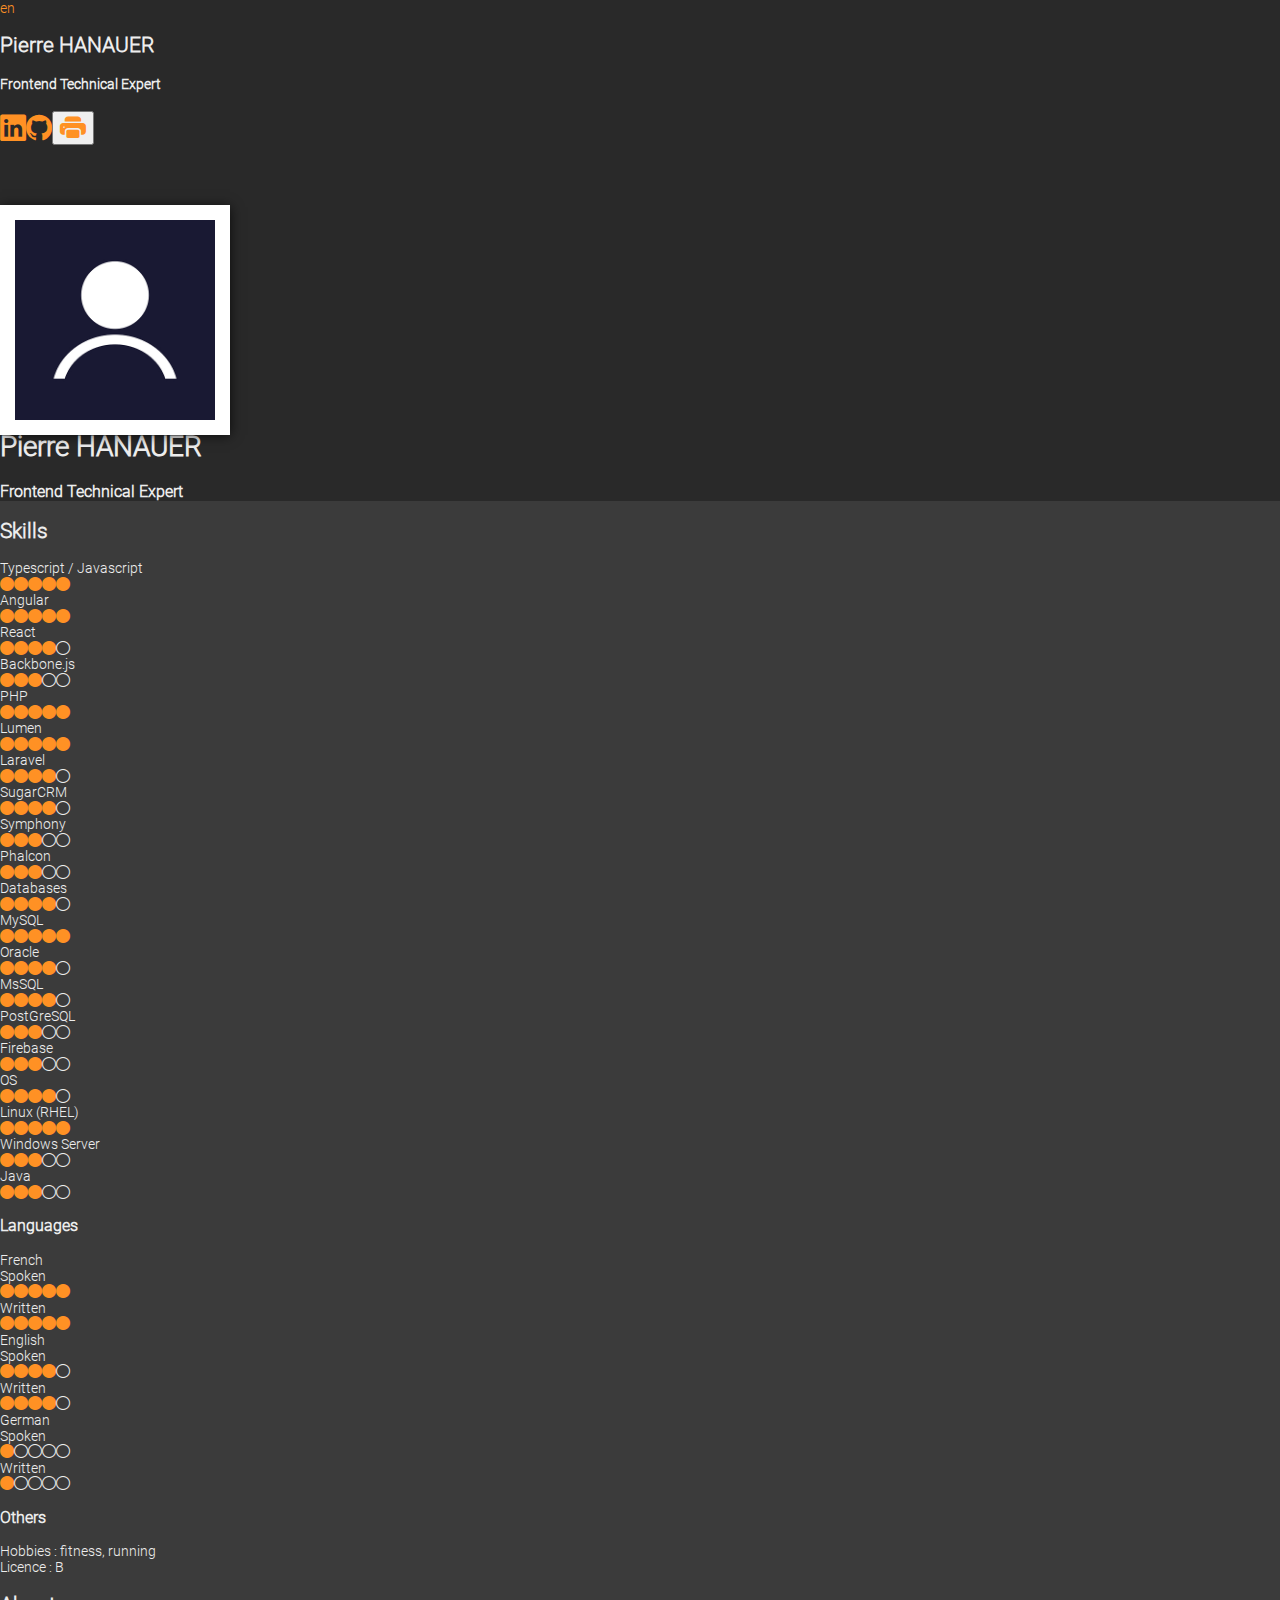
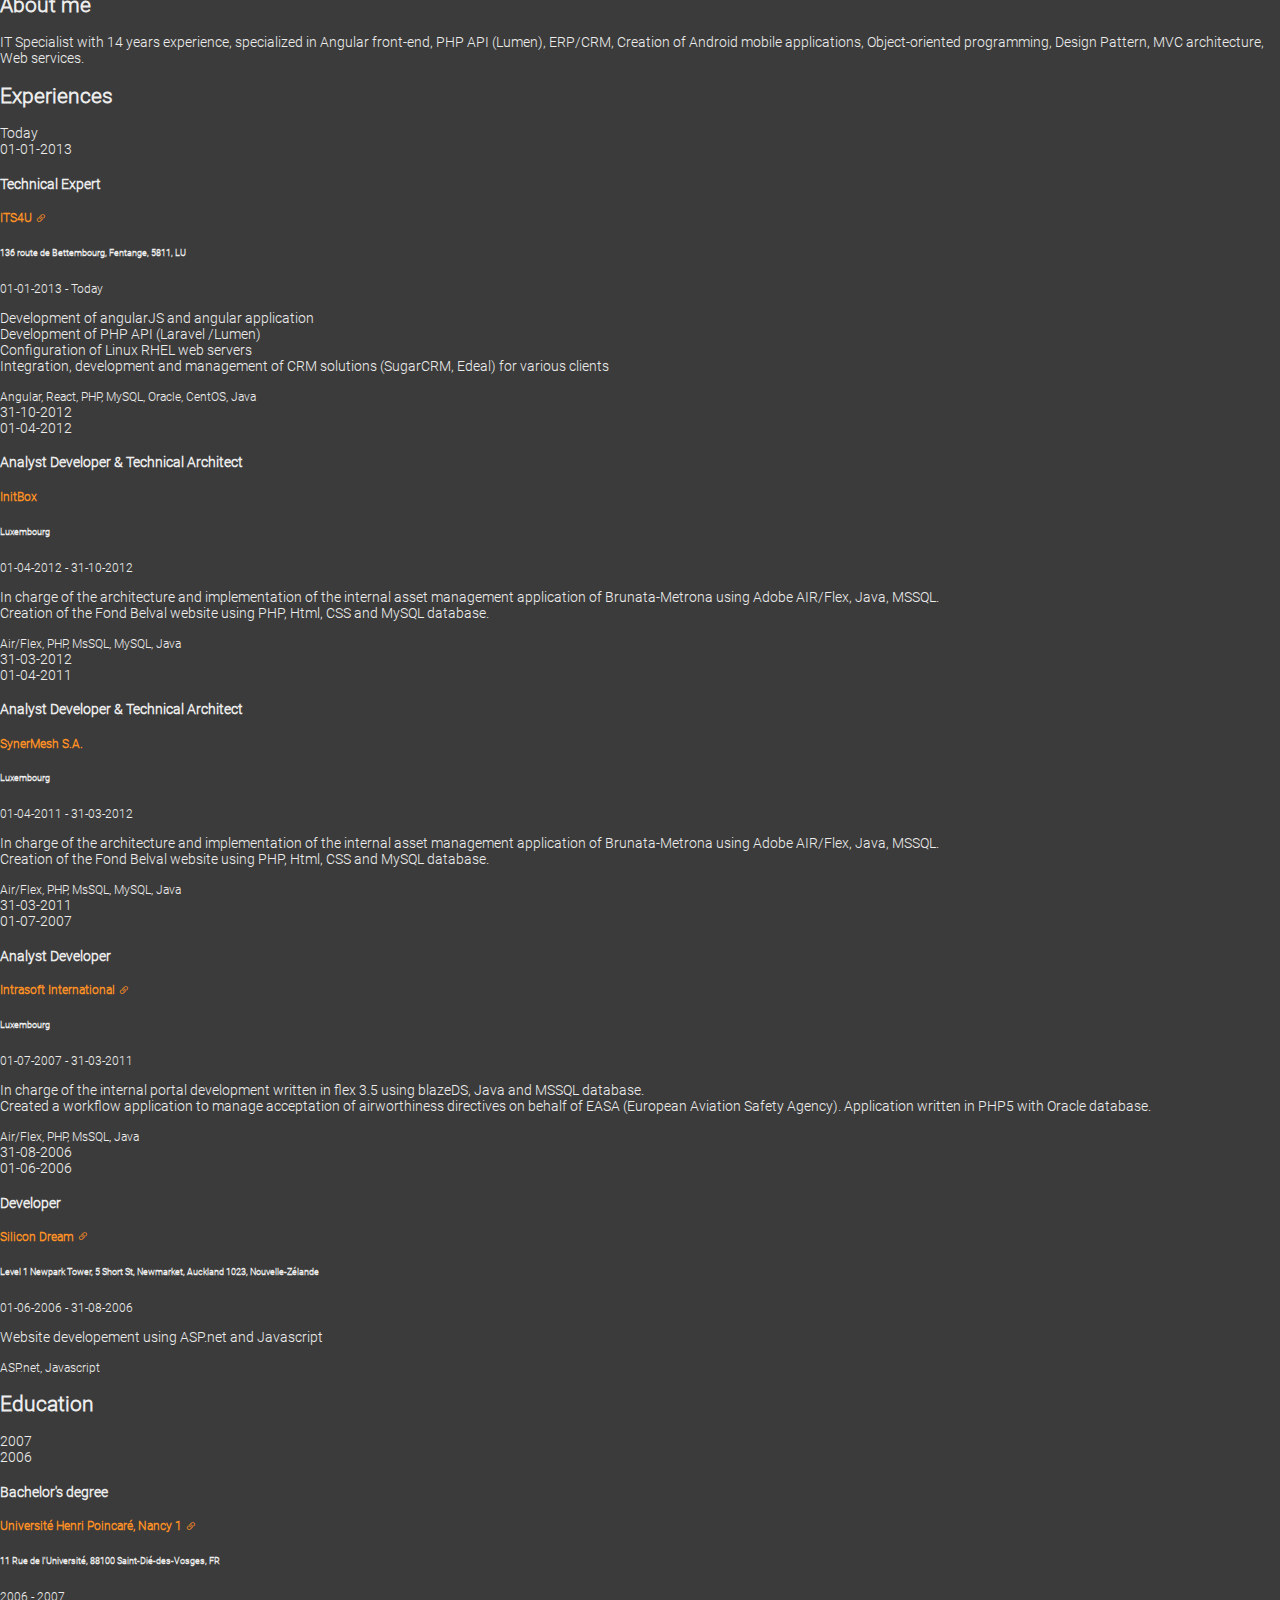
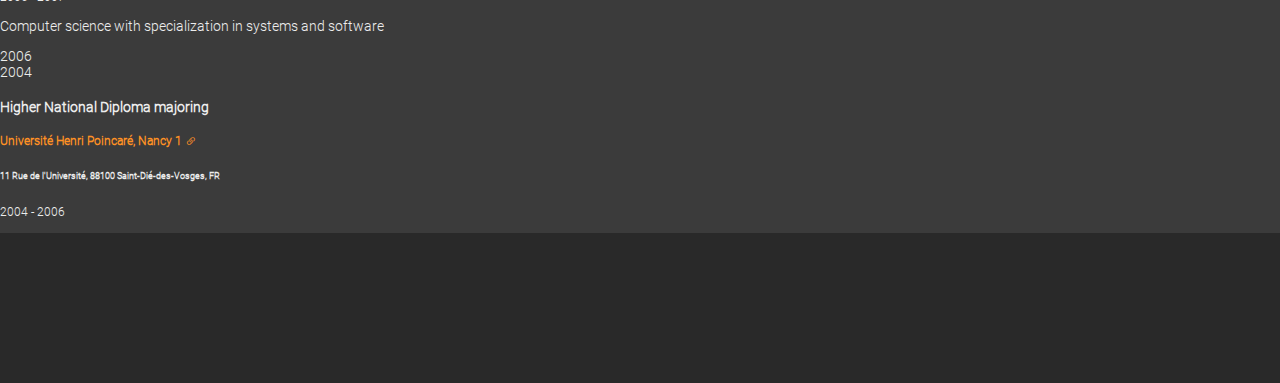
==== detailed-cv/index.html @ a863d9e5 "update" ====
<!doctype html>
<html lang="en">
  <head>
    <meta charset="utf-8">
    <title></title>
    <base href="/">
    <meta name="viewport" content="width=device-width, initial-scale=1">
    <link rel="icon" type="image/x-icon" href="favicon.ico">
    <link rel="stylesheet" href="https://cdn.jsdelivr.net/npm/bootstrap@5.0.0-beta2/dist/css/bootstrap.min.css" integrity="sha384-BmbxuPwQa2lc/FVzBcNJ7UAyJxM6wuqIj61tLrc4wSX0szH/Ev+nYRRuWlolflfl" crossorigin="anonymous">
  <link rel="stylesheet" href="styles.55ea7af941ef9add511e.css"></head>
  <body>
    <app-root></app-root>
  <script src="runtime.7b63b9fd40098a2e8207.js" defer></script><script src="polyfills.94daefd414b8355106ab.js" defer></script><script src="main.763ac369c54e345961b7.js" defer></script></body>
</html>
---- detailed-cv/styles.55ea7af941ef9add511e.css ----
@font-face{font-family:customFont;src:url(Roboto-Light.0cea39826bd36bbfe330.ttf) format("opentype")}body,html{font-family:customFont,sans-serif;margin:0;padding:0;min-height:100%;font-size:14px}a,button{text-decoration:none!important}@media (min-width:576px){.border-sm-none{border:none!important}}@media print{@page{size:A4;margin:15px;marks:none}.pt-print-0{padding-top:0!important}.pe-print-2{padding-right:.5rem!important}.container{width:100%}.container-fluid{margin-top:-60px}.text-print-start{text-align:left!important}.page-break{break-inside:avoid}body{color:#000!important}.col-print-1,.col-print-2,.col-print-3,.col-print-4,.col-print-5,.col-print-6,.col-print-7,.col-print-8,.col-print-9,.col-print-10,.col-print-11,.col-print-12{flex:0 0 auto}.col-print-12{width:100%}.col-print-11{width:91.66666667%}.col-print-10{width:83.33333333%}.col-print-9{width:75%}.col-print-8{width:66.66666667%}.col-print-7{width:58.33333333%}.col-print-6{width:50%}.col-print-5{width:41.66666667%}.col-print-4{width:33.33333333%}.col-print-3{width:25%}.col-print-2{width:16.66666667%}.col-print-1{width:8.33333333%}.order-print-1{order:1!important}.order-print-2{order:2!important}.d-print-none{display:none!important}.d-print-block{display:block!important}.border-print-top{border-top:1px solid #dee2e6!important}}@font-face{font-family:bootstrap-icons;src:url(bootstrap-icons.c1dcd4eed1b0c50ff856.woff2?8bd4575acf83c7696dc7a14a966660a3) format("woff2"),url(bootstrap-icons.cc252f2c65517314a587.woff?8bd4575acf83c7696dc7a14a966660a3) format("woff")}[class*=" bi-"]:before,[class^=bi-]:before{display:inline-block;font-family:bootstrap-icons!important;font-style:normal;font-weight:400!important;font-variant:normal;text-transform:none;line-height:1;vertical-align:-.125em;-webkit-font-smoothing:antialiased;-moz-osx-font-smoothing:grayscale}.bi-alarm-fill:before{content:"\f101"}.bi-alarm:before{content:"\f102"}.bi-align-bottom:before{content:"\f103"}.bi-align-center:before{content:"\f104"}.bi-align-end:before{content:"\f105"}.bi-align-middle:before{content:"\f106"}.bi-align-start:before{content:"\f107"}.bi-align-top:before{content:"\f108"}.bi-alt:before{content:"\f109"}.bi-app-indicator:before{content:"\f10a"}.bi-app:before{content:"\f10b"}.bi-archive-fill:before{content:"\f10c"}.bi-archive:before{content:"\f10d"}.bi-arrow-90deg-down:before{content:"\f10e"}.bi-arrow-90deg-left:before{content:"\f10f"}.bi-arrow-90deg-right:before{content:"\f110"}.bi-arrow-90deg-up:before{content:"\f111"}.bi-arrow-bar-down:before{content:"\f112"}.bi-arrow-bar-left:before{content:"\f113"}.bi-arrow-bar-right:before{content:"\f114"}.bi-arrow-bar-up:before{content:"\f115"}.bi-arrow-clockwise:before{content:"\f116"}.bi-arrow-counterclockwise:before{content:"\f117"}.bi-arrow-down-circle-fill:before{content:"\f118"}.bi-arrow-down-circle:before{content:"\f119"}.bi-arrow-down-left-circle-fill:before{content:"\f11a"}.bi-arrow-down-left-circle:before{content:"\f11b"}.bi-arrow-down-left-square-fill:before{content:"\f11c"}.bi-arrow-down-left-square:before{content:"\f11d"}.bi-arrow-down-left:before{content:"\f11e"}.bi-arrow-down-right-circle-fill:before{content:"\f11f"}.bi-arrow-down-right-circle:before{content:"\f120"}.bi-arrow-down-right-square-fill:before{content:"\f121"}.bi-arrow-down-right-square:before{content:"\f122"}.bi-arrow-down-right:before{content:"\f123"}.bi-arrow-down-short:before{content:"\f124"}.bi-arrow-down-square-fill:before{content:"\f125"}.bi-arrow-down-square:before{content:"\f126"}.bi-arrow-down-up:before{content:"\f127"}.bi-arrow-down:before{content:"\f128"}.bi-arrow-left-circle-fill:before{content:"\f129"}.bi-arrow-left-circle:before{content:"\f12a"}.bi-arrow-left-right:before{content:"\f12b"}.bi-arrow-left-short:before{content:"\f12c"}.bi-arrow-left-square-fill:before{content:"\f12d"}.bi-arrow-left-square:before{content:"\f12e"}.bi-arrow-left:before{content:"\f12f"}.bi-arrow-repeat:before{content:"\f130"}.bi-arrow-return-left:before{content:"\f131"}.bi-arrow-return-right:before{content:"\f132"}.bi-arrow-right-circle-fill:before{content:"\f133"}.bi-arrow-right-circle:before{content:"\f134"}.bi-arrow-right-short:before{content:"\f135"}.bi-arrow-right-square-fill:before{content:"\f136"}.bi-arrow-right-square:before{content:"\f137"}.bi-arrow-right:before{content:"\f138"}.bi-arrow-up-circle-fill:before{content:"\f139"}.bi-arrow-up-circle:before{content:"\f13a"}.bi-arrow-up-left-circle-fill:before{content:"\f13b"}.bi-arrow-up-left-circle:before{content:"\f13c"}.bi-arrow-up-left-square-fill:before{content:"\f13d"}.bi-arrow-up-left-square:before{content:"\f13e"}.bi-arrow-up-left:before{content:"\f13f"}.bi-arrow-up-right-circle-fill:before{content:"\f140"}.bi-arrow-up-right-circle:before{content:"\f141"}.bi-arrow-up-right-square-fill:before{content:"\f142"}.bi-arrow-up-right-square:before{content:"\f143"}.bi-arrow-up-right:before{content:"\f144"}.bi-arrow-up-short:before{content:"\f145"}.bi-arrow-up-square-fill:before{content:"\f146"}.bi-arrow-up-square:before{content:"\f147"}.bi-arrow-up:before{content:"\f148"}.bi-arrows-angle-contract:before{content:"\f149"}.bi-arrows-angle-expand:before{content:"\f14a"}.bi-arrows-collapse:before{content:"\f14b"}.bi-arrows-expand:before{content:"\f14c"}.bi-arrows-fullscreen:before{content:"\f14d"}.bi-arrows-move:before{content:"\f14e"}.bi-aspect-ratio-fill:before{content:"\f14f"}.bi-aspect-ratio:before{content:"\f150"}.bi-asterisk:before{content:"\f151"}.bi-at:before{content:"\f152"}.bi-award-fill:before{content:"\f153"}.bi-award:before{content:"\f154"}.bi-back:before{content:"\f155"}.bi-backspace-fill:before{content:"\f156"}.bi-backspace-reverse-fill:before{content:"\f157"}.bi-backspace-reverse:before{content:"\f158"}.bi-backspace:before{content:"\f159"}.bi-badge-3d-fill:before{content:"\f15a"}.bi-badge-3d:before{content:"\f15b"}.bi-badge-4k-fill:before{content:"\f15c"}.bi-badge-4k:before{content:"\f15d"}.bi-badge-8k-fill:before{content:"\f15e"}.bi-badge-8k:before{content:"\f15f"}.bi-badge-ad-fill:before{content:"\f160"}.bi-badge-ad:before{content:"\f161"}.bi-badge-ar-fill:before{content:"\f162"}.bi-badge-ar:before{content:"\f163"}.bi-badge-cc-fill:before{content:"\f164"}.bi-badge-cc:before{content:"\f165"}.bi-badge-hd-fill:before{content:"\f166"}.bi-badge-hd:before{content:"\f167"}.bi-badge-tm-fill:before{content:"\f168"}.bi-badge-tm:before{content:"\f169"}.bi-badge-vo-fill:before{content:"\f16a"}.bi-badge-vo:before{content:"\f16b"}.bi-badge-vr-fill:before{content:"\f16c"}.bi-badge-vr:before{content:"\f16d"}.bi-badge-wc-fill:before{content:"\f16e"}.bi-badge-wc:before{content:"\f16f"}.bi-bag-check-fill:before{content:"\f170"}.bi-bag-check:before{content:"\f171"}.bi-bag-dash-fill:before{content:"\f172"}.bi-bag-dash:before{content:"\f173"}.bi-bag-fill:before{content:"\f174"}.bi-bag-plus-fill:before{content:"\f175"}.bi-bag-plus:before{content:"\f176"}.bi-bag-x-fill:before{content:"\f177"}.bi-bag-x:before{content:"\f178"}.bi-bag:before{content:"\f179"}.bi-bar-chart-fill:before{content:"\f17a"}.bi-bar-chart-line-fill:before{content:"\f17b"}.bi-bar-chart-line:before{content:"\f17c"}.bi-bar-chart-steps:before{content:"\f17d"}.bi-bar-chart:before{content:"\f17e"}.bi-basket-fill:before{content:"\f17f"}.bi-basket:before{content:"\f180"}.bi-basket2-fill:before{content:"\f181"}.bi-basket2:before{content:"\f182"}.bi-basket3-fill:before{content:"\f183"}.bi-basket3:before{content:"\f184"}.bi-battery-charging:before{content:"\f185"}.bi-battery-full:before{content:"\f186"}.bi-battery-half:before{content:"\f187"}.bi-battery:before{content:"\f188"}.bi-bell-fill:before{content:"\f189"}.bi-bell:before{content:"\f18a"}.bi-bezier:before{content:"\f18b"}.bi-bezier2:before{content:"\f18c"}.bi-bicycle:before{content:"\f18d"}.bi-binoculars-fill:before{content:"\f18e"}.bi-binoculars:before{content:"\f18f"}.bi-blockquote-left:before{content:"\f190"}.bi-blockquote-right:before{content:"\f191"}.bi-book-fill:before{content:"\f192"}.bi-book-half:before{content:"\f193"}.bi-book:before{content:"\f194"}.bi-bookmark-check-fill:before{content:"\f195"}.bi-bookmark-check:before{content:"\f196"}.bi-bookmark-dash-fill:before{content:"\f197"}.bi-bookmark-dash:before{content:"\f198"}.bi-bookmark-fill:before{content:"\f199"}.bi-bookmark-heart-fill:before{content:"\f19a"}.bi-bookmark-heart:before{content:"\f19b"}.bi-bookmark-plus-fill:before{content:"\f19c"}.bi-bookmark-plus:before{content:"\f19d"}.bi-bookmark-star-fill:before{content:"\f19e"}.bi-bookmark-star:before{content:"\f19f"}.bi-bookmark-x-fill:before{content:"\f1a0"}.bi-bookmark-x:before{content:"\f1a1"}.bi-bookmark:before{content:"\f1a2"}.bi-bookmarks-fill:before{content:"\f1a3"}.bi-bookmarks:before{content:"\f1a4"}.bi-bookshelf:before{content:"\f1a5"}.bi-bootstrap-fill:before{content:"\f1a6"}.bi-bootstrap-reboot:before{content:"\f1a7"}.bi-bootstrap:before{content:"\f1a8"}.bi-border-all:before{content:"\f1a9"}.bi-border-bottom:before{content:"\f1aa"}.bi-border-center:before{content:"\f1ab"}.bi-border-inner:before{content:"\f1ac"}.bi-border-left:before{content:"\f1ad"}.bi-border-middle:before{content:"\f1ae"}.bi-border-outer:before{content:"\f1af"}.bi-border-right:before{content:"\f1b0"}.bi-border-style:before{content:"\f1b1"}.bi-border-top:before{content:"\f1b2"}.bi-border-width:before{content:"\f1b3"}.bi-border:before{content:"\f1b4"}.bi-bounding-box-circles:before{content:"\f1b5"}.bi-bounding-box:before{content:"\f1b6"}.bi-box-arrow-down-left:before{content:"\f1b7"}.bi-box-arrow-down-right:before{content:"\f1b8"}.bi-box-arrow-down:before{content:"\f1b9"}.bi-box-arrow-in-down-left:before{content:"\f1ba"}.bi-box-arrow-in-down-right:before{content:"\f1bb"}.bi-box-arrow-in-down:before{content:"\f1bc"}.bi-box-arrow-in-left:before{content:"\f1bd"}.bi-box-arrow-in-right:before{content:"\f1be"}.bi-box-arrow-in-up-left:before{content:"\f1bf"}.bi-box-arrow-in-up-right:before{content:"\f1c0"}.bi-box-arrow-in-up:before{content:"\f1c1"}.bi-box-arrow-left:before{content:"\f1c2"}.bi-box-arrow-right:before{content:"\f1c3"}.bi-box-arrow-up-left:before{content:"\f1c4"}.bi-box-arrow-up-right:before{content:"\f1c5"}.bi-box-arrow-up:before{content:"\f1c6"}.bi-box-seam:before{content:"\f1c7"}.bi-box:before{content:"\f1c8"}.bi-braces:before{content:"\f1c9"}.bi-bricks:before{content:"\f1ca"}.bi-briefcase-fill:before{content:"\f1cb"}.bi-briefcase:before{content:"\f1cc"}.bi-brightness-alt-high-fill:before{content:"\f1cd"}.bi-brightness-alt-high:before{content:"\f1ce"}.bi-brightness-alt-low-fill:before{content:"\f1cf"}.bi-brightness-alt-low:before{content:"\f1d0"}.bi-brightness-high-fill:before{content:"\f1d1"}.bi-brightness-high:before{content:"\f1d2"}.bi-brightness-low-fill:before{content:"\f1d3"}.bi-brightness-low:before{content:"\f1d4"}.bi-broadcast-pin:before{content:"\f1d5"}.bi-broadcast:before{content:"\f1d6"}.bi-brush-fill:before{content:"\f1d7"}.bi-brush:before{content:"\f1d8"}.bi-bucket-fill:before{content:"\f1d9"}.bi-bucket:before{content:"\f1da"}.bi-bug-fill:before{content:"\f1db"}.bi-bug:before{content:"\f1dc"}.bi-building:before{content:"\f1dd"}.bi-bullseye:before{content:"\f1de"}.bi-calculator-fill:before{content:"\f1df"}.bi-calculator:before{content:"\f1e0"}.bi-calendar-check-fill:before{content:"\f1e1"}.bi-calendar-check:before{content:"\f1e2"}.bi-calendar-date-fill:before{content:"\f1e3"}.bi-calendar-date:before{content:"\f1e4"}.bi-calendar-day-fill:before{content:"\f1e5"}.bi-calendar-day:before{content:"\f1e6"}.bi-calendar-event-fill:before{content:"\f1e7"}.bi-calendar-event:before{content:"\f1e8"}.bi-calendar-fill:before{content:"\f1e9"}.bi-calendar-minus-fill:before{content:"\f1ea"}.bi-calendar-minus:before{content:"\f1eb"}.bi-calendar-month-fill:before{content:"\f1ec"}.bi-calendar-month:before{content:"\f1ed"}.bi-calendar-plus-fill:before{content:"\f1ee"}.bi-calendar-plus:before{content:"\f1ef"}.bi-calendar-range-fill:before{content:"\f1f0"}.bi-calendar-range:before{content:"\f1f1"}.bi-calendar-week-fill:before{content:"\f1f2"}.bi-calendar-week:before{content:"\f1f3"}.bi-calendar-x-fill:before{content:"\f1f4"}.bi-calendar-x:before{content:"\f1f5"}.bi-calendar:before{content:"\f1f6"}.bi-calendar2-check-fill:before{content:"\f1f7"}.bi-calendar2-check:before{content:"\f1f8"}.bi-calendar2-date-fill:before{content:"\f1f9"}.bi-calendar2-date:before{content:"\f1fa"}.bi-calendar2-day-fill:before{content:"\f1fb"}.bi-calendar2-day:before{content:"\f1fc"}.bi-calendar2-event-fill:before{content:"\f1fd"}.bi-calendar2-event:before{content:"\f1fe"}.bi-calendar2-fill:before{content:"\f1ff"}.bi-calendar2-minus-fill:before{content:"\f200"}.bi-calendar2-minus:before{content:"\f201"}.bi-calendar2-month-fill:before{content:"\f202"}.bi-calendar2-month:before{content:"\f203"}.bi-calendar2-plus-fill:before{content:"\f204"}.bi-calendar2-plus:before{content:"\f205"}.bi-calendar2-range-fill:before{content:"\f206"}.bi-calendar2-range:before{content:"\f207"}.bi-calendar2-week-fill:before{content:"\f208"}.bi-calendar2-week:before{content:"\f209"}.bi-calendar2-x-fill:before{content:"\f20a"}.bi-calendar2-x:before{content:"\f20b"}.bi-calendar2:before{content:"\f20c"}.bi-calendar3-event-fill:before{content:"\f20d"}.bi-calendar3-event:before{content:"\f20e"}.bi-calendar3-fill:before{content:"\f20f"}.bi-calendar3-range-fill:before{content:"\f210"}.bi-calendar3-range:before{content:"\f211"}.bi-calendar3-week-fill:before{content:"\f212"}.bi-calendar3-week:before{content:"\f213"}.bi-calendar3:before{content:"\f214"}.bi-calendar4-event:before{content:"\f215"}.bi-calendar4-range:before{content:"\f216"}.bi-calendar4-week:before{content:"\f217"}.bi-calendar4:before{content:"\f218"}.bi-camera-fill:before{content:"\f219"}.bi-camera-reels-fill:before{content:"\f21a"}.bi-camera-reels:before{content:"\f21b"}.bi-camera-video-fill:before{content:"\f21c"}.bi-camera-video-off-fill:before{content:"\f21d"}.bi-camera-video-off:before{content:"\f21e"}.bi-camera-video:before{content:"\f21f"}.bi-camera:before{content:"\f220"}.bi-camera2:before{content:"\f221"}.bi-capslock-fill:before{content:"\f222"}.bi-capslock:before{content:"\f223"}.bi-card-checklist:before{content:"\f224"}.bi-card-heading:before{content:"\f225"}.bi-card-image:before{content:"\f226"}.bi-card-list:before{content:"\f227"}.bi-card-text:before{content:"\f228"}.bi-caret-down-fill:before{content:"\f229"}.bi-caret-down-square-fill:before{content:"\f22a"}.bi-caret-down-square:before{content:"\f22b"}.bi-caret-down:before{content:"\f22c"}.bi-caret-left-fill:before{content:"\f22d"}.bi-caret-left-square-fill:before{content:"\f22e"}.bi-caret-left-square:before{content:"\f22f"}.bi-caret-left:before{content:"\f230"}.bi-caret-right-fill:before{content:"\f231"}.bi-caret-right-square-fill:before{content:"\f232"}.bi-caret-right-square:before{content:"\f233"}.bi-caret-right:before{content:"\f234"}.bi-caret-up-fill:before{content:"\f235"}.bi-caret-up-square-fill:before{content:"\f236"}.bi-caret-up-square:before{content:"\f237"}.bi-caret-up:before{content:"\f238"}.bi-cart-check-fill:before{content:"\f239"}.bi-cart-check:before{content:"\f23a"}.bi-cart-dash-fill:before{content:"\f23b"}.bi-cart-dash:before{content:"\f23c"}.bi-cart-fill:before{content:"\f23d"}.bi-cart-plus-fill:before{content:"\f23e"}.bi-cart-plus:before{content:"\f23f"}.bi-cart-x-fill:before{content:"\f240"}.bi-cart-x:before{content:"\f241"}.bi-cart:before{content:"\f242"}.bi-cart2:before{content:"\f243"}.bi-cart3:before{content:"\f244"}.bi-cart4:before{content:"\f245"}.bi-cash-stack:before{content:"\f246"}.bi-cash:before{content:"\f247"}.bi-cast:before{content:"\f248"}.bi-chat-dots-fill:before{content:"\f249"}.bi-chat-dots:before{content:"\f24a"}.bi-chat-fill:before{content:"\f24b"}.bi-chat-left-dots-fill:before{content:"\f24c"}.bi-chat-left-dots:before{content:"\f24d"}.bi-chat-left-fill:before{content:"\f24e"}.bi-chat-left-quote-fill:before{content:"\f24f"}.bi-chat-left-quote:before{content:"\f250"}.bi-chat-left-text-fill:before{content:"\f251"}.bi-chat-left-text:before{content:"\f252"}.bi-chat-left:before{content:"\f253"}.bi-chat-quote-fill:before{content:"\f254"}.bi-chat-quote:before{content:"\f255"}.bi-chat-right-dots-fill:before{content:"\f256"}.bi-chat-right-dots:before{content:"\f257"}.bi-chat-right-fill:before{content:"\f258"}.bi-chat-right-quote-fill:before{content:"\f259"}.bi-chat-right-quote:before{content:"\f25a"}.bi-chat-right-text-fill:before{content:"\f25b"}.bi-chat-right-text:before{content:"\f25c"}.bi-chat-right:before{content:"\f25d"}.bi-chat-square-dots-fill:before{content:"\f25e"}.bi-chat-square-dots:before{content:"\f25f"}.bi-chat-square-fill:before{content:"\f260"}.bi-chat-square-quote-fill:before{content:"\f261"}.bi-chat-square-quote:before{content:"\f262"}.bi-chat-square-text-fill:before{content:"\f263"}.bi-chat-square-text:before{content:"\f264"}.bi-chat-square:before{content:"\f265"}.bi-chat-text-fill:before{content:"\f266"}.bi-chat-text:before{content:"\f267"}.bi-chat:before{content:"\f268"}.bi-check-all:before{content:"\f269"}.bi-check-circle-fill:before{content:"\f26a"}.bi-check-circle:before{content:"\f26b"}.bi-check-square-fill:before{content:"\f26c"}.bi-check-square:before{content:"\f26d"}.bi-check:before{content:"\f26e"}.bi-check2-all:before{content:"\f26f"}.bi-check2-circle:before{content:"\f270"}.bi-check2-square:before{content:"\f271"}.bi-check2:before{content:"\f272"}.bi-chevron-bar-contract:before{content:"\f273"}.bi-chevron-bar-down:before{content:"\f274"}.bi-chevron-bar-expand:before{content:"\f275"}.bi-chevron-bar-left:before{content:"\f276"}.bi-chevron-bar-right:before{content:"\f277"}.bi-chevron-bar-up:before{content:"\f278"}.bi-chevron-compact-down:before{content:"\f279"}.bi-chevron-compact-left:before{content:"\f27a"}.bi-chevron-compact-right:before{content:"\f27b"}.bi-chevron-compact-up:before{content:"\f27c"}.bi-chevron-contract:before{content:"\f27d"}.bi-chevron-double-down:before{content:"\f27e"}.bi-chevron-double-left:before{content:"\f27f"}.bi-chevron-double-right:before{content:"\f280"}.bi-chevron-double-up:before{content:"\f281"}.bi-chevron-down:before{content:"\f282"}.bi-chevron-expand:before{content:"\f283"}.bi-chevron-left:before{content:"\f284"}.bi-chevron-right:before{content:"\f285"}.bi-chevron-up:before{content:"\f286"}.bi-circle-fill:before{content:"\f287"}.bi-circle-half:before{content:"\f288"}.bi-circle-square:before{content:"\f289"}.bi-circle:before{content:"\f28a"}.bi-clipboard-check:before{content:"\f28b"}.bi-clipboard-data:before{content:"\f28c"}.bi-clipboard-minus:before{content:"\f28d"}.bi-clipboard-plus:before{content:"\f28e"}.bi-clipboard-x:before{content:"\f28f"}.bi-clipboard:before{content:"\f290"}.bi-clock-fill:before{content:"\f291"}.bi-clock-history:before{content:"\f292"}.bi-clock:before{content:"\f293"}.bi-cloud-arrow-down-fill:before{content:"\f294"}.bi-cloud-arrow-down:before{content:"\f295"}.bi-cloud-arrow-up-fill:before{content:"\f296"}.bi-cloud-arrow-up:before{content:"\f297"}.bi-cloud-check-fill:before{content:"\f298"}.bi-cloud-check:before{content:"\f299"}.bi-cloud-download-fill:before{content:"\f29a"}.bi-cloud-download:before{content:"\f29b"}.bi-cloud-drizzle-fill:before{content:"\f29c"}.bi-cloud-drizzle:before{content:"\f29d"}.bi-cloud-fill:before{content:"\f29e"}.bi-cloud-fog-fill:before{content:"\f29f"}.bi-cloud-fog:before{content:"\f2a0"}.bi-cloud-fog2-fill:before{content:"\f2a1"}.bi-cloud-fog2:before{content:"\f2a2"}.bi-cloud-hail-fill:before{content:"\f2a3"}.bi-cloud-hail:before{content:"\f2a4"}.bi-cloud-haze-1:before{content:"\f2a5"}.bi-cloud-haze-fill:before{content:"\f2a6"}.bi-cloud-haze:before{content:"\f2a7"}.bi-cloud-haze2-fill:before{content:"\f2a8"}.bi-cloud-lightning-fill:before{content:"\f2a9"}.bi-cloud-lightning-rain-fill:before{content:"\f2aa"}.bi-cloud-lightning-rain:before{content:"\f2ab"}.bi-cloud-lightning:before{content:"\f2ac"}.bi-cloud-minus-fill:before{content:"\f2ad"}.bi-cloud-minus:before{content:"\f2ae"}.bi-cloud-moon-fill:before{content:"\f2af"}.bi-cloud-moon:before{content:"\f2b0"}.bi-cloud-plus-fill:before{content:"\f2b1"}.bi-cloud-plus:before{content:"\f2b2"}.bi-cloud-rain-fill:before{content:"\f2b3"}.bi-cloud-rain-heavy-fill:before{content:"\f2b4"}.bi-cloud-rain-heavy:before{content:"\f2b5"}.bi-cloud-rain:before{content:"\f2b6"}.bi-cloud-slash-fill:before{content:"\f2b7"}.bi-cloud-slash:before{content:"\f2b8"}.bi-cloud-sleet-fill:before{content:"\f2b9"}.bi-cloud-sleet:before{content:"\f2ba"}.bi-cloud-snow-fill:before{content:"\f2bb"}.bi-cloud-snow:before{content:"\f2bc"}.bi-cloud-sun-fill:before{content:"\f2bd"}.bi-cloud-sun:before{content:"\f2be"}.bi-cloud-upload-fill:before{content:"\f2bf"}.bi-cloud-upload:before{content:"\f2c0"}.bi-cloud:before{content:"\f2c1"}.bi-clouds-fill:before{content:"\f2c2"}.bi-clouds:before{content:"\f2c3"}.bi-cloudy-fill:before{content:"\f2c4"}.bi-cloudy:before{content:"\f2c5"}.bi-code-slash:before{content:"\f2c6"}.bi-code-square:before{content:"\f2c7"}.bi-code:before{content:"\f2c8"}.bi-collection-fill:before{content:"\f2c9"}.bi-collection-play-fill:before{content:"\f2ca"}.bi-collection-play:before{content:"\f2cb"}.bi-collection:before{content:"\f2cc"}.bi-columns-gap:before{content:"\f2cd"}.bi-columns:before{content:"\f2ce"}.bi-command:before{content:"\f2cf"}.bi-compass-fill:before{content:"\f2d0"}.bi-compass:before{content:"\f2d1"}.bi-cone-striped:before{content:"\f2d2"}.bi-cone:before{content:"\f2d3"}.bi-controller:before{content:"\f2d4"}.bi-cpu-fill:before{content:"\f2d5"}.bi-cpu:before{content:"\f2d6"}.bi-credit-card-2-back-fill:before{content:"\f2d7"}.bi-credit-card-2-back:before{content:"\f2d8"}.bi-credit-card-2-front-fill:before{content:"\f2d9"}.bi-credit-card-2-front:before{content:"\f2da"}.bi-credit-card-fill:before{content:"\f2db"}.bi-credit-card:before{content:"\f2dc"}.bi-crop:before{content:"\f2dd"}.bi-cup-fill:before{content:"\f2de"}.bi-cup-straw:before{content:"\f2df"}.bi-cup:before{content:"\f2e0"}.bi-cursor-fill:before{content:"\f2e1"}.bi-cursor-text:before{content:"\f2e2"}.bi-cursor:before{content:"\f2e3"}.bi-dash-circle-dotted:before{content:"\f2e4"}.bi-dash-circle-fill:before{content:"\f2e5"}.bi-dash-circle:before{content:"\f2e6"}.bi-dash-square-dotted:before{content:"\f2e7"}.bi-dash-square-fill:before{content:"\f2e8"}.bi-dash-square:before{content:"\f2e9"}.bi-dash:before{content:"\f2ea"}.bi-diagram-2-fill:before{content:"\f2eb"}.bi-diagram-2:before{content:"\f2ec"}.bi-diagram-3-fill:before{content:"\f2ed"}.bi-diagram-3:before{content:"\f2ee"}.bi-diamond-fill:before{content:"\f2ef"}.bi-diamond-half:before{content:"\f2f0"}.bi-diamond:before{content:"\f2f1"}.bi-dice-1-fill:before{content:"\f2f2"}.bi-dice-1:before{content:"\f2f3"}.bi-dice-2-fill:before{content:"\f2f4"}.bi-dice-2:before{content:"\f2f5"}.bi-dice-3-fill:before{content:"\f2f6"}.bi-dice-3:before{content:"\f2f7"}.bi-dice-4-fill:before{content:"\f2f8"}.bi-dice-4:before{content:"\f2f9"}.bi-dice-5-fill:before{content:"\f2fa"}.bi-dice-5:before{content:"\f2fb"}.bi-dice-6-fill:before{content:"\f2fc"}.bi-dice-6:before{content:"\f2fd"}.bi-disc-fill:before{content:"\f2fe"}.bi-disc:before{content:"\f2ff"}.bi-discord:before{content:"\f300"}.bi-display-fill:before{content:"\f301"}.bi-display:before{content:"\f302"}.bi-distribute-horizontal:before{content:"\f303"}.bi-distribute-vertical:before{content:"\f304"}.bi-door-closed-fill:before{content:"\f305"}.bi-door-closed:before{content:"\f306"}.bi-door-open-fill:before{content:"\f307"}.bi-door-open:before{content:"\f308"}.bi-dot:before{content:"\f309"}.bi-download:before{content:"\f30a"}.bi-droplet-fill:before{content:"\f30b"}.bi-droplet-half:before{content:"\f30c"}.bi-droplet:before{content:"\f30d"}.bi-earbuds:before{content:"\f30e"}.bi-easel-fill:before{content:"\f30f"}.bi-easel:before{content:"\f310"}.bi-egg-fill:before{content:"\f311"}.bi-egg-fried:before{content:"\f312"}.bi-egg:before{content:"\f313"}.bi-eject-fill:before{content:"\f314"}.bi-eject:before{content:"\f315"}.bi-emoji-angry-fill:before{content:"\f316"}.bi-emoji-angry:before{content:"\f317"}.bi-emoji-dizzy-fill:before{content:"\f318"}.bi-emoji-dizzy:before{content:"\f319"}.bi-emoji-expressionless-fill:before{content:"\f31a"}.bi-emoji-expressionless:before{content:"\f31b"}.bi-emoji-frown-fill:before{content:"\f31c"}.bi-emoji-frown:before{content:"\f31d"}.bi-emoji-heart-eyes-fill:before{content:"\f31e"}.bi-emoji-heart-eyes:before{content:"\f31f"}.bi-emoji-laughing-fill:before{content:"\f320"}.bi-emoji-laughing:before{content:"\f321"}.bi-emoji-neutral-fill:before{content:"\f322"}.bi-emoji-neutral:before{content:"\f323"}.bi-emoji-smile-fill:before{content:"\f324"}.bi-emoji-smile-upside-down-fill:before{content:"\f325"}.bi-emoji-smile-upside-down:before{content:"\f326"}.bi-emoji-smile:before{content:"\f327"}.bi-emoji-sunglasses-fill:before{content:"\f328"}.bi-emoji-sunglasses:before{content:"\f329"}.bi-emoji-wink-fill:before{content:"\f32a"}.bi-emoji-wink:before{content:"\f32b"}.bi-envelope-fill:before{content:"\f32c"}.bi-envelope-open-fill:before{content:"\f32d"}.bi-envelope-open:before{content:"\f32e"}.bi-envelope:before{content:"\f32f"}.bi-eraser-fill:before{content:"\f330"}.bi-eraser:before{content:"\f331"}.bi-exclamation-circle-fill:before{content:"\f332"}.bi-exclamation-circle:before{content:"\f333"}.bi-exclamation-diamond-fill:before{content:"\f334"}.bi-exclamation-diamond:before{content:"\f335"}.bi-exclamation-octagon-fill:before{content:"\f336"}.bi-exclamation-octagon:before{content:"\f337"}.bi-exclamation-square-fill:before{content:"\f338"}.bi-exclamation-square:before{content:"\f339"}.bi-exclamation-triangle-fill:before{content:"\f33a"}.bi-exclamation-triangle:before{content:"\f33b"}.bi-exclamation:before{content:"\f33c"}.bi-exclude:before{content:"\f33d"}.bi-eye-fill:before{content:"\f33e"}.bi-eye-slash-fill:before{content:"\f33f"}.bi-eye-slash:before{content:"\f340"}.bi-eye:before{content:"\f341"}.bi-eyedropper:before{content:"\f342"}.bi-eyeglasses:before{content:"\f343"}.bi-facebook:before{content:"\f344"}.bi-file-arrow-down-fill:before{content:"\f345"}.bi-file-arrow-down:before{content:"\f346"}.bi-file-arrow-up-fill:before{content:"\f347"}.bi-file-arrow-up:before{content:"\f348"}.bi-file-bar-graph-fill:before{content:"\f349"}.bi-file-bar-graph:before{content:"\f34a"}.bi-file-binary-fill:before{content:"\f34b"}.bi-file-binary:before{content:"\f34c"}.bi-file-break-fill:before{content:"\f34d"}.bi-file-break:before{content:"\f34e"}.bi-file-check-fill:before{content:"\f34f"}.bi-file-check:before{content:"\f350"}.bi-file-code-fill:before{content:"\f351"}.bi-file-code:before{content:"\f352"}.bi-file-diff-fill:before{content:"\f353"}.bi-file-diff:before{content:"\f354"}.bi-file-earmark-arrow-down-fill:before{content:"\f355"}.bi-file-earmark-arrow-down:before{content:"\f356"}.bi-file-earmark-arrow-up-fill:before{content:"\f357"}.bi-file-earmark-arrow-up:before{content:"\f358"}.bi-file-earmark-bar-graph-fill:before{content:"\f359"}.bi-file-earmark-bar-graph:before{content:"\f35a"}.bi-file-earmark-binary-fill:before{content:"\f35b"}.bi-file-earmark-binary:before{content:"\f35c"}.bi-file-earmark-break-fill:before{content:"\f35d"}.bi-file-earmark-break:before{content:"\f35e"}.bi-file-earmark-check-fill:before{content:"\f35f"}.bi-file-earmark-check:before{content:"\f360"}.bi-file-earmark-code-fill:before{content:"\f361"}.bi-file-earmark-code:before{content:"\f362"}.bi-file-earmark-diff-fill:before{content:"\f363"}.bi-file-earmark-diff:before{content:"\f364"}.bi-file-earmark-easel-fill:before{content:"\f365"}.bi-file-earmark-easel:before{content:"\f366"}.bi-file-earmark-excel-fill:before{content:"\f367"}.bi-file-earmark-excel:before{content:"\f368"}.bi-file-earmark-fill:before{content:"\f369"}.bi-file-earmark-font-fill:before{content:"\f36a"}.bi-file-earmark-font:before{content:"\f36b"}.bi-file-earmark-image-fill:before{content:"\f36c"}.bi-file-earmark-image:before{content:"\f36d"}.bi-file-earmark-lock-fill:before{content:"\f36e"}.bi-file-earmark-lock:before{content:"\f36f"}.bi-file-earmark-lock2-fill:before{content:"\f370"}.bi-file-earmark-lock2:before{content:"\f371"}.bi-file-earmark-medical-fill:before{content:"\f372"}.bi-file-earmark-medical:before{content:"\f373"}.bi-file-earmark-minus-fill:before{content:"\f374"}.bi-file-earmark-minus:before{content:"\f375"}.bi-file-earmark-music-fill:before{content:"\f376"}.bi-file-earmark-music:before{content:"\f377"}.bi-file-earmark-person-fill:before{content:"\f378"}.bi-file-earmark-person:before{content:"\f379"}.bi-file-earmark-play-fill:before{content:"\f37a"}.bi-file-earmark-play:before{content:"\f37b"}.bi-file-earmark-plus-fill:before{content:"\f37c"}.bi-file-earmark-plus:before{content:"\f37d"}.bi-file-earmark-post-fill:before{content:"\f37e"}.bi-file-earmark-post:before{content:"\f37f"}.bi-file-earmark-ppt-fill:before{content:"\f380"}.bi-file-earmark-ppt:before{content:"\f381"}.bi-file-earmark-richtext-fill:before{content:"\f382"}.bi-file-earmark-richtext:before{content:"\f383"}.bi-file-earmark-ruled-fill:before{content:"\f384"}.bi-file-earmark-ruled:before{content:"\f385"}.bi-file-earmark-slides-fill:before{content:"\f386"}.bi-file-earmark-slides:before{content:"\f387"}.bi-file-earmark-spreadsheet-fill:before{content:"\f388"}.bi-file-earmark-spreadsheet:before{content:"\f389"}.bi-file-earmark-text-fill:before{content:"\f38a"}.bi-file-earmark-text:before{content:"\f38b"}.bi-file-earmark-word-fill:before{content:"\f38c"}.bi-file-earmark-word:before{content:"\f38d"}.bi-file-earmark-x-fill:before{content:"\f38e"}.bi-file-earmark-x:before{content:"\f38f"}.bi-file-earmark-zip-fill:before{content:"\f390"}.bi-file-earmark-zip:before{content:"\f391"}.bi-file-earmark:before{content:"\f392"}.bi-file-easel-fill:before{content:"\f393"}.bi-file-easel:before{content:"\f394"}.bi-file-excel-fill:before{content:"\f395"}.bi-file-excel:before{content:"\f396"}.bi-file-fill:before{content:"\f397"}.bi-file-font-fill:before{content:"\f398"}.bi-file-font:before{content:"\f399"}.bi-file-image-fill:before{content:"\f39a"}.bi-file-image:before{content:"\f39b"}.bi-file-lock-fill:before{content:"\f39c"}.bi-file-lock:before{content:"\f39d"}.bi-file-lock2-fill:before{content:"\f39e"}.bi-file-lock2:before{content:"\f39f"}.bi-file-medical-fill:before{content:"\f3a0"}.bi-file-medical:before{content:"\f3a1"}.bi-file-minus-fill:before{content:"\f3a2"}.bi-file-minus:before{content:"\f3a3"}.bi-file-music-fill:before{content:"\f3a4"}.bi-file-music:before{content:"\f3a5"}.bi-file-person-fill:before{content:"\f3a6"}.bi-file-person:before{content:"\f3a7"}.bi-file-play-fill:before{content:"\f3a8"}.bi-file-play:before{content:"\f3a9"}.bi-file-plus-fill:before{content:"\f3aa"}.bi-file-plus:before{content:"\f3ab"}.bi-file-post-fill:before{content:"\f3ac"}.bi-file-post:before{content:"\f3ad"}.bi-file-ppt-fill:before{content:"\f3ae"}.bi-file-ppt:before{content:"\f3af"}.bi-file-richtext-fill:before{content:"\f3b0"}.bi-file-richtext:before{content:"\f3b1"}.bi-file-ruled-fill:before{content:"\f3b2"}.bi-file-ruled:before{content:"\f3b3"}.bi-file-slides-fill:before{content:"\f3b4"}.bi-file-slides:before{content:"\f3b5"}.bi-file-spreadsheet-fill:before{content:"\f3b6"}.bi-file-spreadsheet:before{content:"\f3b7"}.bi-file-text-fill:before{content:"\f3b8"}.bi-file-text:before{content:"\f3b9"}.bi-file-word-fill:before{content:"\f3ba"}.bi-file-word:before{content:"\f3bb"}.bi-file-x-fill:before{content:"\f3bc"}.bi-file-x:before{content:"\f3bd"}.bi-file-zip-fill:before{content:"\f3be"}.bi-file-zip:before{content:"\f3bf"}.bi-file:before{content:"\f3c0"}.bi-files-alt:before{content:"\f3c1"}.bi-files:before{content:"\f3c2"}.bi-film:before{content:"\f3c3"}.bi-filter-circle-fill:before{content:"\f3c4"}.bi-filter-circle:before{content:"\f3c5"}.bi-filter-left:before{content:"\f3c6"}.bi-filter-right:before{content:"\f3c7"}.bi-filter-square-fill:before{content:"\f3c8"}.bi-filter-square:before{content:"\f3c9"}.bi-filter:before{content:"\f3ca"}.bi-flag-fill:before{content:"\f3cb"}.bi-flag:before{content:"\f3cc"}.bi-flower1:before{content:"\f3cd"}.bi-flower2:before{content:"\f3ce"}.bi-flower3:before{content:"\f3cf"}.bi-folder-check:before{content:"\f3d0"}.bi-folder-fill:before{content:"\f3d1"}.bi-folder-minus:before{content:"\f3d2"}.bi-folder-plus:before{content:"\f3d3"}.bi-folder-symlink-fill:before{content:"\f3d4"}.bi-folder-symlink:before{content:"\f3d5"}.bi-folder-x:before{content:"\f3d6"}.bi-folder:before{content:"\f3d7"}.bi-folder2-open:before{content:"\f3d8"}.bi-folder2:before{content:"\f3d9"}.bi-fonts:before{content:"\f3da"}.bi-forward-fill:before{content:"\f3db"}.bi-forward:before{content:"\f3dc"}.bi-front:before{content:"\f3dd"}.bi-fullscreen-exit:before{content:"\f3de"}.bi-fullscreen:before{content:"\f3df"}.bi-funnel-fill:before{content:"\f3e0"}.bi-funnel:before{content:"\f3e1"}.bi-gear-fill:before{content:"\f3e2"}.bi-gear-wide-connected:before{content:"\f3e3"}.bi-gear-wide:before{content:"\f3e4"}.bi-gear:before{content:"\f3e5"}.bi-gem:before{content:"\f3e6"}.bi-geo-alt-fill:before{content:"\f3e7"}.bi-geo-alt:before{content:"\f3e8"}.bi-geo-fill:before{content:"\f3e9"}.bi-geo:before{content:"\f3ea"}.bi-gift-fill:before{content:"\f3eb"}.bi-gift:before{content:"\f3ec"}.bi-github:before{content:"\f3ed"}.bi-globe:before{content:"\f3ee"}.bi-globe2:before{content:"\f3ef"}.bi-google:before{content:"\f3f0"}.bi-graph-down:before{content:"\f3f1"}.bi-graph-up:before{content:"\f3f2"}.bi-grid-1x2-fill:before{content:"\f3f3"}.bi-grid-1x2:before{content:"\f3f4"}.bi-grid-3x2-gap-fill:before{content:"\f3f5"}.bi-grid-3x2-gap:before{content:"\f3f6"}.bi-grid-3x2:before{content:"\f3f7"}.bi-grid-3x3-gap-fill:before{content:"\f3f8"}.bi-grid-3x3-gap:before{content:"\f3f9"}.bi-grid-3x3:before{content:"\f3fa"}.bi-grid-fill:before{content:"\f3fb"}.bi-grid:before{content:"\f3fc"}.bi-grip-horizontal:before{content:"\f3fd"}.bi-grip-vertical:before{content:"\f3fe"}.bi-hammer:before{content:"\f3ff"}.bi-hand-index-fill:before{content:"\f400"}.bi-hand-index-thumb-fill:before{content:"\f401"}.bi-hand-index-thumb:before{content:"\f402"}.bi-hand-index:before{content:"\f403"}.bi-hand-thumbs-down-fill:before{content:"\f404"}.bi-hand-thumbs-down:before{content:"\f405"}.bi-hand-thumbs-up-fill:before{content:"\f406"}.bi-hand-thumbs-up:before{content:"\f407"}.bi-handbag-fill:before{content:"\f408"}.bi-handbag:before{content:"\f409"}.bi-hash:before{content:"\f40a"}.bi-hdd-fill:before{content:"\f40b"}.bi-hdd-network-fill:before{content:"\f40c"}.bi-hdd-network:before{content:"\f40d"}.bi-hdd-rack-fill:before{content:"\f40e"}.bi-hdd-rack:before{content:"\f40f"}.bi-hdd-stack-fill:before{content:"\f410"}.bi-hdd-stack:before{content:"\f411"}.bi-hdd:before{content:"\f412"}.bi-headphones:before{content:"\f413"}.bi-headset:before{content:"\f414"}.bi-heart-fill:before{content:"\f415"}.bi-heart-half:before{content:"\f416"}.bi-heart:before{content:"\f417"}.bi-heptagon-fill:before{content:"\f418"}.bi-heptagon-half:before{content:"\f419"}.bi-heptagon:before{content:"\f41a"}.bi-hexagon-fill:before{content:"\f41b"}.bi-hexagon-half:before{content:"\f41c"}.bi-hexagon:before{content:"\f41d"}.bi-hourglass-bottom:before{content:"\f41e"}.bi-hourglass-split:before{content:"\f41f"}.bi-hourglass-top:before{content:"\f420"}.bi-hourglass:before{content:"\f421"}.bi-house-door-fill:before{content:"\f422"}.bi-house-door:before{content:"\f423"}.bi-house-fill:before{content:"\f424"}.bi-house:before{content:"\f425"}.bi-hr:before{content:"\f426"}.bi-hurricane:before{content:"\f427"}.bi-image-alt:before{content:"\f428"}.bi-image-fill:before{content:"\f429"}.bi-image:before{content:"\f42a"}.bi-images:before{content:"\f42b"}.bi-inbox-fill:before{content:"\f42c"}.bi-inbox:before{content:"\f42d"}.bi-inboxes-fill:before{content:"\f42e"}.bi-inboxes:before{content:"\f42f"}.bi-info-circle-fill:before{content:"\f430"}.bi-info-circle:before{content:"\f431"}.bi-info-square-fill:before{content:"\f432"}.bi-info-square:before{content:"\f433"}.bi-info:before{content:"\f434"}.bi-input-cursor-text:before{content:"\f435"}.bi-input-cursor:before{content:"\f436"}.bi-instagram:before{content:"\f437"}.bi-intersect:before{content:"\f438"}.bi-journal-album:before{content:"\f439"}.bi-journal-arrow-down:before{content:"\f43a"}.bi-journal-arrow-up:before{content:"\f43b"}.bi-journal-bookmark-fill:before{content:"\f43c"}.bi-journal-bookmark:before{content:"\f43d"}.bi-journal-check:before{content:"\f43e"}.bi-journal-code:before{content:"\f43f"}.bi-journal-medical:before{content:"\f440"}.bi-journal-minus:before{content:"\f441"}.bi-journal-plus:before{content:"\f442"}.bi-journal-richtext:before{content:"\f443"}.bi-journal-text:before{content:"\f444"}.bi-journal-x:before{content:"\f445"}.bi-journal:before{content:"\f446"}.bi-journals:before{content:"\f447"}.bi-joystick:before{content:"\f448"}.bi-justify-left:before{content:"\f449"}.bi-justify-right:before{content:"\f44a"}.bi-justify:before{content:"\f44b"}.bi-kanban-fill:before{content:"\f44c"}.bi-kanban:before{content:"\f44d"}.bi-key-fill:before{content:"\f44e"}.bi-key:before{content:"\f44f"}.bi-keyboard-fill:before{content:"\f450"}.bi-keyboard:before{content:"\f451"}.bi-ladder:before{content:"\f452"}.bi-lamp-fill:before{content:"\f453"}.bi-lamp:before{content:"\f454"}.bi-laptop-fill:before{content:"\f455"}.bi-laptop:before{content:"\f456"}.bi-layer-backward:before{content:"\f457"}.bi-layer-forward:before{content:"\f458"}.bi-layers-fill:before{content:"\f459"}.bi-layers-half:before{content:"\f45a"}.bi-layers:before{content:"\f45b"}.bi-layout-sidebar-inset-reverse:before{content:"\f45c"}.bi-layout-sidebar-inset:before{content:"\f45d"}.bi-layout-sidebar-reverse:before{content:"\f45e"}.bi-layout-sidebar:before{content:"\f45f"}.bi-layout-split:before{content:"\f460"}.bi-layout-text-sidebar-reverse:before{content:"\f461"}.bi-layout-text-sidebar:before{content:"\f462"}.bi-layout-text-window-reverse:before{content:"\f463"}.bi-layout-text-window:before{content:"\f464"}.bi-layout-three-columns:before{content:"\f465"}.bi-layout-wtf:before{content:"\f466"}.bi-life-preserver:before{content:"\f467"}.bi-lightbulb-fill:before{content:"\f468"}.bi-lightbulb-off-fill:before{content:"\f469"}.bi-lightbulb-off:before{content:"\f46a"}.bi-lightbulb:before{content:"\f46b"}.bi-lightning-charge-fill:before{content:"\f46c"}.bi-lightning-charge:before{content:"\f46d"}.bi-lightning-fill:before{content:"\f46e"}.bi-lightning:before{content:"\f46f"}.bi-link-45deg:before{content:"\f470"}.bi-link:before{content:"\f471"}.bi-linkedin:before{content:"\f472"}.bi-list-check:before{content:"\f473"}.bi-list-nested:before{content:"\f474"}.bi-list-ol:before{content:"\f475"}.bi-list-stars:before{content:"\f476"}.bi-list-task:before{content:"\f477"}.bi-list-ul:before{content:"\f478"}.bi-list:before{content:"\f479"}.bi-lock-fill:before{content:"\f47a"}.bi-lock:before{content:"\f47b"}.bi-mailbox:before{content:"\f47c"}.bi-mailbox2:before{content:"\f47d"}.bi-map-fill:before{content:"\f47e"}.bi-map:before{content:"\f47f"}.bi-markdown-fill:before{content:"\f480"}.bi-markdown:before{content:"\f481"}.bi-mask:before{content:"\f482"}.bi-megaphone-fill:before{content:"\f483"}.bi-megaphone:before{content:"\f484"}.bi-menu-app-fill:before{content:"\f485"}.bi-menu-app:before{content:"\f486"}.bi-menu-button-fill:before{content:"\f487"}.bi-menu-button-wide-fill:before{content:"\f488"}.bi-menu-button-wide:before{content:"\f489"}.bi-menu-button:before{content:"\f48a"}.bi-menu-down:before{content:"\f48b"}.bi-menu-up:before{content:"\f48c"}.bi-mic-fill:before{content:"\f48d"}.bi-mic-mute-fill:before{content:"\f48e"}.bi-mic-mute:before{content:"\f48f"}.bi-mic:before{content:"\f490"}.bi-minecart-loaded:before{content:"\f491"}.bi-minecart:before{content:"\f492"}.bi-moisture:before{content:"\f493"}.bi-moon-fill:before{content:"\f494"}.bi-moon-stars-fill:before{content:"\f495"}.bi-moon-stars:before{content:"\f496"}.bi-moon:before{content:"\f497"}.bi-mouse-fill:before{content:"\f498"}.bi-mouse:before{content:"\f499"}.bi-mouse2-fill:before{content:"\f49a"}.bi-mouse2:before{content:"\f49b"}.bi-mouse3-fill:before{content:"\f49c"}.bi-mouse3:before{content:"\f49d"}.bi-music-note-beamed:before{content:"\f49e"}.bi-music-note-list:before{content:"\f49f"}.bi-music-note:before{content:"\f4a0"}.bi-music-player-fill:before{content:"\f4a1"}.bi-music-player:before{content:"\f4a2"}.bi-newspaper:before{content:"\f4a3"}.bi-node-minus-fill:before{content:"\f4a4"}.bi-node-minus:before{content:"\f4a5"}.bi-node-plus-fill:before{content:"\f4a6"}.bi-node-plus:before{content:"\f4a7"}.bi-nut-fill:before{content:"\f4a8"}.bi-nut:before{content:"\f4a9"}.bi-octagon-fill:before{content:"\f4aa"}.bi-octagon-half:before{content:"\f4ab"}.bi-octagon:before{content:"\f4ac"}.bi-option:before{content:"\f4ad"}.bi-outlet:before{content:"\f4ae"}.bi-paint-bucket:before{content:"\f4af"}.bi-palette-fill:before{content:"\f4b0"}.bi-palette:before{content:"\f4b1"}.bi-palette2:before{content:"\f4b2"}.bi-paperclip:before{content:"\f4b3"}.bi-paragraph:before{content:"\f4b4"}.bi-patch-check-fill:before{content:"\f4b5"}.bi-patch-check:before{content:"\f4b6"}.bi-patch-exclamation-fill:before{content:"\f4b7"}.bi-patch-exclamation:before{content:"\f4b8"}.bi-patch-minus-fill:before{content:"\f4b9"}.bi-patch-minus:before{content:"\f4ba"}.bi-patch-plus-fill:before{content:"\f4bb"}.bi-patch-plus:before{content:"\f4bc"}.bi-patch-question-fill:before{content:"\f4bd"}.bi-patch-question:before{content:"\f4be"}.bi-pause-btn-fill:before{content:"\f4bf"}.bi-pause-btn:before{content:"\f4c0"}.bi-pause-circle-fill:before{content:"\f4c1"}.bi-pause-circle:before{content:"\f4c2"}.bi-pause-fill:before{content:"\f4c3"}.bi-pause:before{content:"\f4c4"}.bi-peace-fill:before{content:"\f4c5"}.bi-peace:before{content:"\f4c6"}.bi-pen-fill:before{content:"\f4c7"}.bi-pen:before{content:"\f4c8"}.bi-pencil-fill:before{content:"\f4c9"}.bi-pencil-square:before{content:"\f4ca"}.bi-pencil:before{content:"\f4cb"}.bi-pentagon-fill:before{content:"\f4cc"}.bi-pentagon-half:before{content:"\f4cd"}.bi-pentagon:before{content:"\f4ce"}.bi-people-fill:before{content:"\f4cf"}.bi-people:before{content:"\f4d0"}.bi-percent:before{content:"\f4d1"}.bi-person-badge-fill:before{content:"\f4d2"}.bi-person-badge:before{content:"\f4d3"}.bi-person-bounding-box:before{content:"\f4d4"}.bi-person-check-fill:before{content:"\f4d5"}.bi-person-check:before{content:"\f4d6"}.bi-person-circle:before{content:"\f4d7"}.bi-person-dash-fill:before{content:"\f4d8"}.bi-person-dash:before{content:"\f4d9"}.bi-person-fill:before{content:"\f4da"}.bi-person-lines-fill:before{content:"\f4db"}.bi-person-plus-fill:before{content:"\f4dc"}.bi-person-plus:before{content:"\f4dd"}.bi-person-square:before{content:"\f4de"}.bi-person-x-fill:before{content:"\f4df"}.bi-person-x:before{content:"\f4e0"}.bi-person:before{content:"\f4e1"}.bi-phone-fill:before{content:"\f4e2"}.bi-phone-landscape-fill:before{content:"\f4e3"}.bi-phone-landscape:before{content:"\f4e4"}.bi-phone-vibrate-fill:before{content:"\f4e5"}.bi-phone-vibrate:before{content:"\f4e6"}.bi-phone:before{content:"\f4e7"}.bi-pie-chart-fill:before{content:"\f4e8"}.bi-pie-chart:before{content:"\f4e9"}.bi-pin-angle-fill:before{content:"\f4ea"}.bi-pin-angle:before{content:"\f4eb"}.bi-pin-fill:before{content:"\f4ec"}.bi-pin:before{content:"\f4ed"}.bi-pip-fill:before{content:"\f4ee"}.bi-pip:before{content:"\f4ef"}.bi-play-btn-fill:before{content:"\f4f0"}.bi-play-btn:before{content:"\f4f1"}.bi-play-circle-fill:before{content:"\f4f2"}.bi-play-circle:before{content:"\f4f3"}.bi-play-fill:before{content:"\f4f4"}.bi-play:before{content:"\f4f5"}.bi-plug-fill:before{content:"\f4f6"}.bi-plug:before{content:"\f4f7"}.bi-plus-circle-dotted:before{content:"\f4f8"}.bi-plus-circle-fill:before{content:"\f4f9"}.bi-plus-circle:before{content:"\f4fa"}.bi-plus-square-dotted:before{content:"\f4fb"}.bi-plus-square-fill:before{content:"\f4fc"}.bi-plus-square:before{content:"\f4fd"}.bi-plus:before{content:"\f4fe"}.bi-power:before{content:"\f4ff"}.bi-printer-fill:before{content:"\f500"}.bi-printer:before{content:"\f501"}.bi-puzzle-fill:before{content:"\f502"}.bi-puzzle:before{content:"\f503"}.bi-question-circle-fill:before{content:"\f504"}.bi-question-circle:before{content:"\f505"}.bi-question-diamond-fill:before{content:"\f506"}.bi-question-diamond:before{content:"\f507"}.bi-question-octagon-fill:before{content:"\f508"}.bi-question-octagon:before{content:"\f509"}.bi-question-square-fill:before{content:"\f50a"}.bi-question-square:before{content:"\f50b"}.bi-question:before{content:"\f50c"}.bi-rainbow:before{content:"\f50d"}.bi-receipt-cutoff:before{content:"\f50e"}.bi-receipt:before{content:"\f50f"}.bi-reception-0:before{content:"\f510"}.bi-reception-1:before{content:"\f511"}.bi-reception-2:before{content:"\f512"}.bi-reception-3:before{content:"\f513"}.bi-reception-4:before{content:"\f514"}.bi-record-btn-fill:before{content:"\f515"}.bi-record-btn:before{content:"\f516"}.bi-record-circle-fill:before{content:"\f517"}.bi-record-circle:before{content:"\f518"}.bi-record-fill:before{content:"\f519"}.bi-record:before{content:"\f51a"}.bi-record2-fill:before{content:"\f51b"}.bi-record2:before{content:"\f51c"}.bi-reply-all-fill:before{content:"\f51d"}.bi-reply-all:before{content:"\f51e"}.bi-reply-fill:before{content:"\f51f"}.bi-reply:before{content:"\f520"}.bi-rss-fill:before{content:"\f521"}.bi-rss:before{content:"\f522"}.bi-rulers:before{content:"\f523"}.bi-save-fill:before{content:"\f524"}.bi-save:before{content:"\f525"}.bi-save2-fill:before{content:"\f526"}.bi-save2:before{content:"\f527"}.bi-scissors:before{content:"\f528"}.bi-screwdriver:before{content:"\f529"}.bi-search:before{content:"\f52a"}.bi-segmented-nav:before{content:"\f52b"}.bi-server:before{content:"\f52c"}.bi-share-fill:before{content:"\f52d"}.bi-share:before{content:"\f52e"}.bi-shield-check:before{content:"\f52f"}.bi-shield-exclamation:before{content:"\f530"}.bi-shield-fill-check:before{content:"\f531"}.bi-shield-fill-exclamation:before{content:"\f532"}.bi-shield-fill-minus:before{content:"\f533"}.bi-shield-fill-plus:before{content:"\f534"}.bi-shield-fill-x:before{content:"\f535"}.bi-shield-fill:before{content:"\f536"}.bi-shield-lock-fill:before{content:"\f537"}.bi-shield-lock:before{content:"\f538"}.bi-shield-minus:before{content:"\f539"}.bi-shield-plus:before{content:"\f53a"}.bi-shield-shaded:before{content:"\f53b"}.bi-shield-slash-fill:before{content:"\f53c"}.bi-shield-slash:before{content:"\f53d"}.bi-shield-x:before{content:"\f53e"}.bi-shield:before{content:"\f53f"}.bi-shift-fill:before{content:"\f540"}.bi-shift:before{content:"\f541"}.bi-shop-window:before{content:"\f542"}.bi-shop:before{content:"\f543"}.bi-shuffle:before{content:"\f544"}.bi-signpost-2-fill:before{content:"\f545"}.bi-signpost-2:before{content:"\f546"}.bi-signpost-fill:before{content:"\f547"}.bi-signpost-split-fill:before{content:"\f548"}.bi-signpost-split:before{content:"\f549"}.bi-signpost:before{content:"\f54a"}.bi-sim-fill:before{content:"\f54b"}.bi-sim:before{content:"\f54c"}.bi-skip-backward-btn-fill:before{content:"\f54d"}.bi-skip-backward-btn:before{content:"\f54e"}.bi-skip-backward-circle-fill:before{content:"\f54f"}.bi-skip-backward-circle:before{content:"\f550"}.bi-skip-backward-fill:before{content:"\f551"}.bi-skip-backward:before{content:"\f552"}.bi-skip-end-btn-fill:before{content:"\f553"}.bi-skip-end-btn:before{content:"\f554"}.bi-skip-end-circle-fill:before{content:"\f555"}.bi-skip-end-circle:before{content:"\f556"}.bi-skip-end-fill:before{content:"\f557"}.bi-skip-end:before{content:"\f558"}.bi-skip-forward-btn-fill:before{content:"\f559"}.bi-skip-forward-btn:before{content:"\f55a"}.bi-skip-forward-circle-fill:before{content:"\f55b"}.bi-skip-forward-circle:before{content:"\f55c"}.bi-skip-forward-fill:before{content:"\f55d"}.bi-skip-forward:before{content:"\f55e"}.bi-skip-start-btn-fill:before{content:"\f55f"}.bi-skip-start-btn:before{content:"\f560"}.bi-skip-start-circle-fill:before{content:"\f561"}.bi-skip-start-circle:before{content:"\f562"}.bi-skip-start-fill:before{content:"\f563"}.bi-skip-start:before{content:"\f564"}.bi-slack:before{content:"\f565"}.bi-slash-circle-fill:before{content:"\f566"}.bi-slash-circle:before{content:"\f567"}.bi-slash-square-fill:before{content:"\f568"}.bi-slash-square:before{content:"\f569"}.bi-slash:before{content:"\f56a"}.bi-sliders:before{content:"\f56b"}.bi-smartwatch:before{content:"\f56c"}.bi-snow:before{content:"\f56d"}.bi-snow2:before{content:"\f56e"}.bi-snow3:before{content:"\f56f"}.bi-sort-alpha-down-alt:before{content:"\f570"}.bi-sort-alpha-down:before{content:"\f571"}.bi-sort-alpha-up-alt:before{content:"\f572"}.bi-sort-alpha-up:before{content:"\f573"}.bi-sort-down-alt:before{content:"\f574"}.bi-sort-down:before{content:"\f575"}.bi-sort-numeric-down-alt:before{content:"\f576"}.bi-sort-numeric-down:before{content:"\f577"}.bi-sort-numeric-up-alt:before{content:"\f578"}.bi-sort-numeric-up:before{content:"\f579"}.bi-sort-up-alt:before{content:"\f57a"}.bi-sort-up:before{content:"\f57b"}.bi-soundwave:before{content:"\f57c"}.bi-speaker-fill:before{content:"\f57d"}.bi-speaker:before{content:"\f57e"}.bi-speedometer:before{content:"\f57f"}.bi-speedometer2:before{content:"\f580"}.bi-spellcheck:before{content:"\f581"}.bi-square-fill:before{content:"\f582"}.bi-square-half:before{content:"\f583"}.bi-square:before{content:"\f584"}.bi-stack:before{content:"\f585"}.bi-star-fill:before{content:"\f586"}.bi-star-half:before{content:"\f587"}.bi-star:before{content:"\f588"}.bi-stars:before{content:"\f589"}.bi-stickies-fill:before{content:"\f58a"}.bi-stickies:before{content:"\f58b"}.bi-sticky-fill:before{content:"\f58c"}.bi-sticky:before{content:"\f58d"}.bi-stop-btn-fill:before{content:"\f58e"}.bi-stop-btn:before{content:"\f58f"}.bi-stop-circle-fill:before{content:"\f590"}.bi-stop-circle:before{content:"\f591"}.bi-stop-fill:before{content:"\f592"}.bi-stop:before{content:"\f593"}.bi-stoplights-fill:before{content:"\f594"}.bi-stoplights:before{content:"\f595"}.bi-stopwatch-fill:before{content:"\f596"}.bi-stopwatch:before{content:"\f597"}.bi-subtract:before{content:"\f598"}.bi-suit-club-fill:before{content:"\f599"}.bi-suit-club:before{content:"\f59a"}.bi-suit-diamond-fill:before{content:"\f59b"}.bi-suit-diamond:before{content:"\f59c"}.bi-suit-heart-fill:before{content:"\f59d"}.bi-suit-heart:before{content:"\f59e"}.bi-suit-spade-fill:before{content:"\f59f"}.bi-suit-spade:before{content:"\f5a0"}.bi-sun-fill:before{content:"\f5a1"}.bi-sun:before{content:"\f5a2"}.bi-sunglasses:before{content:"\f5a3"}.bi-sunrise-fill:before{content:"\f5a4"}.bi-sunrise:before{content:"\f5a5"}.bi-sunset-fill:before{content:"\f5a6"}.bi-sunset:before{content:"\f5a7"}.bi-symmetry-horizontal:before{content:"\f5a8"}.bi-symmetry-vertical:before{content:"\f5a9"}.bi-table:before{content:"\f5aa"}.bi-tablet-fill:before{content:"\f5ab"}.bi-tablet-landscape-fill:before{content:"\f5ac"}.bi-tablet-landscape:before{content:"\f5ad"}.bi-tablet:before{content:"\f5ae"}.bi-tag-fill:before{content:"\f5af"}.bi-tag:before{content:"\f5b0"}.bi-tags-fill:before{content:"\f5b1"}.bi-tags:before{content:"\f5b2"}.bi-telegram:before{content:"\f5b3"}.bi-telephone-fill:before{content:"\f5b4"}.bi-telephone-forward-fill:before{content:"\f5b5"}.bi-telephone-forward:before{content:"\f5b6"}.bi-telephone-inbound-fill:before{content:"\f5b7"}.bi-telephone-inbound:before{content:"\f5b8"}.bi-telephone-minus-fill:before{content:"\f5b9"}.bi-telephone-minus:before{content:"\f5ba"}.bi-telephone-outbound-fill:before{content:"\f5bb"}.bi-telephone-outbound:before{content:"\f5bc"}.bi-telephone-plus-fill:before{content:"\f5bd"}.bi-telephone-plus:before{content:"\f5be"}.bi-telephone-x-fill:before{content:"\f5bf"}.bi-telephone-x:before{content:"\f5c0"}.bi-telephone:before{content:"\f5c1"}.bi-terminal-fill:before{content:"\f5c2"}.bi-terminal:before{content:"\f5c3"}.bi-text-center:before{content:"\f5c4"}.bi-text-indent-left:before{content:"\f5c5"}.bi-text-indent-right:before{content:"\f5c6"}.bi-text-left:before{content:"\f5c7"}.bi-text-paragraph:before{content:"\f5c8"}.bi-text-right:before{content:"\f5c9"}.bi-textarea-resize:before{content:"\f5ca"}.bi-textarea-t:before{content:"\f5cb"}.bi-textarea:before{content:"\f5cc"}.bi-thermometer-half:before{content:"\f5cd"}.bi-thermometer-high:before{content:"\f5ce"}.bi-thermometer-low:before{content:"\f5cf"}.bi-thermometer-snow:before{content:"\f5d0"}.bi-thermometer-sun:before{content:"\f5d1"}.bi-thermometer:before{content:"\f5d2"}.bi-three-dots-vertical:before{content:"\f5d3"}.bi-three-dots:before{content:"\f5d4"}.bi-toggle-off:before{content:"\f5d5"}.bi-toggle-on:before{content:"\f5d6"}.bi-toggle2-off:before{content:"\f5d7"}.bi-toggle2-on:before{content:"\f5d8"}.bi-toggles:before{content:"\f5d9"}.bi-toggles2:before{content:"\f5da"}.bi-tools:before{content:"\f5db"}.bi-tornado:before{content:"\f5dc"}.bi-trash-fill:before{content:"\f5dd"}.bi-trash:before{content:"\f5de"}.bi-trash2-fill:before{content:"\f5df"}.bi-trash2:before{content:"\f5e0"}.bi-tree-fill:before{content:"\f5e1"}.bi-tree:before{content:"\f5e2"}.bi-triangle-fill:before{content:"\f5e3"}.bi-triangle-half:before{content:"\f5e4"}.bi-triangle:before{content:"\f5e5"}.bi-trophy-fill:before{content:"\f5e6"}.bi-trophy:before{content:"\f5e7"}.bi-tropical-storm:before{content:"\f5e8"}.bi-truck-flatbed:before{content:"\f5e9"}.bi-truck:before{content:"\f5ea"}.bi-tsunami:before{content:"\f5eb"}.bi-tv-fill:before{content:"\f5ec"}.bi-tv:before{content:"\f5ed"}.bi-twitch:before{content:"\f5ee"}.bi-twitter:before{content:"\f5ef"}.bi-type-bold:before{content:"\f5f0"}.bi-type-h1:before{content:"\f5f1"}.bi-type-h2:before{content:"\f5f2"}.bi-type-h3:before{content:"\f5f3"}.bi-type-italic:before{content:"\f5f4"}.bi-type-strikethrough:before{content:"\f5f5"}.bi-type-underline:before{content:"\f5f6"}.bi-type:before{content:"\f5f7"}.bi-ui-checks-grid:before{content:"\f5f8"}.bi-ui-checks:before{content:"\f5f9"}.bi-ui-radios-grid:before{content:"\f5fa"}.bi-ui-radios:before{content:"\f5fb"}.bi-umbrella-fill:before{content:"\f5fc"}.bi-umbrella:before{content:"\f5fd"}.bi-union:before{content:"\f5fe"}.bi-unlock-fill:before{content:"\f5ff"}.bi-unlock:before{content:"\f600"}.bi-upc-scan:before{content:"\f601"}.bi-upc:before{content:"\f602"}.bi-upload:before{content:"\f603"}.bi-vector-pen:before{content:"\f604"}.bi-view-list:before{content:"\f605"}.bi-view-stacked:before{content:"\f606"}.bi-vinyl-fill:before{content:"\f607"}.bi-vinyl:before{content:"\f608"}.bi-voicemail:before{content:"\f609"}.bi-volume-down-fill:before{content:"\f60a"}.bi-volume-down:before{content:"\f60b"}.bi-volume-mute-fill:before{content:"\f60c"}.bi-volume-mute:before{content:"\f60d"}.bi-volume-off-fill:before{content:"\f60e"}.bi-volume-off:before{content:"\f60f"}.bi-volume-up-fill:before{content:"\f610"}.bi-volume-up:before{content:"\f611"}.bi-vr:before{content:"\f612"}.bi-wallet-fill:before{content:"\f613"}.bi-wallet:before{content:"\f614"}.bi-wallet2:before{content:"\f615"}.bi-watch:before{content:"\f616"}.bi-water:before{content:"\f617"}.bi-whatsapp:before{content:"\f618"}.bi-wifi-1:before{content:"\f619"}.bi-wifi-2:before{content:"\f61a"}.bi-wifi-off:before{content:"\f61b"}.bi-wifi:before{content:"\f61c"}.bi-wind:before{content:"\f61d"}.bi-window-dock:before{content:"\f61e"}.bi-window-sidebar:before{content:"\f61f"}.bi-window:before{content:"\f620"}.bi-wrench:before{content:"\f621"}.bi-x-circle-fill:before{content:"\f622"}.bi-x-circle:before{content:"\f623"}.bi-x-diamond-fill:before{content:"\f624"}.bi-x-diamond:before{content:"\f625"}.bi-x-octagon-fill:before{content:"\f626"}.bi-x-octagon:before{content:"\f627"}.bi-x-square-fill:before{content:"\f628"}.bi-x-square:before{content:"\f629"}.bi-x:before{content:"\f62a"}.bi-youtube:before{content:"\f62b"}.bi-zoom-in:before{content:"\f62c"}.bi-zoom-out:before{content:"\f62d"}
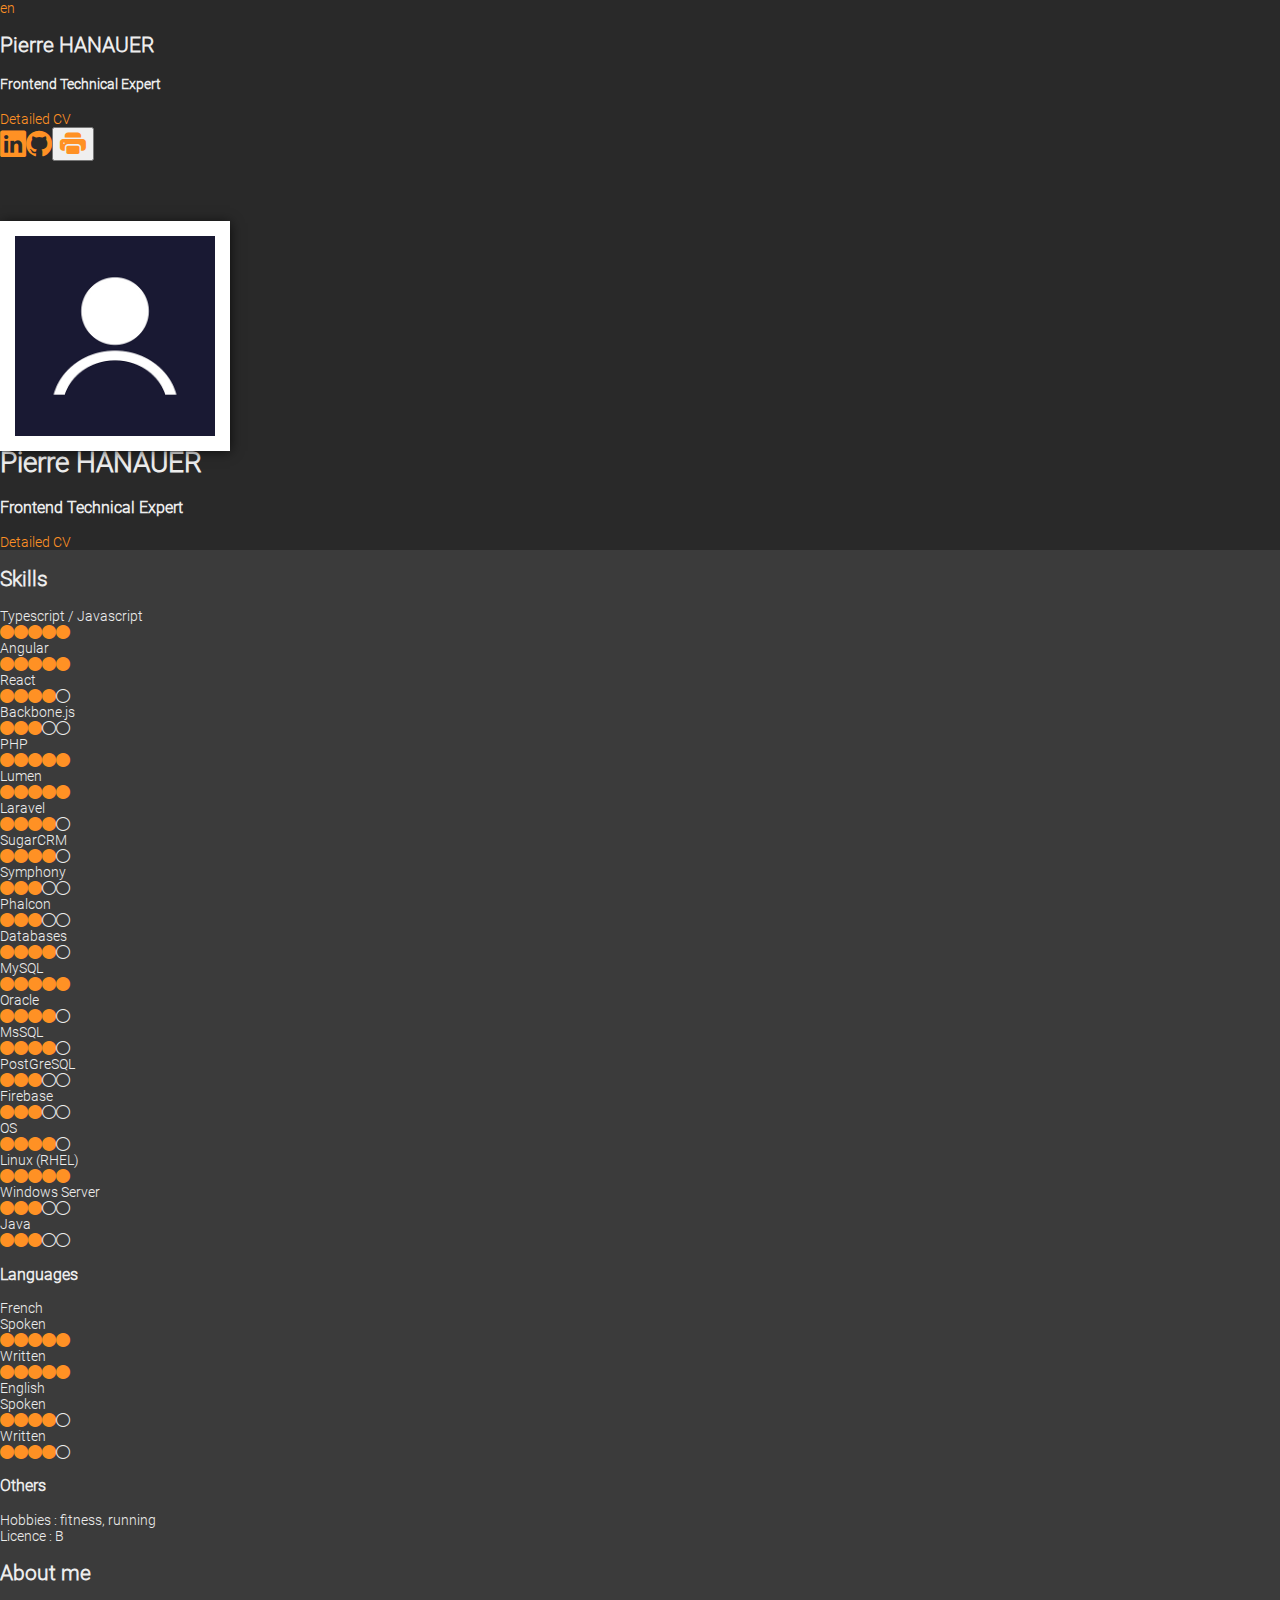
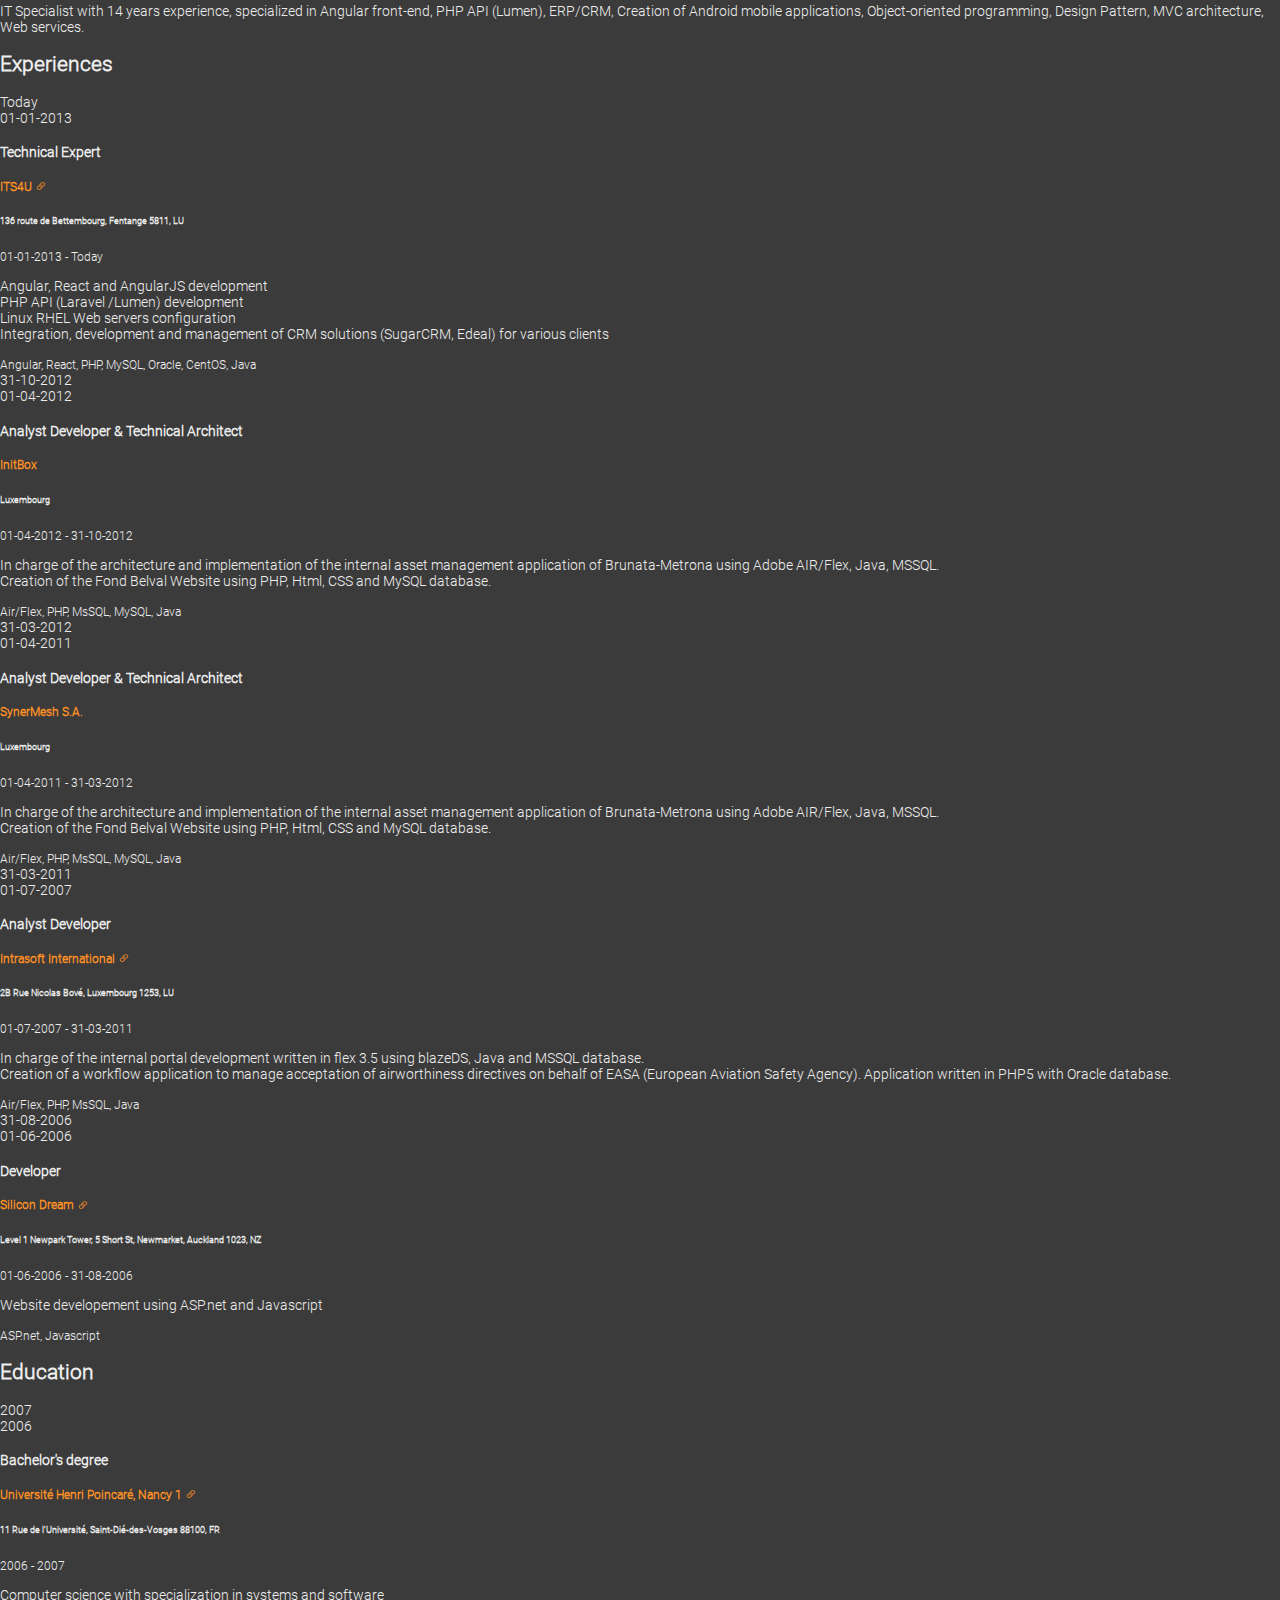
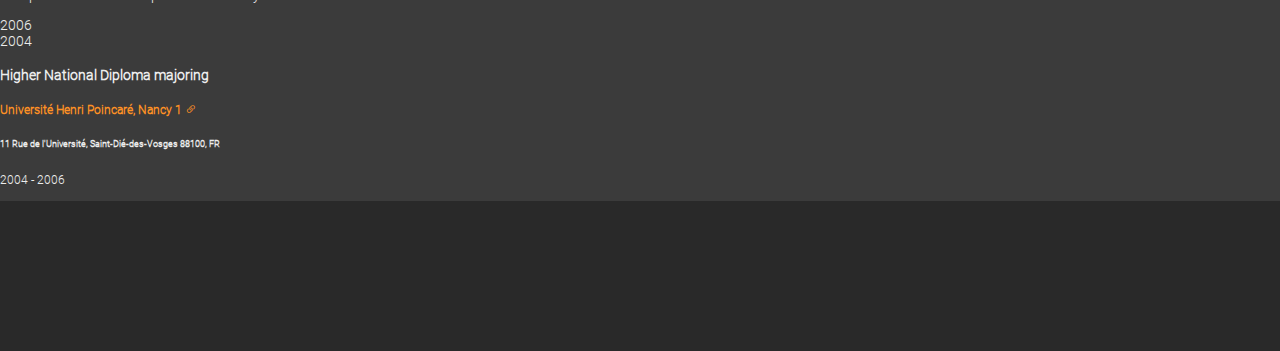
==== commit 8415f6f8: "update" ====
--- a/detailed-cv/index.html
+++ b/detailed-cv/index.html
@@ -3,7 +3,7 @@
   <head>
     <meta charset="utf-8">
     <title></title>
-    <base href="/">
+    <base href="/detailed-cv">
     <meta name="viewport" content="width=device-width, initial-scale=1">
     <link rel="icon" type="image/x-icon" href="favicon.ico">
     <link rel="stylesheet" href="https://cdn.jsdelivr.net/npm/bootstrap@5.0.0-beta2/dist/css/bootstrap.min.css" integrity="sha384-BmbxuPwQa2lc/FVzBcNJ7UAyJxM6wuqIj61tLrc4wSX0szH/Ev+nYRRuWlolflfl" crossorigin="anonymous">
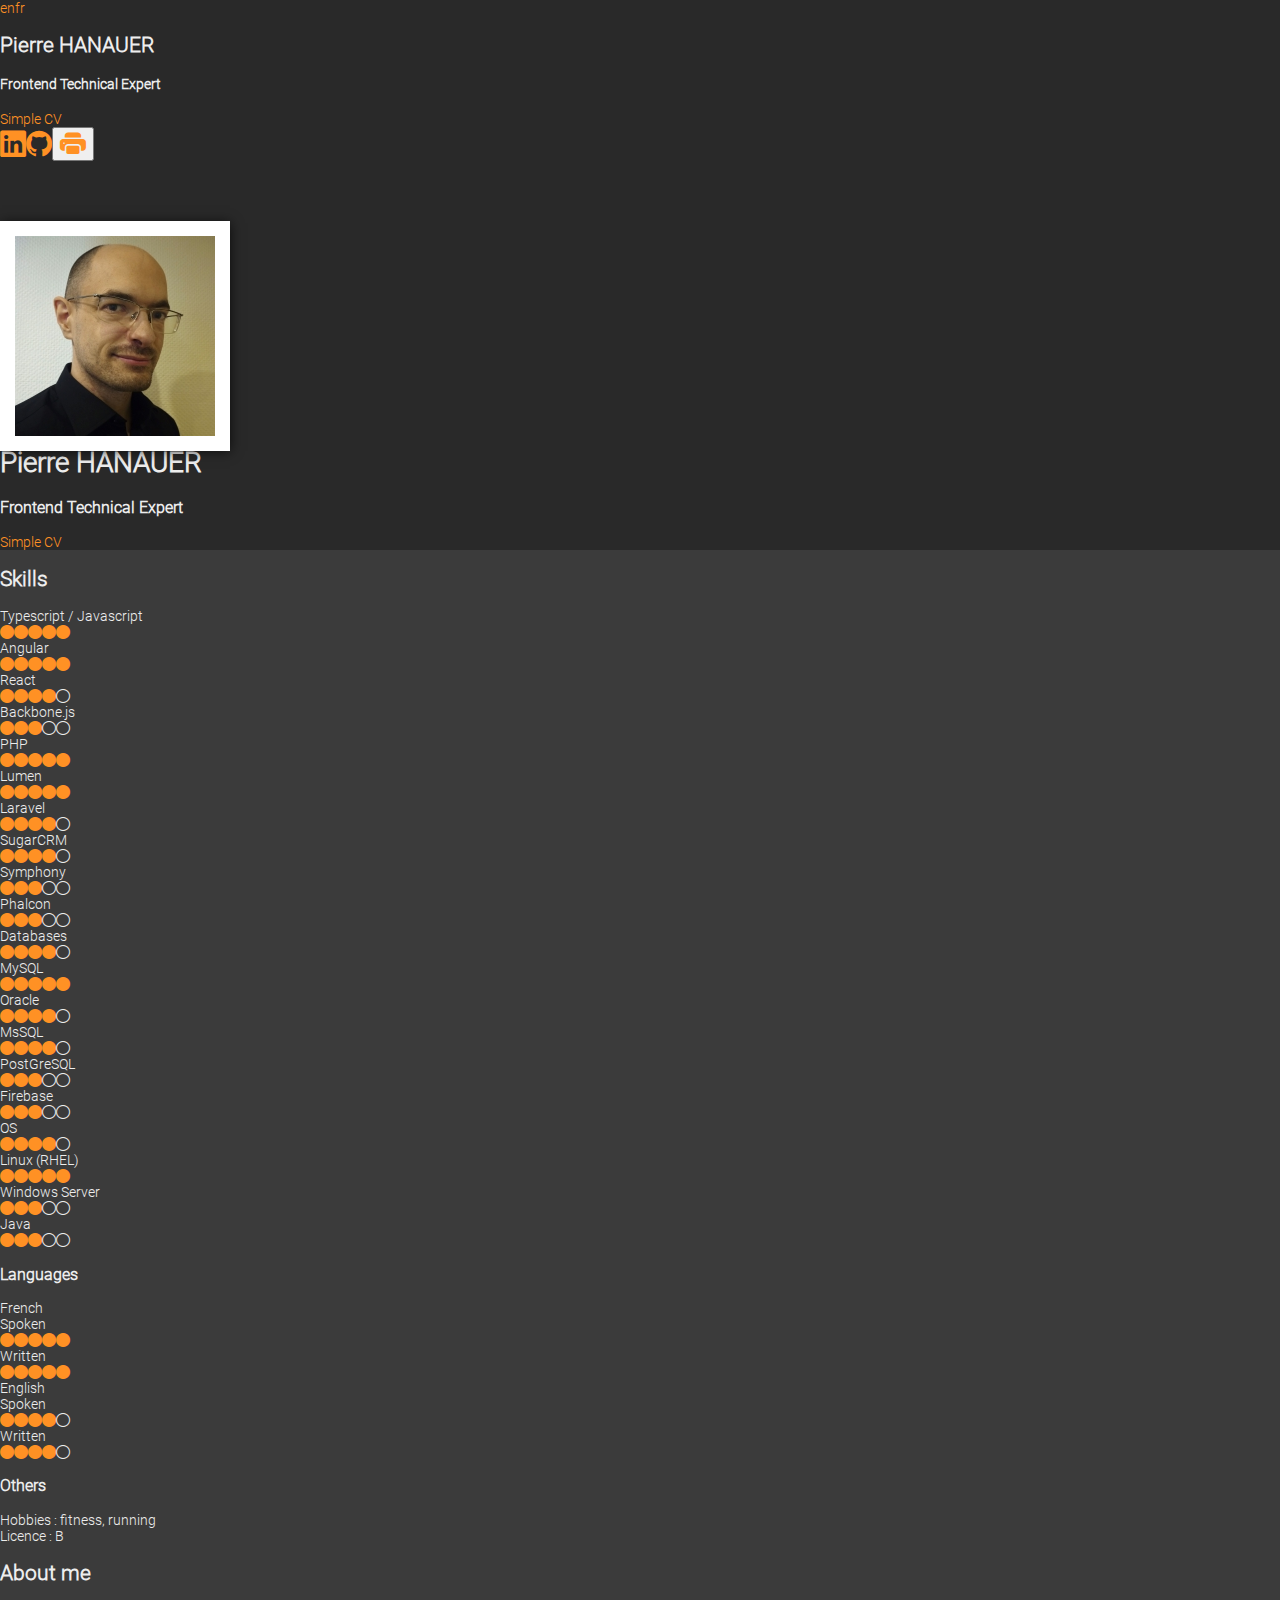
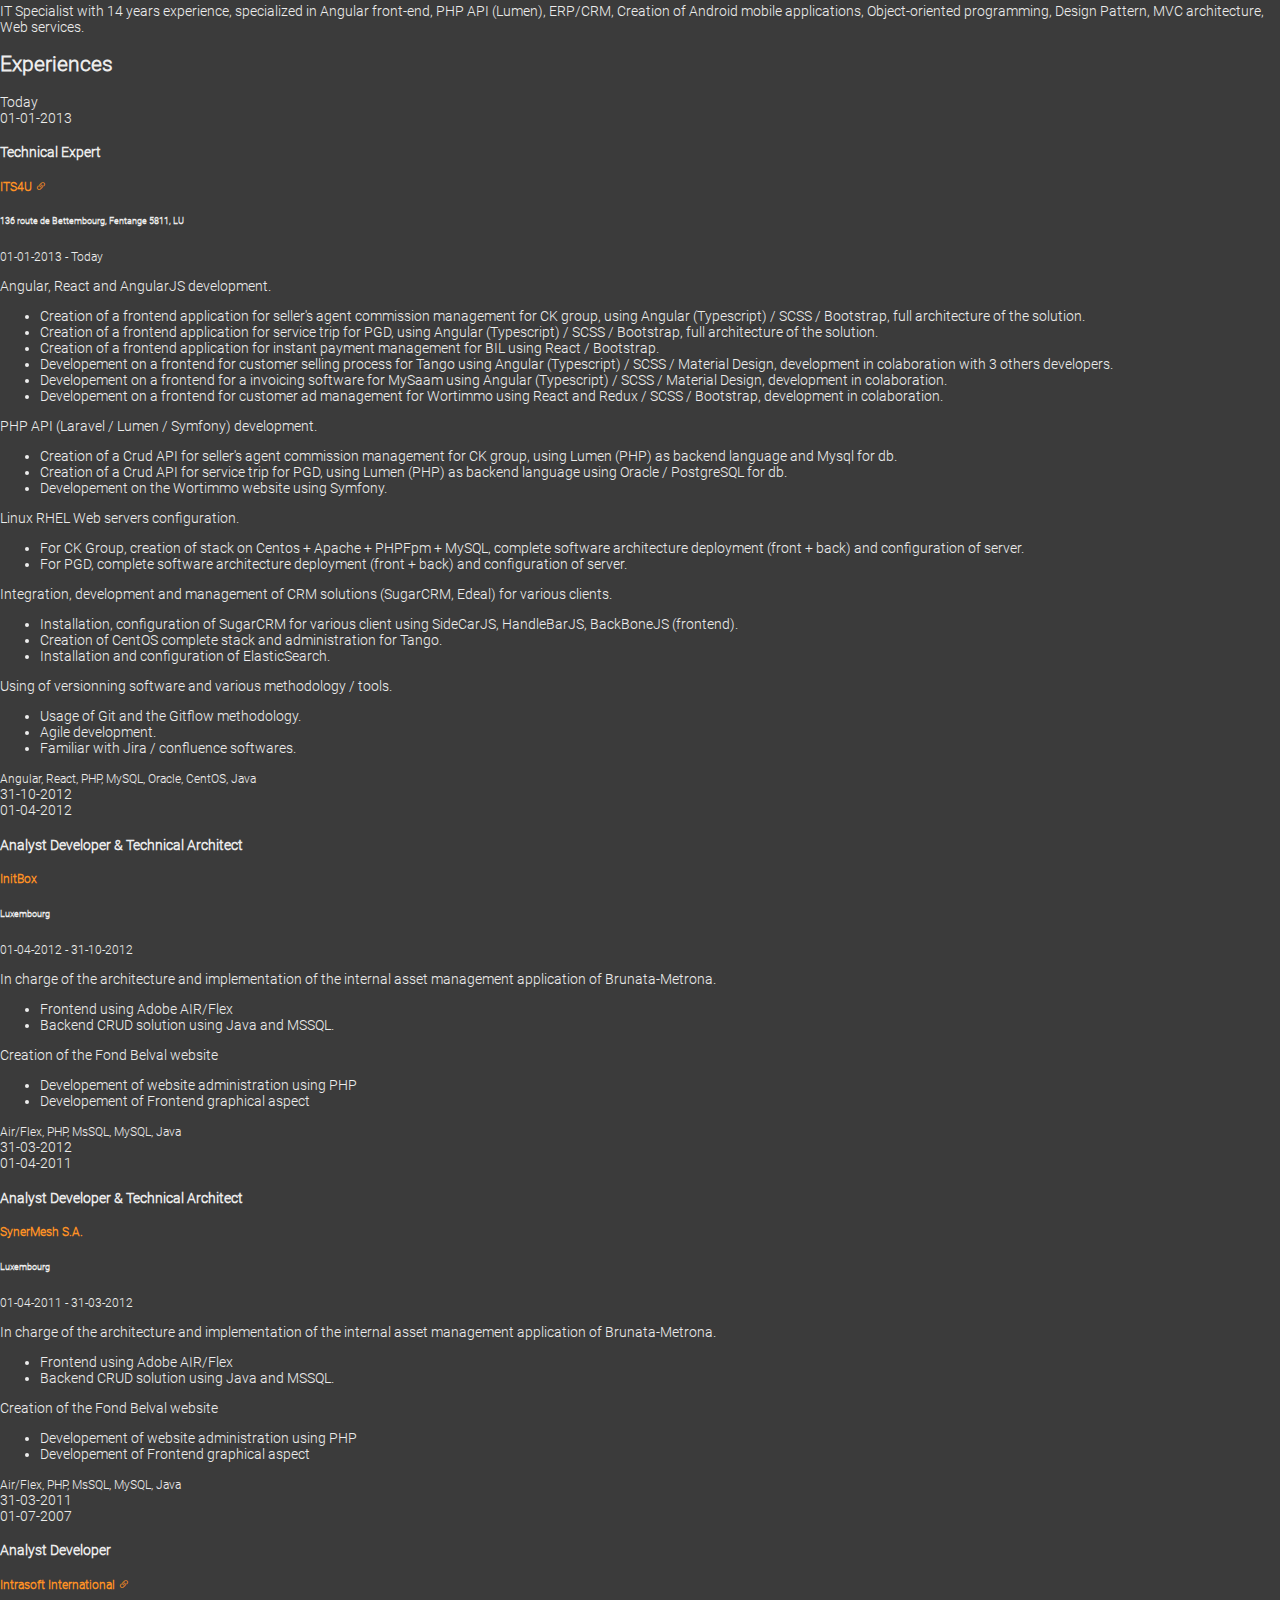
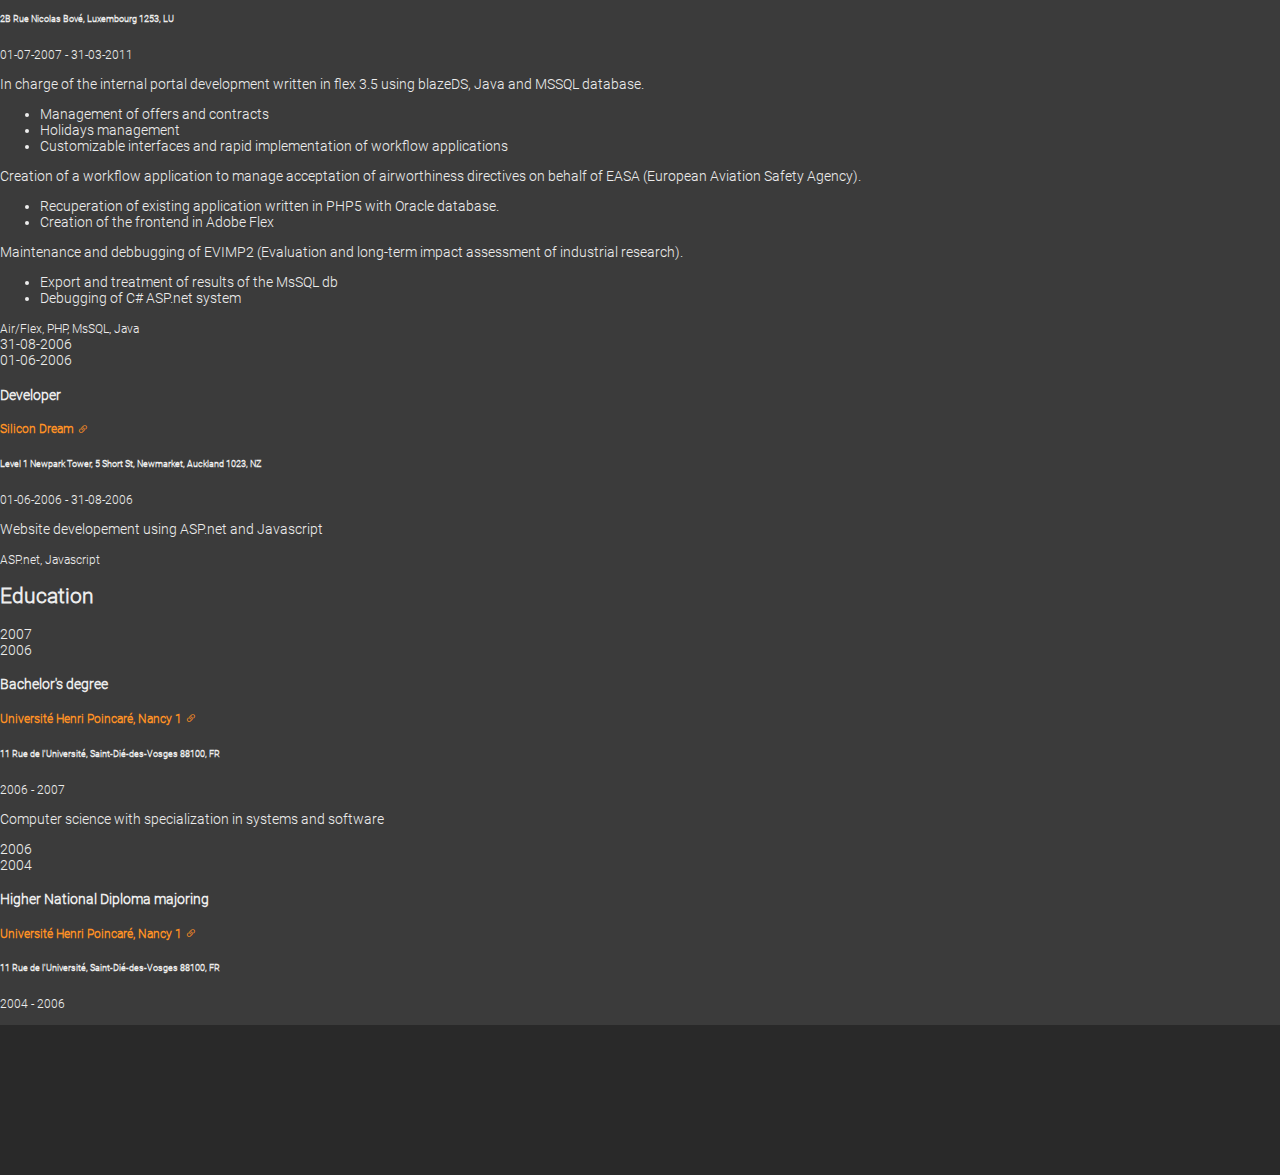
==== commit 74bdd2cd: "update" ====
--- a/detailed-cv/index.html
+++ b/detailed-cv/index.html
@@ -3,12 +3,12 @@
   <head>
     <meta charset="utf-8">
     <title></title>
-    <base href="/detailed-cv">
+    <base href="/detailed-cv/">
     <meta name="viewport" content="width=device-width, initial-scale=1">
     <link rel="icon" type="image/x-icon" href="favicon.ico">
     <link rel="stylesheet" href="https://cdn.jsdelivr.net/npm/bootstrap@5.0.0-beta2/dist/css/bootstrap.min.css" integrity="sha384-BmbxuPwQa2lc/FVzBcNJ7UAyJxM6wuqIj61tLrc4wSX0szH/Ev+nYRRuWlolflfl" crossorigin="anonymous">
   <link rel="stylesheet" href="styles.55ea7af941ef9add511e.css"></head>
   <body>
     <app-root></app-root>
-  <script src="runtime.7b63b9fd40098a2e8207.js" defer></script><script src="polyfills.94daefd414b8355106ab.js" defer></script><script src="main.763ac369c54e345961b7.js" defer></script></body>
+  <script src="runtime.7b63b9fd40098a2e8207.js" defer></script><script src="polyfills.94daefd414b8355106ab.js" defer></script><script src="main.e0e8dfeeb209fc7df9bb.js" defer></script></body>
 </html>
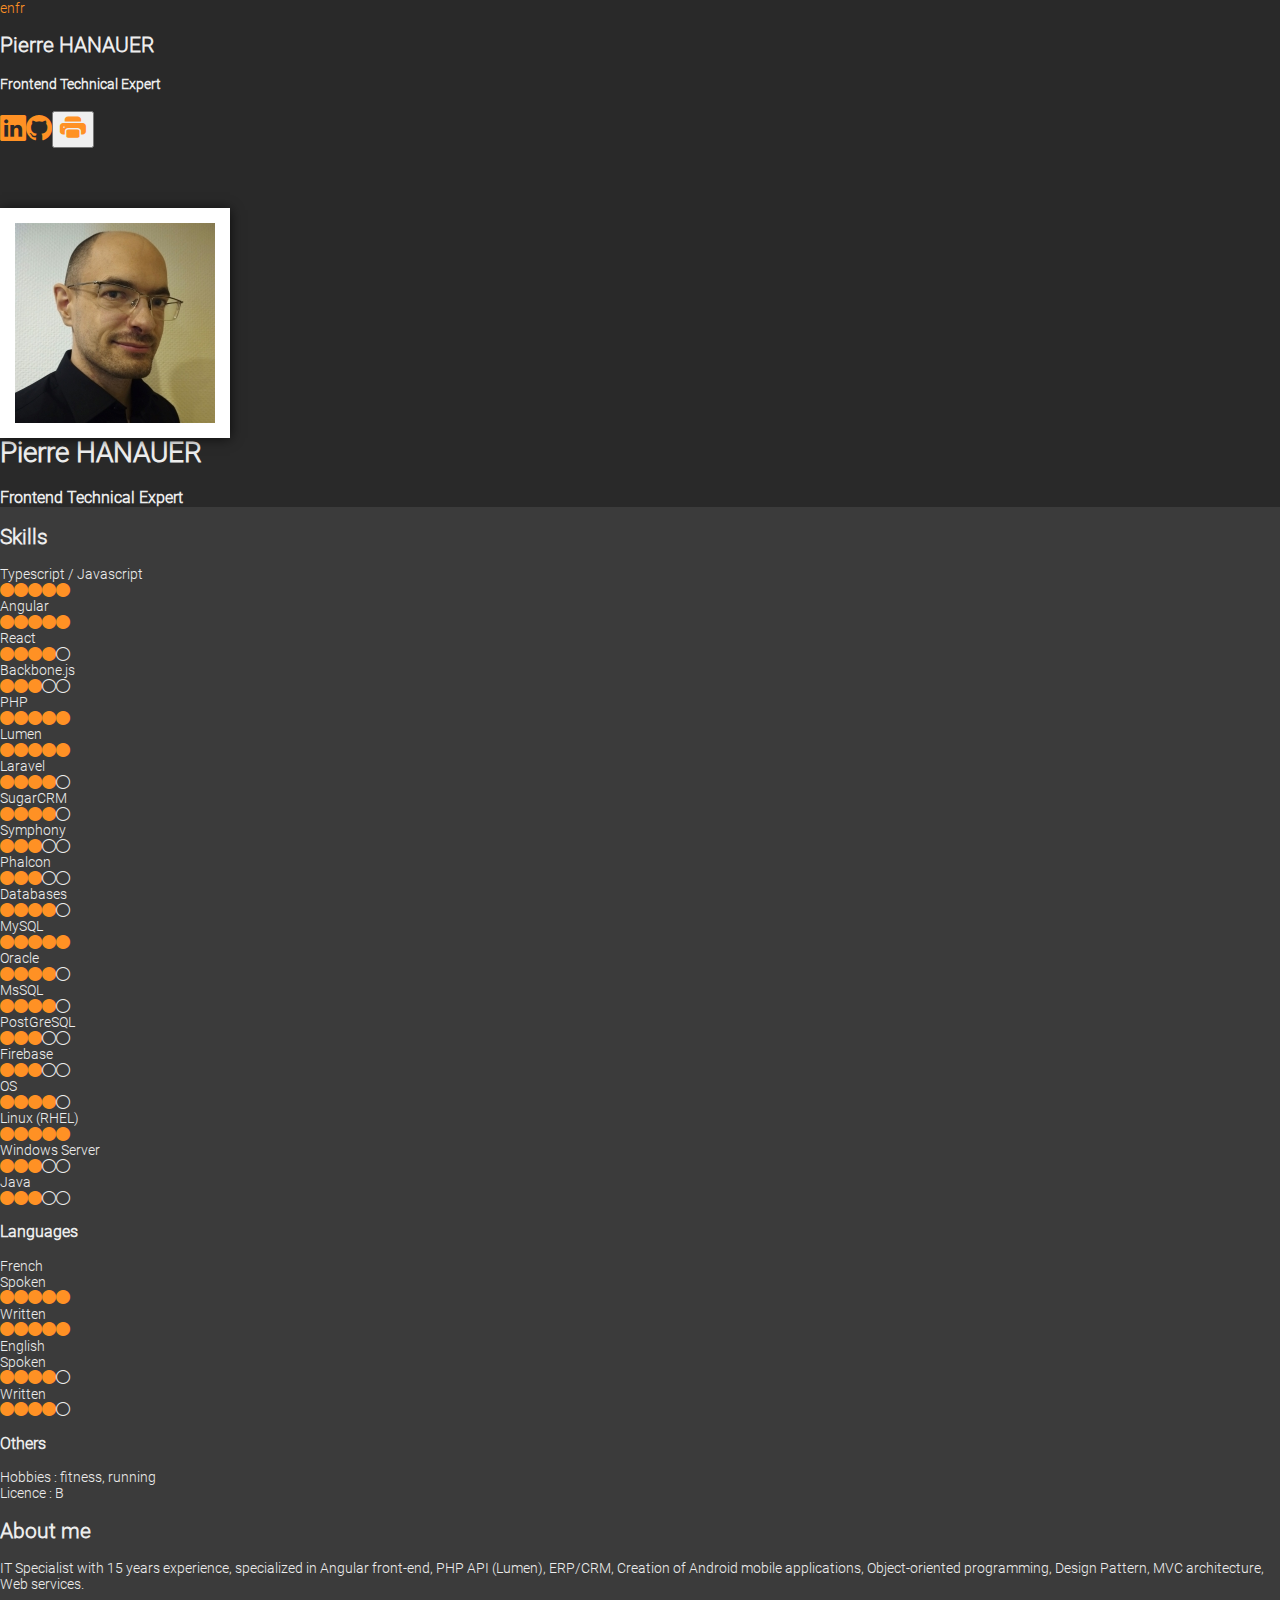
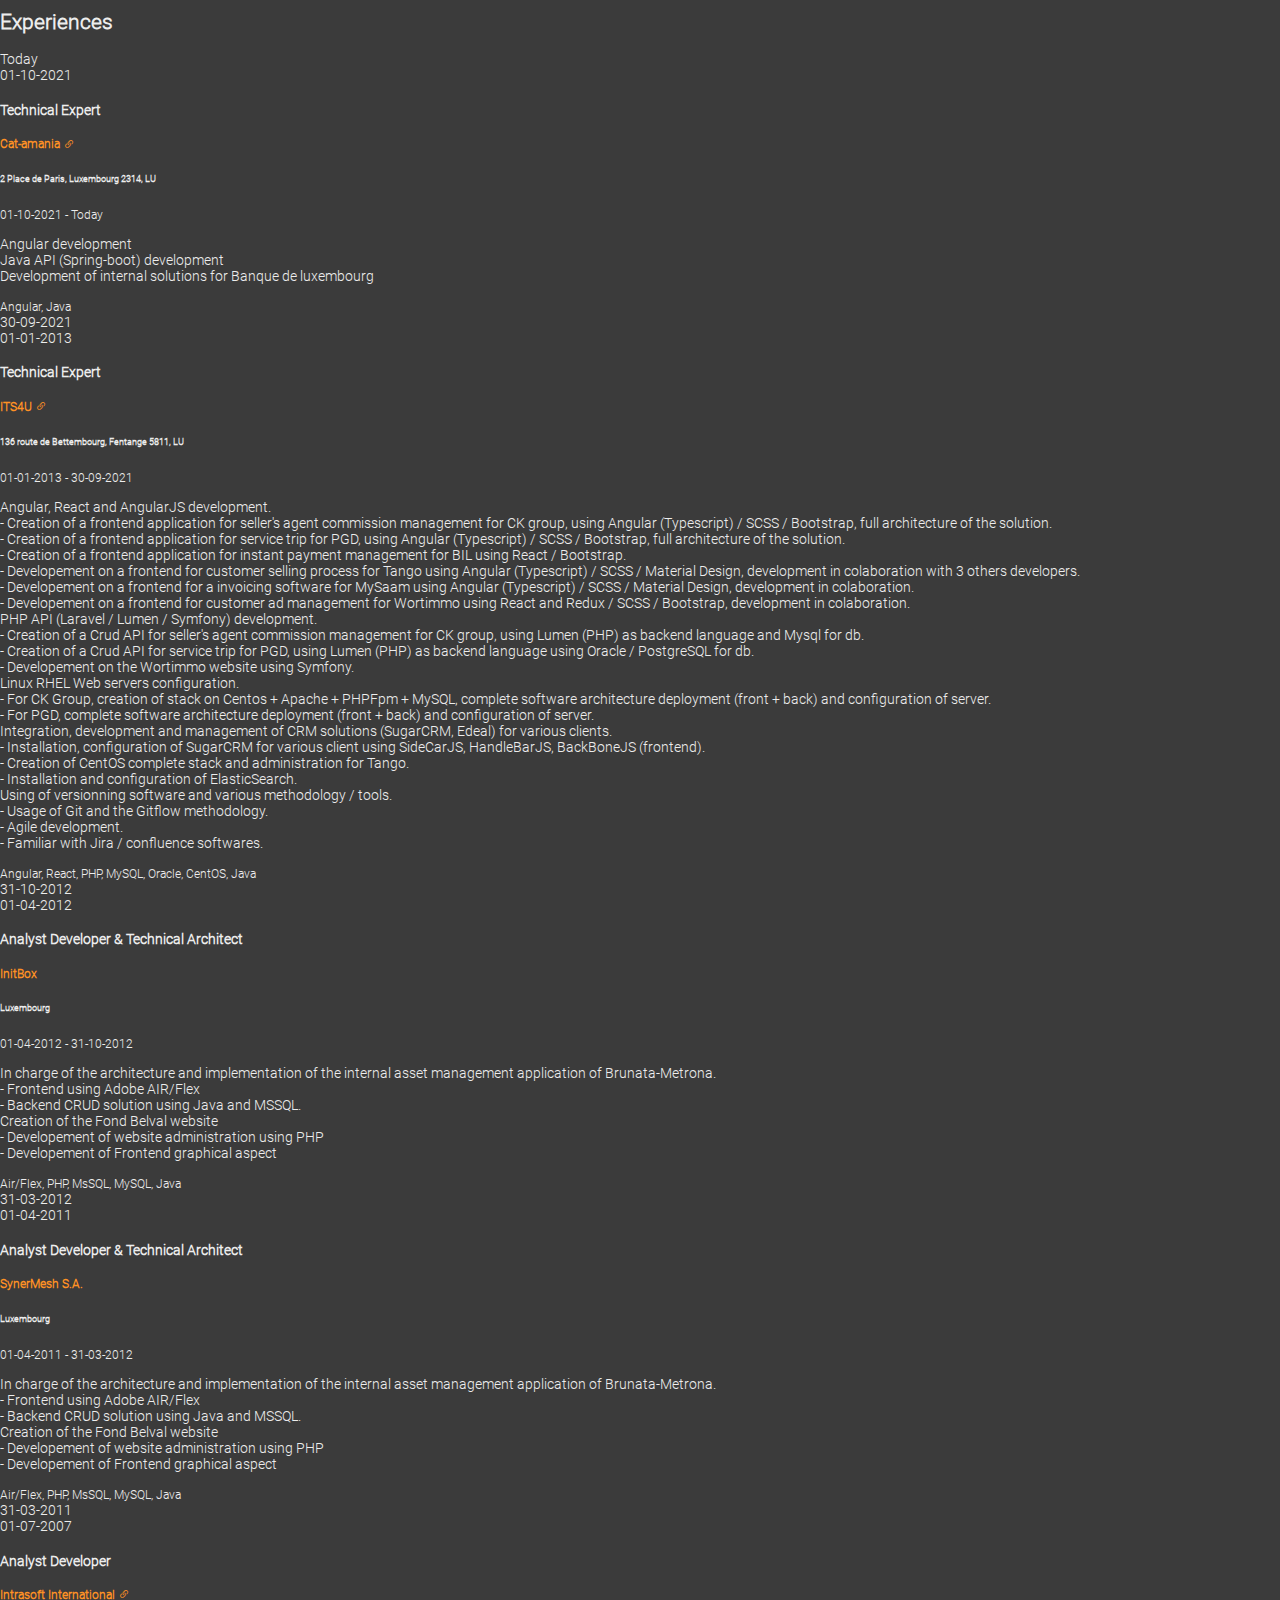
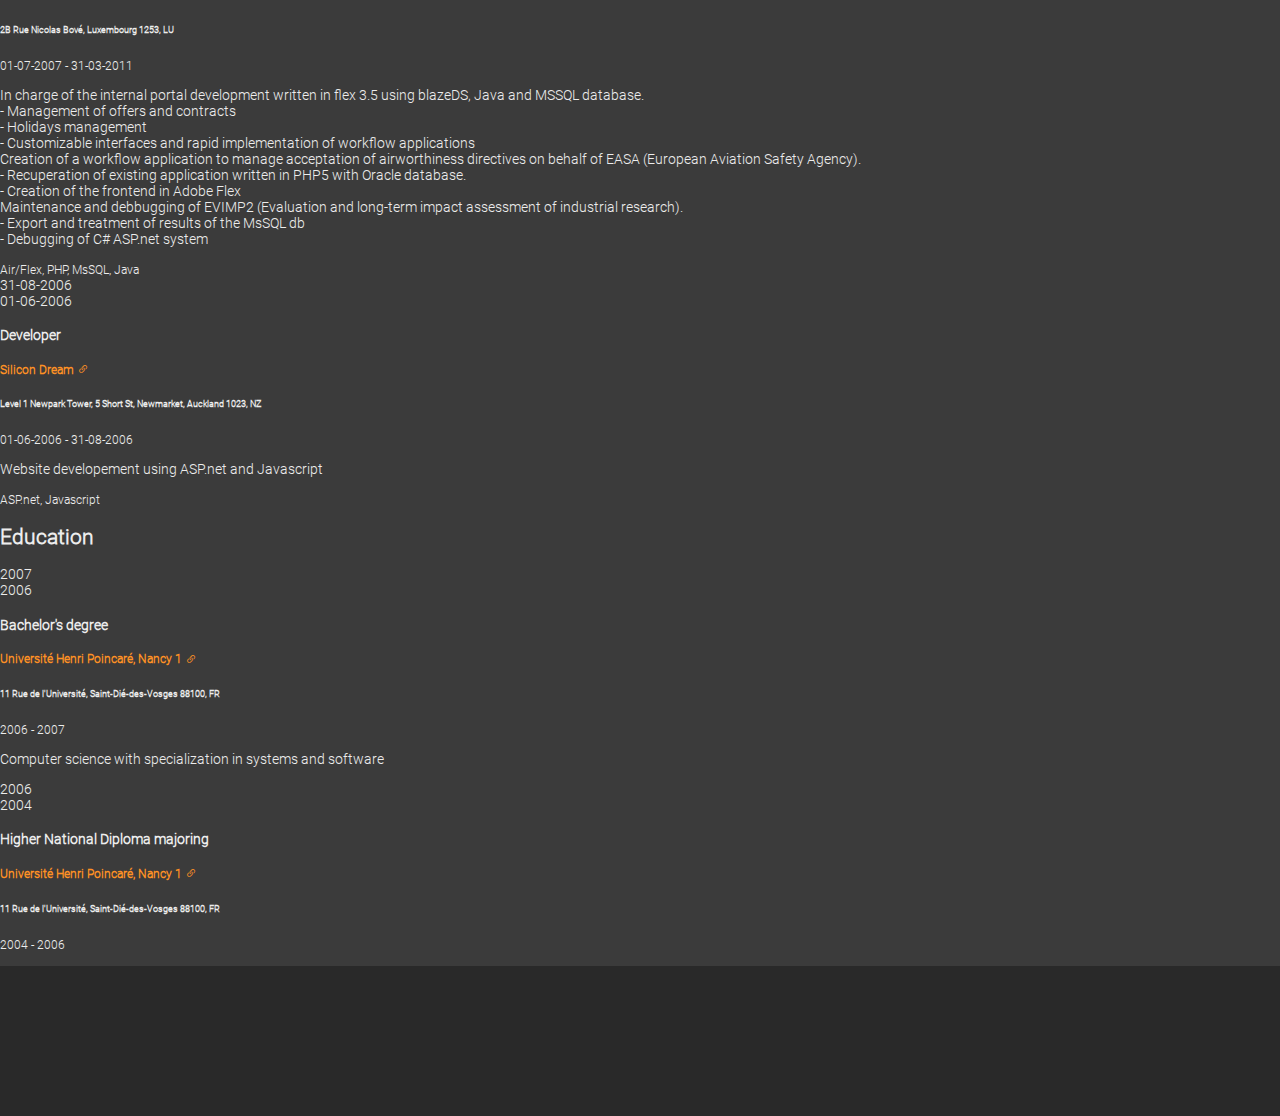
==== commit d6e3cdcc: "update cv" ====
--- a/detailed-cv/index.html
+++ b/detailed-cv/index.html
@@ -1,14 +1,13 @@
-<!doctype html>
-<html lang="en">
-  <head>
+<!DOCTYPE html><html lang="en"><head>
     <meta charset="utf-8">
     <title></title>
     <base href="/detailed-cv/">
     <meta name="viewport" content="width=device-width, initial-scale=1">
     <link rel="icon" type="image/x-icon" href="favicon.ico">
     <link rel="stylesheet" href="https://cdn.jsdelivr.net/npm/bootstrap@5.0.0-beta2/dist/css/bootstrap.min.css" integrity="sha384-BmbxuPwQa2lc/FVzBcNJ7UAyJxM6wuqIj61tLrc4wSX0szH/Ev+nYRRuWlolflfl" crossorigin="anonymous">
-  <link rel="stylesheet" href="styles.55ea7af941ef9add511e.css"></head>
+  <style>@font-face{font-family:customFont;src:url(Roboto-Light.f2e7274e6697147f.ttf) format("opentype")}html,body{font-family:customFont,sans-serif;margin:0;padding:0;min-height:100%;font-size:14px}@media print{@page{size:A4;margin:15px;marks:none}body{color:#000!important}}</style><link rel="stylesheet" href="styles.e763666cabb0c273.css" media="print" onload="this.media='all'"><noscript><link rel="stylesheet" href="styles.e763666cabb0c273.css"></noscript></head>
   <body>
     <app-root></app-root>
-  <script src="runtime.7b63b9fd40098a2e8207.js" defer></script><script src="polyfills.94daefd414b8355106ab.js" defer></script><script src="main.e0e8dfeeb209fc7df9bb.js" defer></script></body>
-</html>
+  <script src="runtime.d1d6401e7da0a051.js" type="module"></script><script src="polyfills.e95c8f7938524b89.js" type="module"></script><script src="main.3242d2dae4cad861.js" type="module"></script>
+
+</body></html>--- a/detailed-cv/styles.e763666cabb0c273.css
+++ b/detailed-cv/styles.e763666cabb0c273.css
@@ -0,0 +1 @@
+@font-face{font-family:customFont;src:url(Roboto-Light.f2e7274e6697147f.ttf) format("opentype")}html,body{font-family:customFont,sans-serif;margin:0;padding:0;min-height:100%;font-size:14px}button,a{text-decoration:none!important}@media (min-width: 576px){.border-sm-none{border:none!important}}@media print{@page{size:A4;margin:15px;marks:none}.pt-print-0{padding-top:0!important}.pe-print-2{padding-right:.5rem!important}.container{width:100%}.container-fluid{margin-top:-60px}.text-print-start{text-align:left!important}.page-break{page-break-inside:avoid;break-inside:avoid}body{color:#000!important}.col-print-1,.col-print-2,.col-print-3,.col-print-4,.col-print-5,.col-print-6,.col-print-7,.col-print-8,.col-print-9,.col-print-10,.col-print-11,.col-print-12{flex:0 0 auto}.col-print-12{width:100%}.col-print-11{width:91.66666667%}.col-print-10{width:83.33333333%}.col-print-9{width:75%}.col-print-8{width:66.66666667%}.col-print-7{width:58.33333333%}.col-print-6{width:50%}.col-print-5{width:41.66666667%}.col-print-4{width:33.33333333%}.col-print-3{width:25%}.col-print-2{width:16.66666667%}.col-print-1{width:8.33333333%}.order-print-1{order:1!important}.order-print-2{order:2!important}.d-print-none{display:none!important}.d-print-block{display:block!important}.border-print-top{border-top:1px solid #dee2e6!important}}@font-face{font-family:bootstrap-icons;src:url(bootstrap-icons.988b20fa812f3498.woff2?524846017b983fc8ded9325d94ed40f3) format("woff2"),url(bootstrap-icons.51e2826a5e883791.woff?524846017b983fc8ded9325d94ed40f3) format("woff")}.bi:before,[class^=bi-]:before,[class*=" bi-"]:before{display:inline-block;font-family:bootstrap-icons!important;font-style:normal;font-weight:400!important;font-feature-settings:normal;font-variant:normal;text-transform:none;line-height:1;vertical-align:-.125em;-webkit-font-smoothing:antialiased;-moz-osx-font-smoothing:grayscale}.bi-123:before{content:"\f67f"}.bi-alarm-fill:before{content:"\f101"}.bi-alarm:before{content:"\f102"}.bi-align-bottom:before{content:"\f103"}.bi-align-center:before{content:"\f104"}.bi-align-end:before{content:"\f105"}.bi-align-middle:before{content:"\f106"}.bi-align-start:before{content:"\f107"}.bi-align-top:before{content:"\f108"}.bi-alt:before{content:"\f109"}.bi-app-indicator:before{content:"\f10a"}.bi-app:before{content:"\f10b"}.bi-archive-fill:before{content:"\f10c"}.bi-archive:before{content:"\f10d"}.bi-arrow-90deg-down:before{content:"\f10e"}.bi-arrow-90deg-left:before{content:"\f10f"}.bi-arrow-90deg-right:before{content:"\f110"}.bi-arrow-90deg-up:before{content:"\f111"}.bi-arrow-bar-down:before{content:"\f112"}.bi-arrow-bar-left:before{content:"\f113"}.bi-arrow-bar-right:before{content:"\f114"}.bi-arrow-bar-up:before{content:"\f115"}.bi-arrow-clockwise:before{content:"\f116"}.bi-arrow-counterclockwise:before{content:"\f117"}.bi-arrow-down-circle-fill:before{content:"\f118"}.bi-arrow-down-circle:before{content:"\f119"}.bi-arrow-down-left-circle-fill:before{content:"\f11a"}.bi-arrow-down-left-circle:before{content:"\f11b"}.bi-arrow-down-left-square-fill:before{content:"\f11c"}.bi-arrow-down-left-square:before{content:"\f11d"}.bi-arrow-down-left:before{content:"\f11e"}.bi-arrow-down-right-circle-fill:before{content:"\f11f"}.bi-arrow-down-right-circle:before{content:"\f120"}.bi-arrow-down-right-square-fill:before{content:"\f121"}.bi-arrow-down-right-square:before{content:"\f122"}.bi-arrow-down-right:before{content:"\f123"}.bi-arrow-down-short:before{content:"\f124"}.bi-arrow-down-square-fill:before{content:"\f125"}.bi-arrow-down-square:before{content:"\f126"}.bi-arrow-down-up:before{content:"\f127"}.bi-arrow-down:before{content:"\f128"}.bi-arrow-left-circle-fill:before{content:"\f129"}.bi-arrow-left-circle:before{content:"\f12a"}.bi-arrow-left-right:before{content:"\f12b"}.bi-arrow-left-short:before{content:"\f12c"}.bi-arrow-left-square-fill:before{content:"\f12d"}.bi-arrow-left-square:before{content:"\f12e"}.bi-arrow-left:before{content:"\f12f"}.bi-arrow-repeat:before{content:"\f130"}.bi-arrow-return-left:before{content:"\f131"}.bi-arrow-return-right:before{content:"\f132"}.bi-arrow-right-circle-fill:before{content:"\f133"}.bi-arrow-right-circle:before{content:"\f134"}.bi-arrow-right-short:before{content:"\f135"}.bi-arrow-right-square-fill:before{content:"\f136"}.bi-arrow-right-square:before{content:"\f137"}.bi-arrow-right:before{content:"\f138"}.bi-arrow-up-circle-fill:before{content:"\f139"}.bi-arrow-up-circle:before{content:"\f13a"}.bi-arrow-up-left-circle-fill:before{content:"\f13b"}.bi-arrow-up-left-circle:before{content:"\f13c"}.bi-arrow-up-left-square-fill:before{content:"\f13d"}.bi-arrow-up-left-square:before{content:"\f13e"}.bi-arrow-up-left:before{content:"\f13f"}.bi-arrow-up-right-circle-fill:before{content:"\f140"}.bi-arrow-up-right-circle:before{content:"\f141"}.bi-arrow-up-right-square-fill:before{content:"\f142"}.bi-arrow-up-right-square:before{content:"\f143"}.bi-arrow-up-right:before{content:"\f144"}.bi-arrow-up-short:before{content:"\f145"}.bi-arrow-up-square-fill:before{content:"\f146"}.bi-arrow-up-square:before{content:"\f147"}.bi-arrow-up:before{content:"\f148"}.bi-arrows-angle-contract:before{content:"\f149"}.bi-arrows-angle-expand:before{content:"\f14a"}.bi-arrows-collapse:before{content:"\f14b"}.bi-arrows-expand:before{content:"\f14c"}.bi-arrows-fullscreen:before{content:"\f14d"}.bi-arrows-move:before{content:"\f14e"}.bi-aspect-ratio-fill:before{content:"\f14f"}.bi-aspect-ratio:before{content:"\f150"}.bi-asterisk:before{content:"\f151"}.bi-at:before{content:"\f152"}.bi-award-fill:before{content:"\f153"}.bi-award:before{content:"\f154"}.bi-back:before{content:"\f155"}.bi-backspace-fill:before{content:"\f156"}.bi-backspace-reverse-fill:before{content:"\f157"}.bi-backspace-reverse:before{content:"\f158"}.bi-backspace:before{content:"\f159"}.bi-badge-3d-fill:before{content:"\f15a"}.bi-badge-3d:before{content:"\f15b"}.bi-badge-4k-fill:before{content:"\f15c"}.bi-badge-4k:before{content:"\f15d"}.bi-badge-8k-fill:before{content:"\f15e"}.bi-badge-8k:before{content:"\f15f"}.bi-badge-ad-fill:before{content:"\f160"}.bi-badge-ad:before{content:"\f161"}.bi-badge-ar-fill:before{content:"\f162"}.bi-badge-ar:before{content:"\f163"}.bi-badge-cc-fill:before{content:"\f164"}.bi-badge-cc:before{content:"\f165"}.bi-badge-hd-fill:before{content:"\f166"}.bi-badge-hd:before{content:"\f167"}.bi-badge-tm-fill:before{content:"\f168"}.bi-badge-tm:before{content:"\f169"}.bi-badge-vo-fill:before{content:"\f16a"}.bi-badge-vo:before{content:"\f16b"}.bi-badge-vr-fill:before{content:"\f16c"}.bi-badge-vr:before{content:"\f16d"}.bi-badge-wc-fill:before{content:"\f16e"}.bi-badge-wc:before{content:"\f16f"}.bi-bag-check-fill:before{content:"\f170"}.bi-bag-check:before{content:"\f171"}.bi-bag-dash-fill:before{content:"\f172"}.bi-bag-dash:before{content:"\f173"}.bi-bag-fill:before{content:"\f174"}.bi-bag-plus-fill:before{content:"\f175"}.bi-bag-plus:before{content:"\f176"}.bi-bag-x-fill:before{content:"\f177"}.bi-bag-x:before{content:"\f178"}.bi-bag:before{content:"\f179"}.bi-bar-chart-fill:before{content:"\f17a"}.bi-bar-chart-line-fill:before{content:"\f17b"}.bi-bar-chart-line:before{content:"\f17c"}.bi-bar-chart-steps:before{content:"\f17d"}.bi-bar-chart:before{content:"\f17e"}.bi-basket-fill:before{content:"\f17f"}.bi-basket:before{content:"\f180"}.bi-basket2-fill:before{content:"\f181"}.bi-basket2:before{content:"\f182"}.bi-basket3-fill:before{content:"\f183"}.bi-basket3:before{content:"\f184"}.bi-battery-charging:before{content:"\f185"}.bi-battery-full:before{content:"\f186"}.bi-battery-half:before{content:"\f187"}.bi-battery:before{content:"\f188"}.bi-bell-fill:before{content:"\f189"}.bi-bell:before{content:"\f18a"}.bi-bezier:before{content:"\f18b"}.bi-bezier2:before{content:"\f18c"}.bi-bicycle:before{content:"\f18d"}.bi-binoculars-fill:before{content:"\f18e"}.bi-binoculars:before{content:"\f18f"}.bi-blockquote-left:before{content:"\f190"}.bi-blockquote-right:before{content:"\f191"}.bi-book-fill:before{content:"\f192"}.bi-book-half:before{content:"\f193"}.bi-book:before{content:"\f194"}.bi-bookmark-check-fill:before{content:"\f195"}.bi-bookmark-check:before{content:"\f196"}.bi-bookmark-dash-fill:before{content:"\f197"}.bi-bookmark-dash:before{content:"\f198"}.bi-bookmark-fill:before{content:"\f199"}.bi-bookmark-heart-fill:before{content:"\f19a"}.bi-bookmark-heart:before{content:"\f19b"}.bi-bookmark-plus-fill:before{content:"\f19c"}.bi-bookmark-plus:before{content:"\f19d"}.bi-bookmark-star-fill:before{content:"\f19e"}.bi-bookmark-star:before{content:"\f19f"}.bi-bookmark-x-fill:before{content:"\f1a0"}.bi-bookmark-x:before{content:"\f1a1"}.bi-bookmark:before{content:"\f1a2"}.bi-bookmarks-fill:before{content:"\f1a3"}.bi-bookmarks:before{content:"\f1a4"}.bi-bookshelf:before{content:"\f1a5"}.bi-bootstrap-fill:before{content:"\f1a6"}.bi-bootstrap-reboot:before{content:"\f1a7"}.bi-bootstrap:before{content:"\f1a8"}.bi-border-all:before{content:"\f1a9"}.bi-border-bottom:before{content:"\f1aa"}.bi-border-center:before{content:"\f1ab"}.bi-border-inner:before{content:"\f1ac"}.bi-border-left:before{content:"\f1ad"}.bi-border-middle:before{content:"\f1ae"}.bi-border-outer:before{content:"\f1af"}.bi-border-right:before{content:"\f1b0"}.bi-border-style:before{content:"\f1b1"}.bi-border-top:before{content:"\f1b2"}.bi-border-width:before{content:"\f1b3"}.bi-border:before{content:"\f1b4"}.bi-bounding-box-circles:before{content:"\f1b5"}.bi-bounding-box:before{content:"\f1b6"}.bi-box-arrow-down-left:before{content:"\f1b7"}.bi-box-arrow-down-right:before{content:"\f1b8"}.bi-box-arrow-down:before{content:"\f1b9"}.bi-box-arrow-in-down-left:before{content:"\f1ba"}.bi-box-arrow-in-down-right:before{content:"\f1bb"}.bi-box-arrow-in-down:before{content:"\f1bc"}.bi-box-arrow-in-left:before{content:"\f1bd"}.bi-box-arrow-in-right:before{content:"\f1be"}.bi-box-arrow-in-up-left:before{content:"\f1bf"}.bi-box-arrow-in-up-right:before{content:"\f1c0"}.bi-box-arrow-in-up:before{content:"\f1c1"}.bi-box-arrow-left:before{content:"\f1c2"}.bi-box-arrow-right:before{content:"\f1c3"}.bi-box-arrow-up-left:before{content:"\f1c4"}.bi-box-arrow-up-right:before{content:"\f1c5"}.bi-box-arrow-up:before{content:"\f1c6"}.bi-box-seam:before{content:"\f1c7"}.bi-box:before{content:"\f1c8"}.bi-braces:before{content:"\f1c9"}.bi-bricks:before{content:"\f1ca"}.bi-briefcase-fill:before{content:"\f1cb"}.bi-briefcase:before{content:"\f1cc"}.bi-brightness-alt-high-fill:before{content:"\f1cd"}.bi-brightness-alt-high:before{content:"\f1ce"}.bi-brightness-alt-low-fill:before{content:"\f1cf"}.bi-brightness-alt-low:before{content:"\f1d0"}.bi-brightness-high-fill:before{content:"\f1d1"}.bi-brightness-high:before{content:"\f1d2"}.bi-brightness-low-fill:before{content:"\f1d3"}.bi-brightness-low:before{content:"\f1d4"}.bi-broadcast-pin:before{content:"\f1d5"}.bi-broadcast:before{content:"\f1d6"}.bi-brush-fill:before{content:"\f1d7"}.bi-brush:before{content:"\f1d8"}.bi-bucket-fill:before{content:"\f1d9"}.bi-bucket:before{content:"\f1da"}.bi-bug-fill:before{content:"\f1db"}.bi-bug:before{content:"\f1dc"}.bi-building:before{content:"\f1dd"}.bi-bullseye:before{content:"\f1de"}.bi-calculator-fill:before{content:"\f1df"}.bi-calculator:before{content:"\f1e0"}.bi-calendar-check-fill:before{content:"\f1e1"}.bi-calendar-check:before{content:"\f1e2"}.bi-calendar-date-fill:before{content:"\f1e3"}.bi-calendar-date:before{content:"\f1e4"}.bi-calendar-day-fill:before{content:"\f1e5"}.bi-calendar-day:before{content:"\f1e6"}.bi-calendar-event-fill:before{content:"\f1e7"}.bi-calendar-event:before{content:"\f1e8"}.bi-calendar-fill:before{content:"\f1e9"}.bi-calendar-minus-fill:before{content:"\f1ea"}.bi-calendar-minus:before{content:"\f1eb"}.bi-calendar-month-fill:before{content:"\f1ec"}.bi-calendar-month:before{content:"\f1ed"}.bi-calendar-plus-fill:before{content:"\f1ee"}.bi-calendar-plus:before{content:"\f1ef"}.bi-calendar-range-fill:before{content:"\f1f0"}.bi-calendar-range:before{content:"\f1f1"}.bi-calendar-week-fill:before{content:"\f1f2"}.bi-calendar-week:before{content:"\f1f3"}.bi-calendar-x-fill:before{content:"\f1f4"}.bi-calendar-x:before{content:"\f1f5"}.bi-calendar:before{content:"\f1f6"}.bi-calendar2-check-fill:before{content:"\f1f7"}.bi-calendar2-check:before{content:"\f1f8"}.bi-calendar2-date-fill:before{content:"\f1f9"}.bi-calendar2-date:before{content:"\f1fa"}.bi-calendar2-day-fill:before{content:"\f1fb"}.bi-calendar2-day:before{content:"\f1fc"}.bi-calendar2-event-fill:before{content:"\f1fd"}.bi-calendar2-event:before{content:"\f1fe"}.bi-calendar2-fill:before{content:"\f1ff"}.bi-calendar2-minus-fill:before{content:"\f200"}.bi-calendar2-minus:before{content:"\f201"}.bi-calendar2-month-fill:before{content:"\f202"}.bi-calendar2-month:before{content:"\f203"}.bi-calendar2-plus-fill:before{content:"\f204"}.bi-calendar2-plus:before{content:"\f205"}.bi-calendar2-range-fill:before{content:"\f206"}.bi-calendar2-range:before{content:"\f207"}.bi-calendar2-week-fill:before{content:"\f208"}.bi-calendar2-week:before{content:"\f209"}.bi-calendar2-x-fill:before{content:"\f20a"}.bi-calendar2-x:before{content:"\f20b"}.bi-calendar2:before{content:"\f20c"}.bi-calendar3-event-fill:before{content:"\f20d"}.bi-calendar3-event:before{content:"\f20e"}.bi-calendar3-fill:before{content:"\f20f"}.bi-calendar3-range-fill:before{content:"\f210"}.bi-calendar3-range:before{content:"\f211"}.bi-calendar3-week-fill:before{content:"\f212"}.bi-calendar3-week:before{content:"\f213"}.bi-calendar3:before{content:"\f214"}.bi-calendar4-event:before{content:"\f215"}.bi-calendar4-range:before{content:"\f216"}.bi-calendar4-week:before{content:"\f217"}.bi-calendar4:before{content:"\f218"}.bi-camera-fill:before{content:"\f219"}.bi-camera-reels-fill:before{content:"\f21a"}.bi-camera-reels:before{content:"\f21b"}.bi-camera-video-fill:before{content:"\f21c"}.bi-camera-video-off-fill:before{content:"\f21d"}.bi-camera-video-off:before{content:"\f21e"}.bi-camera-video:before{content:"\f21f"}.bi-camera:before{content:"\f220"}.bi-camera2:before{content:"\f221"}.bi-capslock-fill:before{content:"\f222"}.bi-capslock:before{content:"\f223"}.bi-card-checklist:before{content:"\f224"}.bi-card-heading:before{content:"\f225"}.bi-card-image:before{content:"\f226"}.bi-card-list:before{content:"\f227"}.bi-card-text:before{content:"\f228"}.bi-caret-down-fill:before{content:"\f229"}.bi-caret-down-square-fill:before{content:"\f22a"}.bi-caret-down-square:before{content:"\f22b"}.bi-caret-down:before{content:"\f22c"}.bi-caret-left-fill:before{content:"\f22d"}.bi-caret-left-square-fill:before{content:"\f22e"}.bi-caret-left-square:before{content:"\f22f"}.bi-caret-left:before{content:"\f230"}.bi-caret-right-fill:before{content:"\f231"}.bi-caret-right-square-fill:before{content:"\f232"}.bi-caret-right-square:before{content:"\f233"}.bi-caret-right:before{content:"\f234"}.bi-caret-up-fill:before{content:"\f235"}.bi-caret-up-square-fill:before{content:"\f236"}.bi-caret-up-square:before{content:"\f237"}.bi-caret-up:before{content:"\f238"}.bi-cart-check-fill:before{content:"\f239"}.bi-cart-check:before{content:"\f23a"}.bi-cart-dash-fill:before{content:"\f23b"}.bi-cart-dash:before{content:"\f23c"}.bi-cart-fill:before{content:"\f23d"}.bi-cart-plus-fill:before{content:"\f23e"}.bi-cart-plus:before{content:"\f23f"}.bi-cart-x-fill:before{content:"\f240"}.bi-cart-x:before{content:"\f241"}.bi-cart:before{content:"\f242"}.bi-cart2:before{content:"\f243"}.bi-cart3:before{content:"\f244"}.bi-cart4:before{content:"\f245"}.bi-cash-stack:before{content:"\f246"}.bi-cash:before{content:"\f247"}.bi-cast:before{content:"\f248"}.bi-chat-dots-fill:before{content:"\f249"}.bi-chat-dots:before{content:"\f24a"}.bi-chat-fill:before{content:"\f24b"}.bi-chat-left-dots-fill:before{content:"\f24c"}.bi-chat-left-dots:before{content:"\f24d"}.bi-chat-left-fill:before{content:"\f24e"}.bi-chat-left-quote-fill:before{content:"\f24f"}.bi-chat-left-quote:before{content:"\f250"}.bi-chat-left-text-fill:before{content:"\f251"}.bi-chat-left-text:before{content:"\f252"}.bi-chat-left:before{content:"\f253"}.bi-chat-quote-fill:before{content:"\f254"}.bi-chat-quote:before{content:"\f255"}.bi-chat-right-dots-fill:before{content:"\f256"}.bi-chat-right-dots:before{content:"\f257"}.bi-chat-right-fill:before{content:"\f258"}.bi-chat-right-quote-fill:before{content:"\f259"}.bi-chat-right-quote:before{content:"\f25a"}.bi-chat-right-text-fill:before{content:"\f25b"}.bi-chat-right-text:before{content:"\f25c"}.bi-chat-right:before{content:"\f25d"}.bi-chat-square-dots-fill:before{content:"\f25e"}.bi-chat-square-dots:before{content:"\f25f"}.bi-chat-square-fill:before{content:"\f260"}.bi-chat-square-quote-fill:before{content:"\f261"}.bi-chat-square-quote:before{content:"\f262"}.bi-chat-square-text-fill:before{content:"\f263"}.bi-chat-square-text:before{content:"\f264"}.bi-chat-square:before{content:"\f265"}.bi-chat-text-fill:before{content:"\f266"}.bi-chat-text:before{content:"\f267"}.bi-chat:before{content:"\f268"}.bi-check-all:before{content:"\f269"}.bi-check-circle-fill:before{content:"\f26a"}.bi-check-circle:before{content:"\f26b"}.bi-check-square-fill:before{content:"\f26c"}.bi-check-square:before{content:"\f26d"}.bi-check:before{content:"\f26e"}.bi-check2-all:before{content:"\f26f"}.bi-check2-circle:before{content:"\f270"}.bi-check2-square:before{content:"\f271"}.bi-check2:before{content:"\f272"}.bi-chevron-bar-contract:before{content:"\f273"}.bi-chevron-bar-down:before{content:"\f274"}.bi-chevron-bar-expand:before{content:"\f275"}.bi-chevron-bar-left:before{content:"\f276"}.bi-chevron-bar-right:before{content:"\f277"}.bi-chevron-bar-up:before{content:"\f278"}.bi-chevron-compact-down:before{content:"\f279"}.bi-chevron-compact-left:before{content:"\f27a"}.bi-chevron-compact-right:before{content:"\f27b"}.bi-chevron-compact-up:before{content:"\f27c"}.bi-chevron-contract:before{content:"\f27d"}.bi-chevron-double-down:before{content:"\f27e"}.bi-chevron-double-left:before{content:"\f27f"}.bi-chevron-double-right:before{content:"\f280"}.bi-chevron-double-up:before{content:"\f281"}.bi-chevron-down:before{content:"\f282"}.bi-chevron-expand:before{content:"\f283"}.bi-chevron-left:before{content:"\f284"}.bi-chevron-right:before{content:"\f285"}.bi-chevron-up:before{content:"\f286"}.bi-circle-fill:before{content:"\f287"}.bi-circle-half:before{content:"\f288"}.bi-circle-square:before{content:"\f289"}.bi-circle:before{content:"\f28a"}.bi-clipboard-check:before{content:"\f28b"}.bi-clipboard-data:before{content:"\f28c"}.bi-clipboard-minus:before{content:"\f28d"}.bi-clipboard-plus:before{content:"\f28e"}.bi-clipboard-x:before{content:"\f28f"}.bi-clipboard:before{content:"\f290"}.bi-clock-fill:before{content:"\f291"}.bi-clock-history:before{content:"\f292"}.bi-clock:before{content:"\f293"}.bi-cloud-arrow-down-fill:before{content:"\f294"}.bi-cloud-arrow-down:before{content:"\f295"}.bi-cloud-arrow-up-fill:before{content:"\f296"}.bi-cloud-arrow-up:before{content:"\f297"}.bi-cloud-check-fill:before{content:"\f298"}.bi-cloud-check:before{content:"\f299"}.bi-cloud-download-fill:before{content:"\f29a"}.bi-cloud-download:before{content:"\f29b"}.bi-cloud-drizzle-fill:before{content:"\f29c"}.bi-cloud-drizzle:before{content:"\f29d"}.bi-cloud-fill:before{content:"\f29e"}.bi-cloud-fog-fill:before{content:"\f29f"}.bi-cloud-fog:before{content:"\f2a0"}.bi-cloud-fog2-fill:before{content:"\f2a1"}.bi-cloud-fog2:before{content:"\f2a2"}.bi-cloud-hail-fill:before{content:"\f2a3"}.bi-cloud-hail:before{content:"\f2a4"}.bi-cloud-haze-1:before{content:"\f2a5"}.bi-cloud-haze-fill:before{content:"\f2a6"}.bi-cloud-haze:before{content:"\f2a7"}.bi-cloud-haze2-fill:before{content:"\f2a8"}.bi-cloud-lightning-fill:before{content:"\f2a9"}.bi-cloud-lightning-rain-fill:before{content:"\f2aa"}.bi-cloud-lightning-rain:before{content:"\f2ab"}.bi-cloud-lightning:before{content:"\f2ac"}.bi-cloud-minus-fill:before{content:"\f2ad"}.bi-cloud-minus:before{content:"\f2ae"}.bi-cloud-moon-fill:before{content:"\f2af"}.bi-cloud-moon:before{content:"\f2b0"}.bi-cloud-plus-fill:before{content:"\f2b1"}.bi-cloud-plus:before{content:"\f2b2"}.bi-cloud-rain-fill:before{content:"\f2b3"}.bi-cloud-rain-heavy-fill:before{content:"\f2b4"}.bi-cloud-rain-heavy:before{content:"\f2b5"}.bi-cloud-rain:before{content:"\f2b6"}.bi-cloud-slash-fill:before{content:"\f2b7"}.bi-cloud-slash:before{content:"\f2b8"}.bi-cloud-sleet-fill:before{content:"\f2b9"}.bi-cloud-sleet:before{content:"\f2ba"}.bi-cloud-snow-fill:before{content:"\f2bb"}.bi-cloud-snow:before{content:"\f2bc"}.bi-cloud-sun-fill:before{content:"\f2bd"}.bi-cloud-sun:before{content:"\f2be"}.bi-cloud-upload-fill:before{content:"\f2bf"}.bi-cloud-upload:before{content:"\f2c0"}.bi-cloud:before{content:"\f2c1"}.bi-clouds-fill:before{content:"\f2c2"}.bi-clouds:before{content:"\f2c3"}.bi-cloudy-fill:before{content:"\f2c4"}.bi-cloudy:before{content:"\f2c5"}.bi-code-slash:before{content:"\f2c6"}.bi-code-square:before{content:"\f2c7"}.bi-code:before{content:"\f2c8"}.bi-collection-fill:before{content:"\f2c9"}.bi-collection-play-fill:before{content:"\f2ca"}.bi-collection-play:before{content:"\f2cb"}.bi-collection:before{content:"\f2cc"}.bi-columns-gap:before{content:"\f2cd"}.bi-columns:before{content:"\f2ce"}.bi-command:before{content:"\f2cf"}.bi-compass-fill:before{content:"\f2d0"}.bi-compass:before{content:"\f2d1"}.bi-cone-striped:before{content:"\f2d2"}.bi-cone:before{content:"\f2d3"}.bi-controller:before{content:"\f2d4"}.bi-cpu-fill:before{content:"\f2d5"}.bi-cpu:before{content:"\f2d6"}.bi-credit-card-2-back-fill:before{content:"\f2d7"}.bi-credit-card-2-back:before{content:"\f2d8"}.bi-credit-card-2-front-fill:before{content:"\f2d9"}.bi-credit-card-2-front:before{content:"\f2da"}.bi-credit-card-fill:before{content:"\f2db"}.bi-credit-card:before{content:"\f2dc"}.bi-crop:before{content:"\f2dd"}.bi-cup-fill:before{content:"\f2de"}.bi-cup-straw:before{content:"\f2df"}.bi-cup:before{content:"\f2e0"}.bi-cursor-fill:before{content:"\f2e1"}.bi-cursor-text:before{content:"\f2e2"}.bi-cursor:before{content:"\f2e3"}.bi-dash-circle-dotted:before{content:"\f2e4"}.bi-dash-circle-fill:before{content:"\f2e5"}.bi-dash-circle:before{content:"\f2e6"}.bi-dash-square-dotted:before{content:"\f2e7"}.bi-dash-square-fill:before{content:"\f2e8"}.bi-dash-square:before{content:"\f2e9"}.bi-dash:before{content:"\f2ea"}.bi-diagram-2-fill:before{content:"\f2eb"}.bi-diagram-2:before{content:"\f2ec"}.bi-diagram-3-fill:before{content:"\f2ed"}.bi-diagram-3:before{content:"\f2ee"}.bi-diamond-fill:before{content:"\f2ef"}.bi-diamond-half:before{content:"\f2f0"}.bi-diamond:before{content:"\f2f1"}.bi-dice-1-fill:before{content:"\f2f2"}.bi-dice-1:before{content:"\f2f3"}.bi-dice-2-fill:before{content:"\f2f4"}.bi-dice-2:before{content:"\f2f5"}.bi-dice-3-fill:before{content:"\f2f6"}.bi-dice-3:before{content:"\f2f7"}.bi-dice-4-fill:before{content:"\f2f8"}.bi-dice-4:before{content:"\f2f9"}.bi-dice-5-fill:before{content:"\f2fa"}.bi-dice-5:before{content:"\f2fb"}.bi-dice-6-fill:before{content:"\f2fc"}.bi-dice-6:before{content:"\f2fd"}.bi-disc-fill:before{content:"\f2fe"}.bi-disc:before{content:"\f2ff"}.bi-discord:before{content:"\f300"}.bi-display-fill:before{content:"\f301"}.bi-display:before{content:"\f302"}.bi-distribute-horizontal:before{content:"\f303"}.bi-distribute-vertical:before{content:"\f304"}.bi-door-closed-fill:before{content:"\f305"}.bi-door-closed:before{content:"\f306"}.bi-door-open-fill:before{content:"\f307"}.bi-door-open:before{content:"\f308"}.bi-dot:before{content:"\f309"}.bi-download:before{content:"\f30a"}.bi-droplet-fill:before{content:"\f30b"}.bi-droplet-half:before{content:"\f30c"}.bi-droplet:before{content:"\f30d"}.bi-earbuds:before{content:"\f30e"}.bi-easel-fill:before{content:"\f30f"}.bi-easel:before{content:"\f310"}.bi-egg-fill:before{content:"\f311"}.bi-egg-fried:before{content:"\f312"}.bi-egg:before{content:"\f313"}.bi-eject-fill:before{content:"\f314"}.bi-eject:before{content:"\f315"}.bi-emoji-angry-fill:before{content:"\f316"}.bi-emoji-angry:before{content:"\f317"}.bi-emoji-dizzy-fill:before{content:"\f318"}.bi-emoji-dizzy:before{content:"\f319"}.bi-emoji-expressionless-fill:before{content:"\f31a"}.bi-emoji-expressionless:before{content:"\f31b"}.bi-emoji-frown-fill:before{content:"\f31c"}.bi-emoji-frown:before{content:"\f31d"}.bi-emoji-heart-eyes-fill:before{content:"\f31e"}.bi-emoji-heart-eyes:before{content:"\f31f"}.bi-emoji-laughing-fill:before{content:"\f320"}.bi-emoji-laughing:before{content:"\f321"}.bi-emoji-neutral-fill:before{content:"\f322"}.bi-emoji-neutral:before{content:"\f323"}.bi-emoji-smile-fill:before{content:"\f324"}.bi-emoji-smile-upside-down-fill:before{content:"\f325"}.bi-emoji-smile-upside-down:before{content:"\f326"}.bi-emoji-smile:before{content:"\f327"}.bi-emoji-sunglasses-fill:before{content:"\f328"}.bi-emoji-sunglasses:before{content:"\f329"}.bi-emoji-wink-fill:before{content:"\f32a"}.bi-emoji-wink:before{content:"\f32b"}.bi-envelope-fill:before{content:"\f32c"}.bi-envelope-open-fill:before{content:"\f32d"}.bi-envelope-open:before{content:"\f32e"}.bi-envelope:before{content:"\f32f"}.bi-eraser-fill:before{content:"\f330"}.bi-eraser:before{content:"\f331"}.bi-exclamation-circle-fill:before{content:"\f332"}.bi-exclamation-circle:before{content:"\f333"}.bi-exclamation-diamond-fill:before{content:"\f334"}.bi-exclamation-diamond:before{content:"\f335"}.bi-exclamation-octagon-fill:before{content:"\f336"}.bi-exclamation-octagon:before{content:"\f337"}.bi-exclamation-square-fill:before{content:"\f338"}.bi-exclamation-square:before{content:"\f339"}.bi-exclamation-triangle-fill:before{content:"\f33a"}.bi-exclamation-triangle:before{content:"\f33b"}.bi-exclamation:before{content:"\f33c"}.bi-exclude:before{content:"\f33d"}.bi-eye-fill:before{content:"\f33e"}.bi-eye-slash-fill:before{content:"\f33f"}.bi-eye-slash:before{content:"\f340"}.bi-eye:before{content:"\f341"}.bi-eyedropper:before{content:"\f342"}.bi-eyeglasses:before{content:"\f343"}.bi-facebook:before{content:"\f344"}.bi-file-arrow-down-fill:before{content:"\f345"}.bi-file-arrow-down:before{content:"\f346"}.bi-file-arrow-up-fill:before{content:"\f347"}.bi-file-arrow-up:before{content:"\f348"}.bi-file-bar-graph-fill:before{content:"\f349"}.bi-file-bar-graph:before{content:"\f34a"}.bi-file-binary-fill:before{content:"\f34b"}.bi-file-binary:before{content:"\f34c"}.bi-file-break-fill:before{content:"\f34d"}.bi-file-break:before{content:"\f34e"}.bi-file-check-fill:before{content:"\f34f"}.bi-file-check:before{content:"\f350"}.bi-file-code-fill:before{content:"\f351"}.bi-file-code:before{content:"\f352"}.bi-file-diff-fill:before{content:"\f353"}.bi-file-diff:before{content:"\f354"}.bi-file-earmark-arrow-down-fill:before{content:"\f355"}.bi-file-earmark-arrow-down:before{content:"\f356"}.bi-file-earmark-arrow-up-fill:before{content:"\f357"}.bi-file-earmark-arrow-up:before{content:"\f358"}.bi-file-earmark-bar-graph-fill:before{content:"\f359"}.bi-file-earmark-bar-graph:before{content:"\f35a"}.bi-file-earmark-binary-fill:before{content:"\f35b"}.bi-file-earmark-binary:before{content:"\f35c"}.bi-file-earmark-break-fill:before{content:"\f35d"}.bi-file-earmark-break:before{content:"\f35e"}.bi-file-earmark-check-fill:before{content:"\f35f"}.bi-file-earmark-check:before{content:"\f360"}.bi-file-earmark-code-fill:before{content:"\f361"}.bi-file-earmark-code:before{content:"\f362"}.bi-file-earmark-diff-fill:before{content:"\f363"}.bi-file-earmark-diff:before{content:"\f364"}.bi-file-earmark-easel-fill:before{content:"\f365"}.bi-file-earmark-easel:before{content:"\f366"}.bi-file-earmark-excel-fill:before{content:"\f367"}.bi-file-earmark-excel:before{content:"\f368"}.bi-file-earmark-fill:before{content:"\f369"}.bi-file-earmark-font-fill:before{content:"\f36a"}.bi-file-earmark-font:before{content:"\f36b"}.bi-file-earmark-image-fill:before{content:"\f36c"}.bi-file-earmark-image:before{content:"\f36d"}.bi-file-earmark-lock-fill:before{content:"\f36e"}.bi-file-earmark-lock:before{content:"\f36f"}.bi-file-earmark-lock2-fill:before{content:"\f370"}.bi-file-earmark-lock2:before{content:"\f371"}.bi-file-earmark-medical-fill:before{content:"\f372"}.bi-file-earmark-medical:before{content:"\f373"}.bi-file-earmark-minus-fill:before{content:"\f374"}.bi-file-earmark-minus:before{content:"\f375"}.bi-file-earmark-music-fill:before{content:"\f376"}.bi-file-earmark-music:before{content:"\f377"}.bi-file-earmark-person-fill:before{content:"\f378"}.bi-file-earmark-person:before{content:"\f379"}.bi-file-earmark-play-fill:before{content:"\f37a"}.bi-file-earmark-play:before{content:"\f37b"}.bi-file-earmark-plus-fill:before{content:"\f37c"}.bi-file-earmark-plus:before{content:"\f37d"}.bi-file-earmark-post-fill:before{content:"\f37e"}.bi-file-earmark-post:before{content:"\f37f"}.bi-file-earmark-ppt-fill:before{content:"\f380"}.bi-file-earmark-ppt:before{content:"\f381"}.bi-file-earmark-richtext-fill:before{content:"\f382"}.bi-file-earmark-richtext:before{content:"\f383"}.bi-file-earmark-ruled-fill:before{content:"\f384"}.bi-file-earmark-ruled:before{content:"\f385"}.bi-file-earmark-slides-fill:before{content:"\f386"}.bi-file-earmark-slides:before{content:"\f387"}.bi-file-earmark-spreadsheet-fill:before{content:"\f388"}.bi-file-earmark-spreadsheet:before{content:"\f389"}.bi-file-earmark-text-fill:before{content:"\f38a"}.bi-file-earmark-text:before{content:"\f38b"}.bi-file-earmark-word-fill:before{content:"\f38c"}.bi-file-earmark-word:before{content:"\f38d"}.bi-file-earmark-x-fill:before{content:"\f38e"}.bi-file-earmark-x:before{content:"\f38f"}.bi-file-earmark-zip-fill:before{content:"\f390"}.bi-file-earmark-zip:before{content:"\f391"}.bi-file-earmark:before{content:"\f392"}.bi-file-easel-fill:before{content:"\f393"}.bi-file-easel:before{content:"\f394"}.bi-file-excel-fill:before{content:"\f395"}.bi-file-excel:before{content:"\f396"}.bi-file-fill:before{content:"\f397"}.bi-file-font-fill:before{content:"\f398"}.bi-file-font:before{content:"\f399"}.bi-file-image-fill:before{content:"\f39a"}.bi-file-image:before{content:"\f39b"}.bi-file-lock-fill:before{content:"\f39c"}.bi-file-lock:before{content:"\f39d"}.bi-file-lock2-fill:before{content:"\f39e"}.bi-file-lock2:before{content:"\f39f"}.bi-file-medical-fill:before{content:"\f3a0"}.bi-file-medical:before{content:"\f3a1"}.bi-file-minus-fill:before{content:"\f3a2"}.bi-file-minus:before{content:"\f3a3"}.bi-file-music-fill:before{content:"\f3a4"}.bi-file-music:before{content:"\f3a5"}.bi-file-person-fill:before{content:"\f3a6"}.bi-file-person:before{content:"\f3a7"}.bi-file-play-fill:before{content:"\f3a8"}.bi-file-play:before{content:"\f3a9"}.bi-file-plus-fill:before{content:"\f3aa"}.bi-file-plus:before{content:"\f3ab"}.bi-file-post-fill:before{content:"\f3ac"}.bi-file-post:before{content:"\f3ad"}.bi-file-ppt-fill:before{content:"\f3ae"}.bi-file-ppt:before{content:"\f3af"}.bi-file-richtext-fill:before{content:"\f3b0"}.bi-file-richtext:before{content:"\f3b1"}.bi-file-ruled-fill:before{content:"\f3b2"}.bi-file-ruled:before{content:"\f3b3"}.bi-file-slides-fill:before{content:"\f3b4"}.bi-file-slides:before{content:"\f3b5"}.bi-file-spreadsheet-fill:before{content:"\f3b6"}.bi-file-spreadsheet:before{content:"\f3b7"}.bi-file-text-fill:before{content:"\f3b8"}.bi-file-text:before{content:"\f3b9"}.bi-file-word-fill:before{content:"\f3ba"}.bi-file-word:before{content:"\f3bb"}.bi-file-x-fill:before{content:"\f3bc"}.bi-file-x:before{content:"\f3bd"}.bi-file-zip-fill:before{content:"\f3be"}.bi-file-zip:before{content:"\f3bf"}.bi-file:before{content:"\f3c0"}.bi-files-alt:before{content:"\f3c1"}.bi-files:before{content:"\f3c2"}.bi-film:before{content:"\f3c3"}.bi-filter-circle-fill:before{content:"\f3c4"}.bi-filter-circle:before{content:"\f3c5"}.bi-filter-left:before{content:"\f3c6"}.bi-filter-right:before{content:"\f3c7"}.bi-filter-square-fill:before{content:"\f3c8"}.bi-filter-square:before{content:"\f3c9"}.bi-filter:before{content:"\f3ca"}.bi-flag-fill:before{content:"\f3cb"}.bi-flag:before{content:"\f3cc"}.bi-flower1:before{content:"\f3cd"}.bi-flower2:before{content:"\f3ce"}.bi-flower3:before{content:"\f3cf"}.bi-folder-check:before{content:"\f3d0"}.bi-folder-fill:before{content:"\f3d1"}.bi-folder-minus:before{content:"\f3d2"}.bi-folder-plus:before{content:"\f3d3"}.bi-folder-symlink-fill:before{content:"\f3d4"}.bi-folder-symlink:before{content:"\f3d5"}.bi-folder-x:before{content:"\f3d6"}.bi-folder:before{content:"\f3d7"}.bi-folder2-open:before{content:"\f3d8"}.bi-folder2:before{content:"\f3d9"}.bi-fonts:before{content:"\f3da"}.bi-forward-fill:before{content:"\f3db"}.bi-forward:before{content:"\f3dc"}.bi-front:before{content:"\f3dd"}.bi-fullscreen-exit:before{content:"\f3de"}.bi-fullscreen:before{content:"\f3df"}.bi-funnel-fill:before{content:"\f3e0"}.bi-funnel:before{content:"\f3e1"}.bi-gear-fill:before{content:"\f3e2"}.bi-gear-wide-connected:before{content:"\f3e3"}.bi-gear-wide:before{content:"\f3e4"}.bi-gear:before{content:"\f3e5"}.bi-gem:before{content:"\f3e6"}.bi-geo-alt-fill:before{content:"\f3e7"}.bi-geo-alt:before{content:"\f3e8"}.bi-geo-fill:before{content:"\f3e9"}.bi-geo:before{content:"\f3ea"}.bi-gift-fill:before{content:"\f3eb"}.bi-gift:before{content:"\f3ec"}.bi-github:before{content:"\f3ed"}.bi-globe:before{content:"\f3ee"}.bi-globe2:before{content:"\f3ef"}.bi-google:before{content:"\f3f0"}.bi-graph-down:before{content:"\f3f1"}.bi-graph-up:before{content:"\f3f2"}.bi-grid-1x2-fill:before{content:"\f3f3"}.bi-grid-1x2:before{content:"\f3f4"}.bi-grid-3x2-gap-fill:before{content:"\f3f5"}.bi-grid-3x2-gap:before{content:"\f3f6"}.bi-grid-3x2:before{content:"\f3f7"}.bi-grid-3x3-gap-fill:before{content:"\f3f8"}.bi-grid-3x3-gap:before{content:"\f3f9"}.bi-grid-3x3:before{content:"\f3fa"}.bi-grid-fill:before{content:"\f3fb"}.bi-grid:before{content:"\f3fc"}.bi-grip-horizontal:before{content:"\f3fd"}.bi-grip-vertical:before{content:"\f3fe"}.bi-hammer:before{content:"\f3ff"}.bi-hand-index-fill:before{content:"\f400"}.bi-hand-index-thumb-fill:before{content:"\f401"}.bi-hand-index-thumb:before{content:"\f402"}.bi-hand-index:before{content:"\f403"}.bi-hand-thumbs-down-fill:before{content:"\f404"}.bi-hand-thumbs-down:before{content:"\f405"}.bi-hand-thumbs-up-fill:before{content:"\f406"}.bi-hand-thumbs-up:before{content:"\f407"}.bi-handbag-fill:before{content:"\f408"}.bi-handbag:before{content:"\f409"}.bi-hash:before{content:"\f40a"}.bi-hdd-fill:before{content:"\f40b"}.bi-hdd-network-fill:before{content:"\f40c"}.bi-hdd-network:before{content:"\f40d"}.bi-hdd-rack-fill:before{content:"\f40e"}.bi-hdd-rack:before{content:"\f40f"}.bi-hdd-stack-fill:before{content:"\f410"}.bi-hdd-stack:before{content:"\f411"}.bi-hdd:before{content:"\f412"}.bi-headphones:before{content:"\f413"}.bi-headset:before{content:"\f414"}.bi-heart-fill:before{content:"\f415"}.bi-heart-half:before{content:"\f416"}.bi-heart:before{content:"\f417"}.bi-heptagon-fill:before{content:"\f418"}.bi-heptagon-half:before{content:"\f419"}.bi-heptagon:before{content:"\f41a"}.bi-hexagon-fill:before{content:"\f41b"}.bi-hexagon-half:before{content:"\f41c"}.bi-hexagon:before{content:"\f41d"}.bi-hourglass-bottom:before{content:"\f41e"}.bi-hourglass-split:before{content:"\f41f"}.bi-hourglass-top:before{content:"\f420"}.bi-hourglass:before{content:"\f421"}.bi-house-door-fill:before{content:"\f422"}.bi-house-door:before{content:"\f423"}.bi-house-fill:before{content:"\f424"}.bi-house:before{content:"\f425"}.bi-hr:before{content:"\f426"}.bi-hurricane:before{content:"\f427"}.bi-image-alt:before{content:"\f428"}.bi-image-fill:before{content:"\f429"}.bi-image:before{content:"\f42a"}.bi-images:before{content:"\f42b"}.bi-inbox-fill:before{content:"\f42c"}.bi-inbox:before{content:"\f42d"}.bi-inboxes-fill:before{content:"\f42e"}.bi-inboxes:before{content:"\f42f"}.bi-info-circle-fill:before{content:"\f430"}.bi-info-circle:before{content:"\f431"}.bi-info-square-fill:before{content:"\f432"}.bi-info-square:before{content:"\f433"}.bi-info:before{content:"\f434"}.bi-input-cursor-text:before{content:"\f435"}.bi-input-cursor:before{content:"\f436"}.bi-instagram:before{content:"\f437"}.bi-intersect:before{content:"\f438"}.bi-journal-album:before{content:"\f439"}.bi-journal-arrow-down:before{content:"\f43a"}.bi-journal-arrow-up:before{content:"\f43b"}.bi-journal-bookmark-fill:before{content:"\f43c"}.bi-journal-bookmark:before{content:"\f43d"}.bi-journal-check:before{content:"\f43e"}.bi-journal-code:before{content:"\f43f"}.bi-journal-medical:before{content:"\f440"}.bi-journal-minus:before{content:"\f441"}.bi-journal-plus:before{content:"\f442"}.bi-journal-richtext:before{content:"\f443"}.bi-journal-text:before{content:"\f444"}.bi-journal-x:before{content:"\f445"}.bi-journal:before{content:"\f446"}.bi-journals:before{content:"\f447"}.bi-joystick:before{content:"\f448"}.bi-justify-left:before{content:"\f449"}.bi-justify-right:before{content:"\f44a"}.bi-justify:before{content:"\f44b"}.bi-kanban-fill:before{content:"\f44c"}.bi-kanban:before{content:"\f44d"}.bi-key-fill:before{content:"\f44e"}.bi-key:before{content:"\f44f"}.bi-keyboard-fill:before{content:"\f450"}.bi-keyboard:before{content:"\f451"}.bi-ladder:before{content:"\f452"}.bi-lamp-fill:before{content:"\f453"}.bi-lamp:before{content:"\f454"}.bi-laptop-fill:before{content:"\f455"}.bi-laptop:before{content:"\f456"}.bi-layer-backward:before{content:"\f457"}.bi-layer-forward:before{content:"\f458"}.bi-layers-fill:before{content:"\f459"}.bi-layers-half:before{content:"\f45a"}.bi-layers:before{content:"\f45b"}.bi-layout-sidebar-inset-reverse:before{content:"\f45c"}.bi-layout-sidebar-inset:before{content:"\f45d"}.bi-layout-sidebar-reverse:before{content:"\f45e"}.bi-layout-sidebar:before{content:"\f45f"}.bi-layout-split:before{content:"\f460"}.bi-layout-text-sidebar-reverse:before{content:"\f461"}.bi-layout-text-sidebar:before{content:"\f462"}.bi-layout-text-window-reverse:before{content:"\f463"}.bi-layout-text-window:before{content:"\f464"}.bi-layout-three-columns:before{content:"\f465"}.bi-layout-wtf:before{content:"\f466"}.bi-life-preserver:before{content:"\f467"}.bi-lightbulb-fill:before{content:"\f468"}.bi-lightbulb-off-fill:before{content:"\f469"}.bi-lightbulb-off:before{content:"\f46a"}.bi-lightbulb:before{content:"\f46b"}.bi-lightning-charge-fill:before{content:"\f46c"}.bi-lightning-charge:before{content:"\f46d"}.bi-lightning-fill:before{content:"\f46e"}.bi-lightning:before{content:"\f46f"}.bi-link-45deg:before{content:"\f470"}.bi-link:before{content:"\f471"}.bi-linkedin:before{content:"\f472"}.bi-list-check:before{content:"\f473"}.bi-list-nested:before{content:"\f474"}.bi-list-ol:before{content:"\f475"}.bi-list-stars:before{content:"\f476"}.bi-list-task:before{content:"\f477"}.bi-list-ul:before{content:"\f478"}.bi-list:before{content:"\f479"}.bi-lock-fill:before{content:"\f47a"}.bi-lock:before{content:"\f47b"}.bi-mailbox:before{content:"\f47c"}.bi-mailbox2:before{content:"\f47d"}.bi-map-fill:before{content:"\f47e"}.bi-map:before{content:"\f47f"}.bi-markdown-fill:before{content:"\f480"}.bi-markdown:before{content:"\f481"}.bi-mask:before{content:"\f482"}.bi-megaphone-fill:before{content:"\f483"}.bi-megaphone:before{content:"\f484"}.bi-menu-app-fill:before{content:"\f485"}.bi-menu-app:before{content:"\f486"}.bi-menu-button-fill:before{content:"\f487"}.bi-menu-button-wide-fill:before{content:"\f488"}.bi-menu-button-wide:before{content:"\f489"}.bi-menu-button:before{content:"\f48a"}.bi-menu-down:before{content:"\f48b"}.bi-menu-up:before{content:"\f48c"}.bi-mic-fill:before{content:"\f48d"}.bi-mic-mute-fill:before{content:"\f48e"}.bi-mic-mute:before{content:"\f48f"}.bi-mic:before{content:"\f490"}.bi-minecart-loaded:before{content:"\f491"}.bi-minecart:before{content:"\f492"}.bi-moisture:before{content:"\f493"}.bi-moon-fill:before{content:"\f494"}.bi-moon-stars-fill:before{content:"\f495"}.bi-moon-stars:before{content:"\f496"}.bi-moon:before{content:"\f497"}.bi-mouse-fill:before{content:"\f498"}.bi-mouse:before{content:"\f499"}.bi-mouse2-fill:before{content:"\f49a"}.bi-mouse2:before{content:"\f49b"}.bi-mouse3-fill:before{content:"\f49c"}.bi-mouse3:before{content:"\f49d"}.bi-music-note-beamed:before{content:"\f49e"}.bi-music-note-list:before{content:"\f49f"}.bi-music-note:before{content:"\f4a0"}.bi-music-player-fill:before{content:"\f4a1"}.bi-music-player:before{content:"\f4a2"}.bi-newspaper:before{content:"\f4a3"}.bi-node-minus-fill:before{content:"\f4a4"}.bi-node-minus:before{content:"\f4a5"}.bi-node-plus-fill:before{content:"\f4a6"}.bi-node-plus:before{content:"\f4a7"}.bi-nut-fill:before{content:"\f4a8"}.bi-nut:before{content:"\f4a9"}.bi-octagon-fill:before{content:"\f4aa"}.bi-octagon-half:before{content:"\f4ab"}.bi-octagon:before{content:"\f4ac"}.bi-option:before{content:"\f4ad"}.bi-outlet:before{content:"\f4ae"}.bi-paint-bucket:before{content:"\f4af"}.bi-palette-fill:before{content:"\f4b0"}.bi-palette:before{content:"\f4b1"}.bi-palette2:before{content:"\f4b2"}.bi-paperclip:before{content:"\f4b3"}.bi-paragraph:before{content:"\f4b4"}.bi-patch-check-fill:before{content:"\f4b5"}.bi-patch-check:before{content:"\f4b6"}.bi-patch-exclamation-fill:before{content:"\f4b7"}.bi-patch-exclamation:before{content:"\f4b8"}.bi-patch-minus-fill:before{content:"\f4b9"}.bi-patch-minus:before{content:"\f4ba"}.bi-patch-plus-fill:before{content:"\f4bb"}.bi-patch-plus:before{content:"\f4bc"}.bi-patch-question-fill:before{content:"\f4bd"}.bi-patch-question:before{content:"\f4be"}.bi-pause-btn-fill:before{content:"\f4bf"}.bi-pause-btn:before{content:"\f4c0"}.bi-pause-circle-fill:before{content:"\f4c1"}.bi-pause-circle:before{content:"\f4c2"}.bi-pause-fill:before{content:"\f4c3"}.bi-pause:before{content:"\f4c4"}.bi-peace-fill:before{content:"\f4c5"}.bi-peace:before{content:"\f4c6"}.bi-pen-fill:before{content:"\f4c7"}.bi-pen:before{content:"\f4c8"}.bi-pencil-fill:before{content:"\f4c9"}.bi-pencil-square:before{content:"\f4ca"}.bi-pencil:before{content:"\f4cb"}.bi-pentagon-fill:before{content:"\f4cc"}.bi-pentagon-half:before{content:"\f4cd"}.bi-pentagon:before{content:"\f4ce"}.bi-people-fill:before{content:"\f4cf"}.bi-people:before{content:"\f4d0"}.bi-percent:before{content:"\f4d1"}.bi-person-badge-fill:before{content:"\f4d2"}.bi-person-badge:before{content:"\f4d3"}.bi-person-bounding-box:before{content:"\f4d4"}.bi-person-check-fill:before{content:"\f4d5"}.bi-person-check:before{content:"\f4d6"}.bi-person-circle:before{content:"\f4d7"}.bi-person-dash-fill:before{content:"\f4d8"}.bi-person-dash:before{content:"\f4d9"}.bi-person-fill:before{content:"\f4da"}.bi-person-lines-fill:before{content:"\f4db"}.bi-person-plus-fill:before{content:"\f4dc"}.bi-person-plus:before{content:"\f4dd"}.bi-person-square:before{content:"\f4de"}.bi-person-x-fill:before{content:"\f4df"}.bi-person-x:before{content:"\f4e0"}.bi-person:before{content:"\f4e1"}.bi-phone-fill:before{content:"\f4e2"}.bi-phone-landscape-fill:before{content:"\f4e3"}.bi-phone-landscape:before{content:"\f4e4"}.bi-phone-vibrate-fill:before{content:"\f4e5"}.bi-phone-vibrate:before{content:"\f4e6"}.bi-phone:before{content:"\f4e7"}.bi-pie-chart-fill:before{content:"\f4e8"}.bi-pie-chart:before{content:"\f4e9"}.bi-pin-angle-fill:before{content:"\f4ea"}.bi-pin-angle:before{content:"\f4eb"}.bi-pin-fill:before{content:"\f4ec"}.bi-pin:before{content:"\f4ed"}.bi-pip-fill:before{content:"\f4ee"}.bi-pip:before{content:"\f4ef"}.bi-play-btn-fill:before{content:"\f4f0"}.bi-play-btn:before{content:"\f4f1"}.bi-play-circle-fill:before{content:"\f4f2"}.bi-play-circle:before{content:"\f4f3"}.bi-play-fill:before{content:"\f4f4"}.bi-play:before{content:"\f4f5"}.bi-plug-fill:before{content:"\f4f6"}.bi-plug:before{content:"\f4f7"}.bi-plus-circle-dotted:before{content:"\f4f8"}.bi-plus-circle-fill:before{content:"\f4f9"}.bi-plus-circle:before{content:"\f4fa"}.bi-plus-square-dotted:before{content:"\f4fb"}.bi-plus-square-fill:before{content:"\f4fc"}.bi-plus-square:before{content:"\f4fd"}.bi-plus:before{content:"\f4fe"}.bi-power:before{content:"\f4ff"}.bi-printer-fill:before{content:"\f500"}.bi-printer:before{content:"\f501"}.bi-puzzle-fill:before{content:"\f502"}.bi-puzzle:before{content:"\f503"}.bi-question-circle-fill:before{content:"\f504"}.bi-question-circle:before{content:"\f505"}.bi-question-diamond-fill:before{content:"\f506"}.bi-question-diamond:before{content:"\f507"}.bi-question-octagon-fill:before{content:"\f508"}.bi-question-octagon:before{content:"\f509"}.bi-question-square-fill:before{content:"\f50a"}.bi-question-square:before{content:"\f50b"}.bi-question:before{content:"\f50c"}.bi-rainbow:before{content:"\f50d"}.bi-receipt-cutoff:before{content:"\f50e"}.bi-receipt:before{content:"\f50f"}.bi-reception-0:before{content:"\f510"}.bi-reception-1:before{content:"\f511"}.bi-reception-2:before{content:"\f512"}.bi-reception-3:before{content:"\f513"}.bi-reception-4:before{content:"\f514"}.bi-record-btn-fill:before{content:"\f515"}.bi-record-btn:before{content:"\f516"}.bi-record-circle-fill:before{content:"\f517"}.bi-record-circle:before{content:"\f518"}.bi-record-fill:before{content:"\f519"}.bi-record:before{content:"\f51a"}.bi-record2-fill:before{content:"\f51b"}.bi-record2:before{content:"\f51c"}.bi-reply-all-fill:before{content:"\f51d"}.bi-reply-all:before{content:"\f51e"}.bi-reply-fill:before{content:"\f51f"}.bi-reply:before{content:"\f520"}.bi-rss-fill:before{content:"\f521"}.bi-rss:before{content:"\f522"}.bi-rulers:before{content:"\f523"}.bi-save-fill:before{content:"\f524"}.bi-save:before{content:"\f525"}.bi-save2-fill:before{content:"\f526"}.bi-save2:before{content:"\f527"}.bi-scissors:before{content:"\f528"}.bi-screwdriver:before{content:"\f529"}.bi-search:before{content:"\f52a"}.bi-segmented-nav:before{content:"\f52b"}.bi-server:before{content:"\f52c"}.bi-share-fill:before{content:"\f52d"}.bi-share:before{content:"\f52e"}.bi-shield-check:before{content:"\f52f"}.bi-shield-exclamation:before{content:"\f530"}.bi-shield-fill-check:before{content:"\f531"}.bi-shield-fill-exclamation:before{content:"\f532"}.bi-shield-fill-minus:before{content:"\f533"}.bi-shield-fill-plus:before{content:"\f534"}.bi-shield-fill-x:before{content:"\f535"}.bi-shield-fill:before{content:"\f536"}.bi-shield-lock-fill:before{content:"\f537"}.bi-shield-lock:before{content:"\f538"}.bi-shield-minus:before{content:"\f539"}.bi-shield-plus:before{content:"\f53a"}.bi-shield-shaded:before{content:"\f53b"}.bi-shield-slash-fill:before{content:"\f53c"}.bi-shield-slash:before{content:"\f53d"}.bi-shield-x:before{content:"\f53e"}.bi-shield:before{content:"\f53f"}.bi-shift-fill:before{content:"\f540"}.bi-shift:before{content:"\f541"}.bi-shop-window:before{content:"\f542"}.bi-shop:before{content:"\f543"}.bi-shuffle:before{content:"\f544"}.bi-signpost-2-fill:before{content:"\f545"}.bi-signpost-2:before{content:"\f546"}.bi-signpost-fill:before{content:"\f547"}.bi-signpost-split-fill:before{content:"\f548"}.bi-signpost-split:before{content:"\f549"}.bi-signpost:before{content:"\f54a"}.bi-sim-fill:before{content:"\f54b"}.bi-sim:before{content:"\f54c"}.bi-skip-backward-btn-fill:before{content:"\f54d"}.bi-skip-backward-btn:before{content:"\f54e"}.bi-skip-backward-circle-fill:before{content:"\f54f"}.bi-skip-backward-circle:before{content:"\f550"}.bi-skip-backward-fill:before{content:"\f551"}.bi-skip-backward:before{content:"\f552"}.bi-skip-end-btn-fill:before{content:"\f553"}.bi-skip-end-btn:before{content:"\f554"}.bi-skip-end-circle-fill:before{content:"\f555"}.bi-skip-end-circle:before{content:"\f556"}.bi-skip-end-fill:before{content:"\f557"}.bi-skip-end:before{content:"\f558"}.bi-skip-forward-btn-fill:before{content:"\f559"}.bi-skip-forward-btn:before{content:"\f55a"}.bi-skip-forward-circle-fill:before{content:"\f55b"}.bi-skip-forward-circle:before{content:"\f55c"}.bi-skip-forward-fill:before{content:"\f55d"}.bi-skip-forward:before{content:"\f55e"}.bi-skip-start-btn-fill:before{content:"\f55f"}.bi-skip-start-btn:before{content:"\f560"}.bi-skip-start-circle-fill:before{content:"\f561"}.bi-skip-start-circle:before{content:"\f562"}.bi-skip-start-fill:before{content:"\f563"}.bi-skip-start:before{content:"\f564"}.bi-slack:before{content:"\f565"}.bi-slash-circle-fill:before{content:"\f566"}.bi-slash-circle:before{content:"\f567"}.bi-slash-square-fill:before{content:"\f568"}.bi-slash-square:before{content:"\f569"}.bi-slash:before{content:"\f56a"}.bi-sliders:before{content:"\f56b"}.bi-smartwatch:before{content:"\f56c"}.bi-snow:before{content:"\f56d"}.bi-snow2:before{content:"\f56e"}.bi-snow3:before{content:"\f56f"}.bi-sort-alpha-down-alt:before{content:"\f570"}.bi-sort-alpha-down:before{content:"\f571"}.bi-sort-alpha-up-alt:before{content:"\f572"}.bi-sort-alpha-up:before{content:"\f573"}.bi-sort-down-alt:before{content:"\f574"}.bi-sort-down:before{content:"\f575"}.bi-sort-numeric-down-alt:before{content:"\f576"}.bi-sort-numeric-down:before{content:"\f577"}.bi-sort-numeric-up-alt:before{content:"\f578"}.bi-sort-numeric-up:before{content:"\f579"}.bi-sort-up-alt:before{content:"\f57a"}.bi-sort-up:before{content:"\f57b"}.bi-soundwave:before{content:"\f57c"}.bi-speaker-fill:before{content:"\f57d"}.bi-speaker:before{content:"\f57e"}.bi-speedometer:before{content:"\f57f"}.bi-speedometer2:before{content:"\f580"}.bi-spellcheck:before{content:"\f581"}.bi-square-fill:before{content:"\f582"}.bi-square-half:before{content:"\f583"}.bi-square:before{content:"\f584"}.bi-stack:before{content:"\f585"}.bi-star-fill:before{content:"\f586"}.bi-star-half:before{content:"\f587"}.bi-star:before{content:"\f588"}.bi-stars:before{content:"\f589"}.bi-stickies-fill:before{content:"\f58a"}.bi-stickies:before{content:"\f58b"}.bi-sticky-fill:before{content:"\f58c"}.bi-sticky:before{content:"\f58d"}.bi-stop-btn-fill:before{content:"\f58e"}.bi-stop-btn:before{content:"\f58f"}.bi-stop-circle-fill:before{content:"\f590"}.bi-stop-circle:before{content:"\f591"}.bi-stop-fill:before{content:"\f592"}.bi-stop:before{content:"\f593"}.bi-stoplights-fill:before{content:"\f594"}.bi-stoplights:before{content:"\f595"}.bi-stopwatch-fill:before{content:"\f596"}.bi-stopwatch:before{content:"\f597"}.bi-subtract:before{content:"\f598"}.bi-suit-club-fill:before{content:"\f599"}.bi-suit-club:before{content:"\f59a"}.bi-suit-diamond-fill:before{content:"\f59b"}.bi-suit-diamond:before{content:"\f59c"}.bi-suit-heart-fill:before{content:"\f59d"}.bi-suit-heart:before{content:"\f59e"}.bi-suit-spade-fill:before{content:"\f59f"}.bi-suit-spade:before{content:"\f5a0"}.bi-sun-fill:before{content:"\f5a1"}.bi-sun:before{content:"\f5a2"}.bi-sunglasses:before{content:"\f5a3"}.bi-sunrise-fill:before{content:"\f5a4"}.bi-sunrise:before{content:"\f5a5"}.bi-sunset-fill:before{content:"\f5a6"}.bi-sunset:before{content:"\f5a7"}.bi-symmetry-horizontal:before{content:"\f5a8"}.bi-symmetry-vertical:before{content:"\f5a9"}.bi-table:before{content:"\f5aa"}.bi-tablet-fill:before{content:"\f5ab"}.bi-tablet-landscape-fill:before{content:"\f5ac"}.bi-tablet-landscape:before{content:"\f5ad"}.bi-tablet:before{content:"\f5ae"}.bi-tag-fill:before{content:"\f5af"}.bi-tag:before{content:"\f5b0"}.bi-tags-fill:before{content:"\f5b1"}.bi-tags:before{content:"\f5b2"}.bi-telegram:before{content:"\f5b3"}.bi-telephone-fill:before{content:"\f5b4"}.bi-telephone-forward-fill:before{content:"\f5b5"}.bi-telephone-forward:before{content:"\f5b6"}.bi-telephone-inbound-fill:before{content:"\f5b7"}.bi-telephone-inbound:before{content:"\f5b8"}.bi-telephone-minus-fill:before{content:"\f5b9"}.bi-telephone-minus:before{content:"\f5ba"}.bi-telephone-outbound-fill:before{content:"\f5bb"}.bi-telephone-outbound:before{content:"\f5bc"}.bi-telephone-plus-fill:before{content:"\f5bd"}.bi-telephone-plus:before{content:"\f5be"}.bi-telephone-x-fill:before{content:"\f5bf"}.bi-telephone-x:before{content:"\f5c0"}.bi-telephone:before{content:"\f5c1"}.bi-terminal-fill:before{content:"\f5c2"}.bi-terminal:before{content:"\f5c3"}.bi-text-center:before{content:"\f5c4"}.bi-text-indent-left:before{content:"\f5c5"}.bi-text-indent-right:before{content:"\f5c6"}.bi-text-left:before{content:"\f5c7"}.bi-text-paragraph:before{content:"\f5c8"}.bi-text-right:before{content:"\f5c9"}.bi-textarea-resize:before{content:"\f5ca"}.bi-textarea-t:before{content:"\f5cb"}.bi-textarea:before{content:"\f5cc"}.bi-thermometer-half:before{content:"\f5cd"}.bi-thermometer-high:before{content:"\f5ce"}.bi-thermometer-low:before{content:"\f5cf"}.bi-thermometer-snow:before{content:"\f5d0"}.bi-thermometer-sun:before{content:"\f5d1"}.bi-thermometer:before{content:"\f5d2"}.bi-three-dots-vertical:before{content:"\f5d3"}.bi-three-dots:before{content:"\f5d4"}.bi-toggle-off:before{content:"\f5d5"}.bi-toggle-on:before{content:"\f5d6"}.bi-toggle2-off:before{content:"\f5d7"}.bi-toggle2-on:before{content:"\f5d8"}.bi-toggles:before{content:"\f5d9"}.bi-toggles2:before{content:"\f5da"}.bi-tools:before{content:"\f5db"}.bi-tornado:before{content:"\f5dc"}.bi-trash-fill:before{content:"\f5dd"}.bi-trash:before{content:"\f5de"}.bi-trash2-fill:before{content:"\f5df"}.bi-trash2:before{content:"\f5e0"}.bi-tree-fill:before{content:"\f5e1"}.bi-tree:before{content:"\f5e2"}.bi-triangle-fill:before{content:"\f5e3"}.bi-triangle-half:before{content:"\f5e4"}.bi-triangle:before{content:"\f5e5"}.bi-trophy-fill:before{content:"\f5e6"}.bi-trophy:before{content:"\f5e7"}.bi-tropical-storm:before{content:"\f5e8"}.bi-truck-flatbed:before{content:"\f5e9"}.bi-truck:before{content:"\f5ea"}.bi-tsunami:before{content:"\f5eb"}.bi-tv-fill:before{content:"\f5ec"}.bi-tv:before{content:"\f5ed"}.bi-twitch:before{content:"\f5ee"}.bi-twitter:before{content:"\f5ef"}.bi-type-bold:before{content:"\f5f0"}.bi-type-h1:before{content:"\f5f1"}.bi-type-h2:before{content:"\f5f2"}.bi-type-h3:before{content:"\f5f3"}.bi-type-italic:before{content:"\f5f4"}.bi-type-strikethrough:before{content:"\f5f5"}.bi-type-underline:before{content:"\f5f6"}.bi-type:before{content:"\f5f7"}.bi-ui-checks-grid:before{content:"\f5f8"}.bi-ui-checks:before{content:"\f5f9"}.bi-ui-radios-grid:before{content:"\f5fa"}.bi-ui-radios:before{content:"\f5fb"}.bi-umbrella-fill:before{content:"\f5fc"}.bi-umbrella:before{content:"\f5fd"}.bi-union:before{content:"\f5fe"}.bi-unlock-fill:before{content:"\f5ff"}.bi-unlock:before{content:"\f600"}.bi-upc-scan:before{content:"\f601"}.bi-upc:before{content:"\f602"}.bi-upload:before{content:"\f603"}.bi-vector-pen:before{content:"\f604"}.bi-view-list:before{content:"\f605"}.bi-view-stacked:before{content:"\f606"}.bi-vinyl-fill:before{content:"\f607"}.bi-vinyl:before{content:"\f608"}.bi-voicemail:before{content:"\f609"}.bi-volume-down-fill:before{content:"\f60a"}.bi-volume-down:before{content:"\f60b"}.bi-volume-mute-fill:before{content:"\f60c"}.bi-volume-mute:before{content:"\f60d"}.bi-volume-off-fill:before{content:"\f60e"}.bi-volume-off:before{content:"\f60f"}.bi-volume-up-fill:before{content:"\f610"}.bi-volume-up:before{content:"\f611"}.bi-vr:before{content:"\f612"}.bi-wallet-fill:before{content:"\f613"}.bi-wallet:before{content:"\f614"}.bi-wallet2:before{content:"\f615"}.bi-watch:before{content:"\f616"}.bi-water:before{content:"\f617"}.bi-whatsapp:before{content:"\f618"}.bi-wifi-1:before{content:"\f619"}.bi-wifi-2:before{content:"\f61a"}.bi-wifi-off:before{content:"\f61b"}.bi-wifi:before{content:"\f61c"}.bi-wind:before{content:"\f61d"}.bi-window-dock:before{content:"\f61e"}.bi-window-sidebar:before{content:"\f61f"}.bi-window:before{content:"\f620"}.bi-wrench:before{content:"\f621"}.bi-x-circle-fill:before{content:"\f622"}.bi-x-circle:before{content:"\f623"}.bi-x-diamond-fill:before{content:"\f624"}.bi-x-diamond:before{content:"\f625"}.bi-x-octagon-fill:before{content:"\f626"}.bi-x-octagon:before{content:"\f627"}.bi-x-square-fill:before{content:"\f628"}.bi-x-square:before{content:"\f629"}.bi-x:before{content:"\f62a"}.bi-youtube:before{content:"\f62b"}.bi-zoom-in:before{content:"\f62c"}.bi-zoom-out:before{content:"\f62d"}.bi-bank:before{content:"\f62e"}.bi-bank2:before{content:"\f62f"}.bi-bell-slash-fill:before{content:"\f630"}.bi-bell-slash:before{content:"\f631"}.bi-cash-coin:before{content:"\f632"}.bi-check-lg:before{content:"\f633"}.bi-coin:before{content:"\f634"}.bi-currency-bitcoin:before{content:"\f635"}.bi-currency-dollar:before{content:"\f636"}.bi-currency-euro:before{content:"\f637"}.bi-currency-exchange:before{content:"\f638"}.bi-currency-pound:before{content:"\f639"}.bi-currency-yen:before{content:"\f63a"}.bi-dash-lg:before{content:"\f63b"}.bi-exclamation-lg:before{content:"\f63c"}.bi-file-earmark-pdf-fill:before{content:"\f63d"}.bi-file-earmark-pdf:before{content:"\f63e"}.bi-file-pdf-fill:before{content:"\f63f"}.bi-file-pdf:before{content:"\f640"}.bi-gender-ambiguous:before{content:"\f641"}.bi-gender-female:before{content:"\f642"}.bi-gender-male:before{content:"\f643"}.bi-gender-trans:before{content:"\f644"}.bi-headset-vr:before{content:"\f645"}.bi-info-lg:before{content:"\f646"}.bi-mastodon:before{content:"\f647"}.bi-messenger:before{content:"\f648"}.bi-piggy-bank-fill:before{content:"\f649"}.bi-piggy-bank:before{content:"\f64a"}.bi-pin-map-fill:before{content:"\f64b"}.bi-pin-map:before{content:"\f64c"}.bi-plus-lg:before{content:"\f64d"}.bi-question-lg:before{content:"\f64e"}.bi-recycle:before{content:"\f64f"}.bi-reddit:before{content:"\f650"}.bi-safe-fill:before{content:"\f651"}.bi-safe2-fill:before{content:"\f652"}.bi-safe2:before{content:"\f653"}.bi-sd-card-fill:before{content:"\f654"}.bi-sd-card:before{content:"\f655"}.bi-skype:before{content:"\f656"}.bi-slash-lg:before{content:"\f657"}.bi-translate:before{content:"\f658"}.bi-x-lg:before{content:"\f659"}.bi-safe:before{content:"\f65a"}.bi-apple:before{content:"\f65b"}.bi-microsoft:before{content:"\f65d"}.bi-windows:before{content:"\f65e"}.bi-behance:before{content:"\f65c"}.bi-dribbble:before{content:"\f65f"}.bi-line:before{content:"\f660"}.bi-medium:before{content:"\f661"}.bi-paypal:before{content:"\f662"}.bi-pinterest:before{content:"\f663"}.bi-signal:before{content:"\f664"}.bi-snapchat:before{content:"\f665"}.bi-spotify:before{content:"\f666"}.bi-stack-overflow:before{content:"\f667"}.bi-strava:before{content:"\f668"}.bi-wordpress:before{content:"\f669"}.bi-vimeo:before{content:"\f66a"}.bi-activity:before{content:"\f66b"}.bi-easel2-fill:before{content:"\f66c"}.bi-easel2:before{content:"\f66d"}.bi-easel3-fill:before{content:"\f66e"}.bi-easel3:before{content:"\f66f"}.bi-fan:before{content:"\f670"}.bi-fingerprint:before{content:"\f671"}.bi-graph-down-arrow:before{content:"\f672"}.bi-graph-up-arrow:before{content:"\f673"}.bi-hypnotize:before{content:"\f674"}.bi-magic:before{content:"\f675"}.bi-person-rolodex:before{content:"\f676"}.bi-person-video:before{content:"\f677"}.bi-person-video2:before{content:"\f678"}.bi-person-video3:before{content:"\f679"}.bi-person-workspace:before{content:"\f67a"}.bi-radioactive:before{content:"\f67b"}.bi-webcam-fill:before{content:"\f67c"}.bi-webcam:before{content:"\f67d"}.bi-yin-yang:before{content:"\f67e"}.bi-bandaid-fill:before{content:"\f680"}.bi-bandaid:before{content:"\f681"}.bi-bluetooth:before{content:"\f682"}.bi-body-text:before{content:"\f683"}.bi-boombox:before{content:"\f684"}.bi-boxes:before{content:"\f685"}.bi-dpad-fill:before{content:"\f686"}.bi-dpad:before{content:"\f687"}.bi-ear-fill:before{content:"\f688"}.bi-ear:before{content:"\f689"}.bi-envelope-check-1:before{content:"\f68a"}.bi-envelope-check-fill:before{content:"\f68b"}.bi-envelope-check:before{content:"\f68c"}.bi-envelope-dash-1:before{content:"\f68d"}.bi-envelope-dash-fill:before{content:"\f68e"}.bi-envelope-dash:before{content:"\f68f"}.bi-envelope-exclamation-1:before{content:"\f690"}.bi-envelope-exclamation-fill:before{content:"\f691"}.bi-envelope-exclamation:before{content:"\f692"}.bi-envelope-plus-fill:before{content:"\f693"}.bi-envelope-plus:before{content:"\f694"}.bi-envelope-slash-1:before{content:"\f695"}.bi-envelope-slash-fill:before{content:"\f696"}.bi-envelope-slash:before{content:"\f697"}.bi-envelope-x-1:before{content:"\f698"}.bi-envelope-x-fill:before{content:"\f699"}.bi-envelope-x:before{content:"\f69a"}.bi-explicit-fill:before{content:"\f69b"}.bi-explicit:before{content:"\f69c"}.bi-git:before{content:"\f69d"}.bi-infinity:before{content:"\f69e"}.bi-list-columns-reverse:before{content:"\f69f"}.bi-list-columns:before{content:"\f6a0"}.bi-meta:before{content:"\f6a1"}.bi-mortorboard-fill:before{content:"\f6a2"}.bi-mortorboard:before{content:"\f6a3"}.bi-nintendo-switch:before{content:"\f6a4"}.bi-pc-display-horizontal:before{content:"\f6a5"}.bi-pc-display:before{content:"\f6a6"}.bi-pc-horizontal:before{content:"\f6a7"}.bi-pc:before{content:"\f6a8"}.bi-playstation:before{content:"\f6a9"}.bi-plus-slash-minus:before{content:"\f6aa"}.bi-projector-fill:before{content:"\f6ab"}.bi-projector:before{content:"\f6ac"}.bi-qr-code-scan:before{content:"\f6ad"}.bi-qr-code:before{content:"\f6ae"}.bi-quora:before{content:"\f6af"}.bi-quote:before{content:"\f6b0"}.bi-robot:before{content:"\f6b1"}.bi-send-check-fill:before{content:"\f6b2"}.bi-send-check:before{content:"\f6b3"}.bi-send-dash-fill:before{content:"\f6b4"}.bi-send-dash:before{content:"\f6b5"}.bi-send-exclamation-1:before{content:"\f6b6"}.bi-send-exclamation-fill:before{content:"\f6b7"}.bi-send-exclamation:before{content:"\f6b8"}.bi-send-fill:before{content:"\f6b9"}.bi-send-plus-fill:before{content:"\f6ba"}.bi-send-plus:before{content:"\f6bb"}.bi-send-slash-fill:before{content:"\f6bc"}.bi-send-slash:before{content:"\f6bd"}.bi-send-x-fill:before{content:"\f6be"}.bi-send-x:before{content:"\f6bf"}.bi-send:before{content:"\f6c0"}.bi-steam:before{content:"\f6c1"}.bi-terminal-dash-1:before{content:"\f6c2"}.bi-terminal-dash:before{content:"\f6c3"}.bi-terminal-plus:before{content:"\f6c4"}.bi-terminal-split:before{content:"\f6c5"}.bi-ticket-detailed-fill:before{content:"\f6c6"}.bi-ticket-detailed:before{content:"\f6c7"}.bi-ticket-fill:before{content:"\f6c8"}.bi-ticket-perforated-fill:before{content:"\f6c9"}.bi-ticket-perforated:before{content:"\f6ca"}.bi-ticket:before{content:"\f6cb"}.bi-tiktok:before{content:"\f6cc"}.bi-window-dash:before{content:"\f6cd"}.bi-window-desktop:before{content:"\f6ce"}.bi-window-fullscreen:before{content:"\f6cf"}.bi-window-plus:before{content:"\f6d0"}.bi-window-split:before{content:"\f6d1"}.bi-window-stack:before{content:"\f6d2"}.bi-window-x:before{content:"\f6d3"}.bi-xbox:before{content:"\f6d4"}.bi-ethernet:before{content:"\f6d5"}.bi-hdmi-fill:before{content:"\f6d6"}.bi-hdmi:before{content:"\f6d7"}.bi-usb-c-fill:before{content:"\f6d8"}.bi-usb-c:before{content:"\f6d9"}.bi-usb-fill:before{content:"\f6da"}.bi-usb-plug-fill:before{content:"\f6db"}.bi-usb-plug:before{content:"\f6dc"}.bi-usb-symbol:before{content:"\f6dd"}.bi-usb:before{content:"\f6de"}.bi-boombox-fill:before{content:"\f6df"}.bi-displayport-1:before{content:"\f6e0"}.bi-displayport:before{content:"\f6e1"}.bi-gpu-card:before{content:"\f6e2"}.bi-memory:before{content:"\f6e3"}.bi-modem-fill:before{content:"\f6e4"}.bi-modem:before{content:"\f6e5"}.bi-motherboard-fill:before{content:"\f6e6"}.bi-motherboard:before{content:"\f6e7"}.bi-optical-audio-fill:before{content:"\f6e8"}.bi-optical-audio:before{content:"\f6e9"}.bi-pci-card:before{content:"\f6ea"}.bi-router-fill:before{content:"\f6eb"}.bi-router:before{content:"\f6ec"}.bi-ssd-fill:before{content:"\f6ed"}.bi-ssd:before{content:"\f6ee"}.bi-thunderbolt-fill:before{content:"\f6ef"}.bi-thunderbolt:before{content:"\f6f0"}.bi-usb-drive-fill:before{content:"\f6f1"}.bi-usb-drive:before{content:"\f6f2"}.bi-usb-micro-fill:before{content:"\f6f3"}.bi-usb-micro:before{content:"\f6f4"}.bi-usb-mini-fill:before{content:"\f6f5"}.bi-usb-mini:before{content:"\f6f6"}.bi-cloud-haze2:before{content:"\f6f7"}.bi-device-hdd-fill:before{content:"\f6f8"}.bi-device-hdd:before{content:"\f6f9"}.bi-device-ssd-fill:before{content:"\f6fa"}.bi-device-ssd:before{content:"\f6fb"}.bi-displayport-fill:before{content:"\f6fc"}.bi-mortarboard-fill:before{content:"\f6fd"}.bi-mortarboard:before{content:"\f6fe"}.bi-terminal-x:before{content:"\f6ff"}.bi-arrow-through-heart-fill:before{content:"\f700"}.bi-arrow-through-heart:before{content:"\f701"}.bi-badge-sd-fill:before{content:"\f702"}.bi-badge-sd:before{content:"\f703"}.bi-bag-heart-fill:before{content:"\f704"}.bi-bag-heart:before{content:"\f705"}.bi-balloon-fill:before{content:"\f706"}.bi-balloon-heart-fill:before{content:"\f707"}.bi-balloon-heart:before{content:"\f708"}.bi-balloon:before{content:"\f709"}.bi-box2-fill:before{content:"\f70a"}.bi-box2-heart-fill:before{content:"\f70b"}.bi-box2-heart:before{content:"\f70c"}.bi-box2:before{content:"\f70d"}.bi-braces-asterisk:before{content:"\f70e"}.bi-calendar-heart-fill:before{content:"\f70f"}.bi-calendar-heart:before{content:"\f710"}.bi-calendar2-heart-fill:before{content:"\f711"}.bi-calendar2-heart:before{content:"\f712"}.bi-chat-heart-fill:before{content:"\f713"}.bi-chat-heart:before{content:"\f714"}.bi-chat-left-heart-fill:before{content:"\f715"}.bi-chat-left-heart:before{content:"\f716"}.bi-chat-right-heart-fill:before{content:"\f717"}.bi-chat-right-heart:before{content:"\f718"}.bi-chat-square-heart-fill:before{content:"\f719"}.bi-chat-square-heart:before{content:"\f71a"}.bi-clipboard-check-fill:before{content:"\f71b"}.bi-clipboard-data-fill:before{content:"\f71c"}.bi-clipboard-fill:before{content:"\f71d"}.bi-clipboard-heart-fill:before{content:"\f71e"}.bi-clipboard-heart:before{content:"\f71f"}.bi-clipboard-minus-fill:before{content:"\f720"}.bi-clipboard-plus-fill:before{content:"\f721"}.bi-clipboard-pulse:before{content:"\f722"}.bi-clipboard-x-fill:before{content:"\f723"}.bi-clipboard2-check-fill:before{content:"\f724"}.bi-clipboard2-check:before{content:"\f725"}.bi-clipboard2-data-fill:before{content:"\f726"}.bi-clipboard2-data:before{content:"\f727"}.bi-clipboard2-fill:before{content:"\f728"}.bi-clipboard2-heart-fill:before{content:"\f729"}.bi-clipboard2-heart:before{content:"\f72a"}.bi-clipboard2-minus-fill:before{content:"\f72b"}.bi-clipboard2-minus:before{content:"\f72c"}.bi-clipboard2-plus-fill:before{content:"\f72d"}.bi-clipboard2-plus:before{content:"\f72e"}.bi-clipboard2-pulse-fill:before{content:"\f72f"}.bi-clipboard2-pulse:before{content:"\f730"}.bi-clipboard2-x-fill:before{content:"\f731"}.bi-clipboard2-x:before{content:"\f732"}.bi-clipboard2:before{content:"\f733"}.bi-emoji-kiss-fill:before{content:"\f734"}.bi-emoji-kiss:before{content:"\f735"}.bi-envelope-heart-fill:before{content:"\f736"}.bi-envelope-heart:before{content:"\f737"}.bi-envelope-open-heart-fill:before{content:"\f738"}.bi-envelope-open-heart:before{content:"\f739"}.bi-envelope-paper-fill:before{content:"\f73a"}.bi-envelope-paper-heart-fill:before{content:"\f73b"}.bi-envelope-paper-heart:before{content:"\f73c"}.bi-envelope-paper:before{content:"\f73d"}.bi-filetype-aac:before{content:"\f73e"}.bi-filetype-ai:before{content:"\f73f"}.bi-filetype-bmp:before{content:"\f740"}.bi-filetype-cs:before{content:"\f741"}.bi-filetype-css:before{content:"\f742"}.bi-filetype-csv:before{content:"\f743"}.bi-filetype-doc:before{content:"\f744"}.bi-filetype-docx:before{content:"\f745"}.bi-filetype-exe:before{content:"\f746"}.bi-filetype-gif:before{content:"\f747"}.bi-filetype-heic:before{content:"\f748"}.bi-filetype-html:before{content:"\f749"}.bi-filetype-java:before{content:"\f74a"}.bi-filetype-jpg:before{content:"\f74b"}.bi-filetype-js:before{content:"\f74c"}.bi-filetype-jsx:before{content:"\f74d"}.bi-filetype-key:before{content:"\f74e"}.bi-filetype-m4p:before{content:"\f74f"}.bi-filetype-md:before{content:"\f750"}.bi-filetype-mdx:before{content:"\f751"}.bi-filetype-mov:before{content:"\f752"}.bi-filetype-mp3:before{content:"\f753"}.bi-filetype-mp4:before{content:"\f754"}.bi-filetype-otf:before{content:"\f755"}.bi-filetype-pdf:before{content:"\f756"}.bi-filetype-php:before{content:"\f757"}.bi-filetype-png:before{content:"\f758"}.bi-filetype-ppt-1:before{content:"\f759"}.bi-filetype-ppt:before{content:"\f75a"}.bi-filetype-psd:before{content:"\f75b"}.bi-filetype-py:before{content:"\f75c"}.bi-filetype-raw:before{content:"\f75d"}.bi-filetype-rb:before{content:"\f75e"}.bi-filetype-sass:before{content:"\f75f"}.bi-filetype-scss:before{content:"\f760"}.bi-filetype-sh:before{content:"\f761"}.bi-filetype-svg:before{content:"\f762"}.bi-filetype-tiff:before{content:"\f763"}.bi-filetype-tsx:before{content:"\f764"}.bi-filetype-ttf:before{content:"\f765"}.bi-filetype-txt:before{content:"\f766"}.bi-filetype-wav:before{content:"\f767"}.bi-filetype-woff:before{content:"\f768"}.bi-filetype-xls-1:before{content:"\f769"}.bi-filetype-xls:before{content:"\f76a"}.bi-filetype-xml:before{content:"\f76b"}.bi-filetype-yml:before{content:"\f76c"}.bi-heart-arrow:before{content:"\f76d"}.bi-heart-pulse-fill:before{content:"\f76e"}.bi-heart-pulse:before{content:"\f76f"}.bi-heartbreak-fill:before{content:"\f770"}.bi-heartbreak:before{content:"\f771"}.bi-hearts:before{content:"\f772"}.bi-hospital-fill:before{content:"\f773"}.bi-hospital:before{content:"\f774"}.bi-house-heart-fill:before{content:"\f775"}.bi-house-heart:before{content:"\f776"}.bi-incognito:before{content:"\f777"}.bi-magnet-fill:before{content:"\f778"}.bi-magnet:before{content:"\f779"}.bi-person-heart:before{content:"\f77a"}.bi-person-hearts:before{content:"\f77b"}.bi-phone-flip:before{content:"\f77c"}.bi-plugin:before{content:"\f77d"}.bi-postage-fill:before{content:"\f77e"}.bi-postage-heart-fill:before{content:"\f77f"}.bi-postage-heart:before{content:"\f780"}.bi-postage:before{content:"\f781"}.bi-postcard-fill:before{content:"\f782"}.bi-postcard-heart-fill:before{content:"\f783"}.bi-postcard-heart:before{content:"\f784"}.bi-postcard:before{content:"\f785"}.bi-search-heart-fill:before{content:"\f786"}.bi-search-heart:before{content:"\f787"}.bi-sliders2-vertical:before{content:"\f788"}.bi-sliders2:before{content:"\f789"}.bi-trash3-fill:before{content:"\f78a"}.bi-trash3:before{content:"\f78b"}.bi-valentine:before{content:"\f78c"}.bi-valentine2:before{content:"\f78d"}.bi-wrench-adjustable-circle-fill:before{content:"\f78e"}.bi-wrench-adjustable-circle:before{content:"\f78f"}.bi-wrench-adjustable:before{content:"\f790"}.bi-filetype-json:before{content:"\f791"}.bi-filetype-pptx:before{content:"\f792"}.bi-filetype-xlsx:before{content:"\f793"}
--- a/detailed-cv/styles.e763666cabb0c273.css
+++ b/detailed-cv/styles.e763666cabb0c273.css
@@ -0,0 +1 @@
+@font-face{font-family:customFont;src:url(Roboto-Light.f2e7274e6697147f.ttf) format("opentype")}html,body{font-family:customFont,sans-serif;margin:0;padding:0;min-height:100%;font-size:14px}button,a{text-decoration:none!important}@media (min-width: 576px){.border-sm-none{border:none!important}}@media print{@page{size:A4;margin:15px;marks:none}.pt-print-0{padding-top:0!important}.pe-print-2{padding-right:.5rem!important}.container{width:100%}.container-fluid{margin-top:-60px}.text-print-start{text-align:left!important}.page-break{page-break-inside:avoid;break-inside:avoid}body{color:#000!important}.col-print-1,.col-print-2,.col-print-3,.col-print-4,.col-print-5,.col-print-6,.col-print-7,.col-print-8,.col-print-9,.col-print-10,.col-print-11,.col-print-12{flex:0 0 auto}.col-print-12{width:100%}.col-print-11{width:91.66666667%}.col-print-10{width:83.33333333%}.col-print-9{width:75%}.col-print-8{width:66.66666667%}.col-print-7{width:58.33333333%}.col-print-6{width:50%}.col-print-5{width:41.66666667%}.col-print-4{width:33.33333333%}.col-print-3{width:25%}.col-print-2{width:16.66666667%}.col-print-1{width:8.33333333%}.order-print-1{order:1!important}.order-print-2{order:2!important}.d-print-none{display:none!important}.d-print-block{display:block!important}.border-print-top{border-top:1px solid #dee2e6!important}}@font-face{font-family:bootstrap-icons;src:url(bootstrap-icons.988b20fa812f3498.woff2?524846017b983fc8ded9325d94ed40f3) format("woff2"),url(bootstrap-icons.51e2826a5e883791.woff?524846017b983fc8ded9325d94ed40f3) format("woff")}.bi:before,[class^=bi-]:before,[class*=" bi-"]:before{display:inline-block;font-family:bootstrap-icons!important;font-style:normal;font-weight:400!important;font-feature-settings:normal;font-variant:normal;text-transform:none;line-height:1;vertical-align:-.125em;-webkit-font-smoothing:antialiased;-moz-osx-font-smoothing:grayscale}.bi-123:before{content:"\f67f"}.bi-alarm-fill:before{content:"\f101"}.bi-alarm:before{content:"\f102"}.bi-align-bottom:before{content:"\f103"}.bi-align-center:before{content:"\f104"}.bi-align-end:before{content:"\f105"}.bi-align-middle:before{content:"\f106"}.bi-align-start:before{content:"\f107"}.bi-align-top:before{content:"\f108"}.bi-alt:before{content:"\f109"}.bi-app-indicator:before{content:"\f10a"}.bi-app:before{content:"\f10b"}.bi-archive-fill:before{content:"\f10c"}.bi-archive:before{content:"\f10d"}.bi-arrow-90deg-down:before{content:"\f10e"}.bi-arrow-90deg-left:before{content:"\f10f"}.bi-arrow-90deg-right:before{content:"\f110"}.bi-arrow-90deg-up:before{content:"\f111"}.bi-arrow-bar-down:before{content:"\f112"}.bi-arrow-bar-left:before{content:"\f113"}.bi-arrow-bar-right:before{content:"\f114"}.bi-arrow-bar-up:before{content:"\f115"}.bi-arrow-clockwise:before{content:"\f116"}.bi-arrow-counterclockwise:before{content:"\f117"}.bi-arrow-down-circle-fill:before{content:"\f118"}.bi-arrow-down-circle:before{content:"\f119"}.bi-arrow-down-left-circle-fill:before{content:"\f11a"}.bi-arrow-down-left-circle:before{content:"\f11b"}.bi-arrow-down-left-square-fill:before{content:"\f11c"}.bi-arrow-down-left-square:before{content:"\f11d"}.bi-arrow-down-left:before{content:"\f11e"}.bi-arrow-down-right-circle-fill:before{content:"\f11f"}.bi-arrow-down-right-circle:before{content:"\f120"}.bi-arrow-down-right-square-fill:before{content:"\f121"}.bi-arrow-down-right-square:before{content:"\f122"}.bi-arrow-down-right:before{content:"\f123"}.bi-arrow-down-short:before{content:"\f124"}.bi-arrow-down-square-fill:before{content:"\f125"}.bi-arrow-down-square:before{content:"\f126"}.bi-arrow-down-up:before{content:"\f127"}.bi-arrow-down:before{content:"\f128"}.bi-arrow-left-circle-fill:before{content:"\f129"}.bi-arrow-left-circle:before{content:"\f12a"}.bi-arrow-left-right:before{content:"\f12b"}.bi-arrow-left-short:before{content:"\f12c"}.bi-arrow-left-square-fill:before{content:"\f12d"}.bi-arrow-left-square:before{content:"\f12e"}.bi-arrow-left:before{content:"\f12f"}.bi-arrow-repeat:before{content:"\f130"}.bi-arrow-return-left:before{content:"\f131"}.bi-arrow-return-right:before{content:"\f132"}.bi-arrow-right-circle-fill:before{content:"\f133"}.bi-arrow-right-circle:before{content:"\f134"}.bi-arrow-right-short:before{content:"\f135"}.bi-arrow-right-square-fill:before{content:"\f136"}.bi-arrow-right-square:before{content:"\f137"}.bi-arrow-right:before{content:"\f138"}.bi-arrow-up-circle-fill:before{content:"\f139"}.bi-arrow-up-circle:before{content:"\f13a"}.bi-arrow-up-left-circle-fill:before{content:"\f13b"}.bi-arrow-up-left-circle:before{content:"\f13c"}.bi-arrow-up-left-square-fill:before{content:"\f13d"}.bi-arrow-up-left-square:before{content:"\f13e"}.bi-arrow-up-left:before{content:"\f13f"}.bi-arrow-up-right-circle-fill:before{content:"\f140"}.bi-arrow-up-right-circle:before{content:"\f141"}.bi-arrow-up-right-square-fill:before{content:"\f142"}.bi-arrow-up-right-square:before{content:"\f143"}.bi-arrow-up-right:before{content:"\f144"}.bi-arrow-up-short:before{content:"\f145"}.bi-arrow-up-square-fill:before{content:"\f146"}.bi-arrow-up-square:before{content:"\f147"}.bi-arrow-up:before{content:"\f148"}.bi-arrows-angle-contract:before{content:"\f149"}.bi-arrows-angle-expand:before{content:"\f14a"}.bi-arrows-collapse:before{content:"\f14b"}.bi-arrows-expand:before{content:"\f14c"}.bi-arrows-fullscreen:before{content:"\f14d"}.bi-arrows-move:before{content:"\f14e"}.bi-aspect-ratio-fill:before{content:"\f14f"}.bi-aspect-ratio:before{content:"\f150"}.bi-asterisk:before{content:"\f151"}.bi-at:before{content:"\f152"}.bi-award-fill:before{content:"\f153"}.bi-award:before{content:"\f154"}.bi-back:before{content:"\f155"}.bi-backspace-fill:before{content:"\f156"}.bi-backspace-reverse-fill:before{content:"\f157"}.bi-backspace-reverse:before{content:"\f158"}.bi-backspace:before{content:"\f159"}.bi-badge-3d-fill:before{content:"\f15a"}.bi-badge-3d:before{content:"\f15b"}.bi-badge-4k-fill:before{content:"\f15c"}.bi-badge-4k:before{content:"\f15d"}.bi-badge-8k-fill:before{content:"\f15e"}.bi-badge-8k:before{content:"\f15f"}.bi-badge-ad-fill:before{content:"\f160"}.bi-badge-ad:before{content:"\f161"}.bi-badge-ar-fill:before{content:"\f162"}.bi-badge-ar:before{content:"\f163"}.bi-badge-cc-fill:before{content:"\f164"}.bi-badge-cc:before{content:"\f165"}.bi-badge-hd-fill:before{content:"\f166"}.bi-badge-hd:before{content:"\f167"}.bi-badge-tm-fill:before{content:"\f168"}.bi-badge-tm:before{content:"\f169"}.bi-badge-vo-fill:before{content:"\f16a"}.bi-badge-vo:before{content:"\f16b"}.bi-badge-vr-fill:before{content:"\f16c"}.bi-badge-vr:before{content:"\f16d"}.bi-badge-wc-fill:before{content:"\f16e"}.bi-badge-wc:before{content:"\f16f"}.bi-bag-check-fill:before{content:"\f170"}.bi-bag-check:before{content:"\f171"}.bi-bag-dash-fill:before{content:"\f172"}.bi-bag-dash:before{content:"\f173"}.bi-bag-fill:before{content:"\f174"}.bi-bag-plus-fill:before{content:"\f175"}.bi-bag-plus:before{content:"\f176"}.bi-bag-x-fill:before{content:"\f177"}.bi-bag-x:before{content:"\f178"}.bi-bag:before{content:"\f179"}.bi-bar-chart-fill:before{content:"\f17a"}.bi-bar-chart-line-fill:before{content:"\f17b"}.bi-bar-chart-line:before{content:"\f17c"}.bi-bar-chart-steps:before{content:"\f17d"}.bi-bar-chart:before{content:"\f17e"}.bi-basket-fill:before{content:"\f17f"}.bi-basket:before{content:"\f180"}.bi-basket2-fill:before{content:"\f181"}.bi-basket2:before{content:"\f182"}.bi-basket3-fill:before{content:"\f183"}.bi-basket3:before{content:"\f184"}.bi-battery-charging:before{content:"\f185"}.bi-battery-full:before{content:"\f186"}.bi-battery-half:before{content:"\f187"}.bi-battery:before{content:"\f188"}.bi-bell-fill:before{content:"\f189"}.bi-bell:before{content:"\f18a"}.bi-bezier:before{content:"\f18b"}.bi-bezier2:before{content:"\f18c"}.bi-bicycle:before{content:"\f18d"}.bi-binoculars-fill:before{content:"\f18e"}.bi-binoculars:before{content:"\f18f"}.bi-blockquote-left:before{content:"\f190"}.bi-blockquote-right:before{content:"\f191"}.bi-book-fill:before{content:"\f192"}.bi-book-half:before{content:"\f193"}.bi-book:before{content:"\f194"}.bi-bookmark-check-fill:before{content:"\f195"}.bi-bookmark-check:before{content:"\f196"}.bi-bookmark-dash-fill:before{content:"\f197"}.bi-bookmark-dash:before{content:"\f198"}.bi-bookmark-fill:before{content:"\f199"}.bi-bookmark-heart-fill:before{content:"\f19a"}.bi-bookmark-heart:before{content:"\f19b"}.bi-bookmark-plus-fill:before{content:"\f19c"}.bi-bookmark-plus:before{content:"\f19d"}.bi-bookmark-star-fill:before{content:"\f19e"}.bi-bookmark-star:before{content:"\f19f"}.bi-bookmark-x-fill:before{content:"\f1a0"}.bi-bookmark-x:before{content:"\f1a1"}.bi-bookmark:before{content:"\f1a2"}.bi-bookmarks-fill:before{content:"\f1a3"}.bi-bookmarks:before{content:"\f1a4"}.bi-bookshelf:before{content:"\f1a5"}.bi-bootstrap-fill:before{content:"\f1a6"}.bi-bootstrap-reboot:before{content:"\f1a7"}.bi-bootstrap:before{content:"\f1a8"}.bi-border-all:before{content:"\f1a9"}.bi-border-bottom:before{content:"\f1aa"}.bi-border-center:before{content:"\f1ab"}.bi-border-inner:before{content:"\f1ac"}.bi-border-left:before{content:"\f1ad"}.bi-border-middle:before{content:"\f1ae"}.bi-border-outer:before{content:"\f1af"}.bi-border-right:before{content:"\f1b0"}.bi-border-style:before{content:"\f1b1"}.bi-border-top:before{content:"\f1b2"}.bi-border-width:before{content:"\f1b3"}.bi-border:before{content:"\f1b4"}.bi-bounding-box-circles:before{content:"\f1b5"}.bi-bounding-box:before{content:"\f1b6"}.bi-box-arrow-down-left:before{content:"\f1b7"}.bi-box-arrow-down-right:before{content:"\f1b8"}.bi-box-arrow-down:before{content:"\f1b9"}.bi-box-arrow-in-down-left:before{content:"\f1ba"}.bi-box-arrow-in-down-right:before{content:"\f1bb"}.bi-box-arrow-in-down:before{content:"\f1bc"}.bi-box-arrow-in-left:before{content:"\f1bd"}.bi-box-arrow-in-right:before{content:"\f1be"}.bi-box-arrow-in-up-left:before{content:"\f1bf"}.bi-box-arrow-in-up-right:before{content:"\f1c0"}.bi-box-arrow-in-up:before{content:"\f1c1"}.bi-box-arrow-left:before{content:"\f1c2"}.bi-box-arrow-right:before{content:"\f1c3"}.bi-box-arrow-up-left:before{content:"\f1c4"}.bi-box-arrow-up-right:before{content:"\f1c5"}.bi-box-arrow-up:before{content:"\f1c6"}.bi-box-seam:before{content:"\f1c7"}.bi-box:before{content:"\f1c8"}.bi-braces:before{content:"\f1c9"}.bi-bricks:before{content:"\f1ca"}.bi-briefcase-fill:before{content:"\f1cb"}.bi-briefcase:before{content:"\f1cc"}.bi-brightness-alt-high-fill:before{content:"\f1cd"}.bi-brightness-alt-high:before{content:"\f1ce"}.bi-brightness-alt-low-fill:before{content:"\f1cf"}.bi-brightness-alt-low:before{content:"\f1d0"}.bi-brightness-high-fill:before{content:"\f1d1"}.bi-brightness-high:before{content:"\f1d2"}.bi-brightness-low-fill:before{content:"\f1d3"}.bi-brightness-low:before{content:"\f1d4"}.bi-broadcast-pin:before{content:"\f1d5"}.bi-broadcast:before{content:"\f1d6"}.bi-brush-fill:before{content:"\f1d7"}.bi-brush:before{content:"\f1d8"}.bi-bucket-fill:before{content:"\f1d9"}.bi-bucket:before{content:"\f1da"}.bi-bug-fill:before{content:"\f1db"}.bi-bug:before{content:"\f1dc"}.bi-building:before{content:"\f1dd"}.bi-bullseye:before{content:"\f1de"}.bi-calculator-fill:before{content:"\f1df"}.bi-calculator:before{content:"\f1e0"}.bi-calendar-check-fill:before{content:"\f1e1"}.bi-calendar-check:before{content:"\f1e2"}.bi-calendar-date-fill:before{content:"\f1e3"}.bi-calendar-date:before{content:"\f1e4"}.bi-calendar-day-fill:before{content:"\f1e5"}.bi-calendar-day:before{content:"\f1e6"}.bi-calendar-event-fill:before{content:"\f1e7"}.bi-calendar-event:before{content:"\f1e8"}.bi-calendar-fill:before{content:"\f1e9"}.bi-calendar-minus-fill:before{content:"\f1ea"}.bi-calendar-minus:before{content:"\f1eb"}.bi-calendar-month-fill:before{content:"\f1ec"}.bi-calendar-month:before{content:"\f1ed"}.bi-calendar-plus-fill:before{content:"\f1ee"}.bi-calendar-plus:before{content:"\f1ef"}.bi-calendar-range-fill:before{content:"\f1f0"}.bi-calendar-range:before{content:"\f1f1"}.bi-calendar-week-fill:before{content:"\f1f2"}.bi-calendar-week:before{content:"\f1f3"}.bi-calendar-x-fill:before{content:"\f1f4"}.bi-calendar-x:before{content:"\f1f5"}.bi-calendar:before{content:"\f1f6"}.bi-calendar2-check-fill:before{content:"\f1f7"}.bi-calendar2-check:before{content:"\f1f8"}.bi-calendar2-date-fill:before{content:"\f1f9"}.bi-calendar2-date:before{content:"\f1fa"}.bi-calendar2-day-fill:before{content:"\f1fb"}.bi-calendar2-day:before{content:"\f1fc"}.bi-calendar2-event-fill:before{content:"\f1fd"}.bi-calendar2-event:before{content:"\f1fe"}.bi-calendar2-fill:before{content:"\f1ff"}.bi-calendar2-minus-fill:before{content:"\f200"}.bi-calendar2-minus:before{content:"\f201"}.bi-calendar2-month-fill:before{content:"\f202"}.bi-calendar2-month:before{content:"\f203"}.bi-calendar2-plus-fill:before{content:"\f204"}.bi-calendar2-plus:before{content:"\f205"}.bi-calendar2-range-fill:before{content:"\f206"}.bi-calendar2-range:before{content:"\f207"}.bi-calendar2-week-fill:before{content:"\f208"}.bi-calendar2-week:before{content:"\f209"}.bi-calendar2-x-fill:before{content:"\f20a"}.bi-calendar2-x:before{content:"\f20b"}.bi-calendar2:before{content:"\f20c"}.bi-calendar3-event-fill:before{content:"\f20d"}.bi-calendar3-event:before{content:"\f20e"}.bi-calendar3-fill:before{content:"\f20f"}.bi-calendar3-range-fill:before{content:"\f210"}.bi-calendar3-range:before{content:"\f211"}.bi-calendar3-week-fill:before{content:"\f212"}.bi-calendar3-week:before{content:"\f213"}.bi-calendar3:before{content:"\f214"}.bi-calendar4-event:before{content:"\f215"}.bi-calendar4-range:before{content:"\f216"}.bi-calendar4-week:before{content:"\f217"}.bi-calendar4:before{content:"\f218"}.bi-camera-fill:before{content:"\f219"}.bi-camera-reels-fill:before{content:"\f21a"}.bi-camera-reels:before{content:"\f21b"}.bi-camera-video-fill:before{content:"\f21c"}.bi-camera-video-off-fill:before{content:"\f21d"}.bi-camera-video-off:before{content:"\f21e"}.bi-camera-video:before{content:"\f21f"}.bi-camera:before{content:"\f220"}.bi-camera2:before{content:"\f221"}.bi-capslock-fill:before{content:"\f222"}.bi-capslock:before{content:"\f223"}.bi-card-checklist:before{content:"\f224"}.bi-card-heading:before{content:"\f225"}.bi-card-image:before{content:"\f226"}.bi-card-list:before{content:"\f227"}.bi-card-text:before{content:"\f228"}.bi-caret-down-fill:before{content:"\f229"}.bi-caret-down-square-fill:before{content:"\f22a"}.bi-caret-down-square:before{content:"\f22b"}.bi-caret-down:before{content:"\f22c"}.bi-caret-left-fill:before{content:"\f22d"}.bi-caret-left-square-fill:before{content:"\f22e"}.bi-caret-left-square:before{content:"\f22f"}.bi-caret-left:before{content:"\f230"}.bi-caret-right-fill:before{content:"\f231"}.bi-caret-right-square-fill:before{content:"\f232"}.bi-caret-right-square:before{content:"\f233"}.bi-caret-right:before{content:"\f234"}.bi-caret-up-fill:before{content:"\f235"}.bi-caret-up-square-fill:before{content:"\f236"}.bi-caret-up-square:before{content:"\f237"}.bi-caret-up:before{content:"\f238"}.bi-cart-check-fill:before{content:"\f239"}.bi-cart-check:before{content:"\f23a"}.bi-cart-dash-fill:before{content:"\f23b"}.bi-cart-dash:before{content:"\f23c"}.bi-cart-fill:before{content:"\f23d"}.bi-cart-plus-fill:before{content:"\f23e"}.bi-cart-plus:before{content:"\f23f"}.bi-cart-x-fill:before{content:"\f240"}.bi-cart-x:before{content:"\f241"}.bi-cart:before{content:"\f242"}.bi-cart2:before{content:"\f243"}.bi-cart3:before{content:"\f244"}.bi-cart4:before{content:"\f245"}.bi-cash-stack:before{content:"\f246"}.bi-cash:before{content:"\f247"}.bi-cast:before{content:"\f248"}.bi-chat-dots-fill:before{content:"\f249"}.bi-chat-dots:before{content:"\f24a"}.bi-chat-fill:before{content:"\f24b"}.bi-chat-left-dots-fill:before{content:"\f24c"}.bi-chat-left-dots:before{content:"\f24d"}.bi-chat-left-fill:before{content:"\f24e"}.bi-chat-left-quote-fill:before{content:"\f24f"}.bi-chat-left-quote:before{content:"\f250"}.bi-chat-left-text-fill:before{content:"\f251"}.bi-chat-left-text:before{content:"\f252"}.bi-chat-left:before{content:"\f253"}.bi-chat-quote-fill:before{content:"\f254"}.bi-chat-quote:before{content:"\f255"}.bi-chat-right-dots-fill:before{content:"\f256"}.bi-chat-right-dots:before{content:"\f257"}.bi-chat-right-fill:before{content:"\f258"}.bi-chat-right-quote-fill:before{content:"\f259"}.bi-chat-right-quote:before{content:"\f25a"}.bi-chat-right-text-fill:before{content:"\f25b"}.bi-chat-right-text:before{content:"\f25c"}.bi-chat-right:before{content:"\f25d"}.bi-chat-square-dots-fill:before{content:"\f25e"}.bi-chat-square-dots:before{content:"\f25f"}.bi-chat-square-fill:before{content:"\f260"}.bi-chat-square-quote-fill:before{content:"\f261"}.bi-chat-square-quote:before{content:"\f262"}.bi-chat-square-text-fill:before{content:"\f263"}.bi-chat-square-text:before{content:"\f264"}.bi-chat-square:before{content:"\f265"}.bi-chat-text-fill:before{content:"\f266"}.bi-chat-text:before{content:"\f267"}.bi-chat:before{content:"\f268"}.bi-check-all:before{content:"\f269"}.bi-check-circle-fill:before{content:"\f26a"}.bi-check-circle:before{content:"\f26b"}.bi-check-square-fill:before{content:"\f26c"}.bi-check-square:before{content:"\f26d"}.bi-check:before{content:"\f26e"}.bi-check2-all:before{content:"\f26f"}.bi-check2-circle:before{content:"\f270"}.bi-check2-square:before{content:"\f271"}.bi-check2:before{content:"\f272"}.bi-chevron-bar-contract:before{content:"\f273"}.bi-chevron-bar-down:before{content:"\f274"}.bi-chevron-bar-expand:before{content:"\f275"}.bi-chevron-bar-left:before{content:"\f276"}.bi-chevron-bar-right:before{content:"\f277"}.bi-chevron-bar-up:before{content:"\f278"}.bi-chevron-compact-down:before{content:"\f279"}.bi-chevron-compact-left:before{content:"\f27a"}.bi-chevron-compact-right:before{content:"\f27b"}.bi-chevron-compact-up:before{content:"\f27c"}.bi-chevron-contract:before{content:"\f27d"}.bi-chevron-double-down:before{content:"\f27e"}.bi-chevron-double-left:before{content:"\f27f"}.bi-chevron-double-right:before{content:"\f280"}.bi-chevron-double-up:before{content:"\f281"}.bi-chevron-down:before{content:"\f282"}.bi-chevron-expand:before{content:"\f283"}.bi-chevron-left:before{content:"\f284"}.bi-chevron-right:before{content:"\f285"}.bi-chevron-up:before{content:"\f286"}.bi-circle-fill:before{content:"\f287"}.bi-circle-half:before{content:"\f288"}.bi-circle-square:before{content:"\f289"}.bi-circle:before{content:"\f28a"}.bi-clipboard-check:before{content:"\f28b"}.bi-clipboard-data:before{content:"\f28c"}.bi-clipboard-minus:before{content:"\f28d"}.bi-clipboard-plus:before{content:"\f28e"}.bi-clipboard-x:before{content:"\f28f"}.bi-clipboard:before{content:"\f290"}.bi-clock-fill:before{content:"\f291"}.bi-clock-history:before{content:"\f292"}.bi-clock:before{content:"\f293"}.bi-cloud-arrow-down-fill:before{content:"\f294"}.bi-cloud-arrow-down:before{content:"\f295"}.bi-cloud-arrow-up-fill:before{content:"\f296"}.bi-cloud-arrow-up:before{content:"\f297"}.bi-cloud-check-fill:before{content:"\f298"}.bi-cloud-check:before{content:"\f299"}.bi-cloud-download-fill:before{content:"\f29a"}.bi-cloud-download:before{content:"\f29b"}.bi-cloud-drizzle-fill:before{content:"\f29c"}.bi-cloud-drizzle:before{content:"\f29d"}.bi-cloud-fill:before{content:"\f29e"}.bi-cloud-fog-fill:before{content:"\f29f"}.bi-cloud-fog:before{content:"\f2a0"}.bi-cloud-fog2-fill:before{content:"\f2a1"}.bi-cloud-fog2:before{content:"\f2a2"}.bi-cloud-hail-fill:before{content:"\f2a3"}.bi-cloud-hail:before{content:"\f2a4"}.bi-cloud-haze-1:before{content:"\f2a5"}.bi-cloud-haze-fill:before{content:"\f2a6"}.bi-cloud-haze:before{content:"\f2a7"}.bi-cloud-haze2-fill:before{content:"\f2a8"}.bi-cloud-lightning-fill:before{content:"\f2a9"}.bi-cloud-lightning-rain-fill:before{content:"\f2aa"}.bi-cloud-lightning-rain:before{content:"\f2ab"}.bi-cloud-lightning:before{content:"\f2ac"}.bi-cloud-minus-fill:before{content:"\f2ad"}.bi-cloud-minus:before{content:"\f2ae"}.bi-cloud-moon-fill:before{content:"\f2af"}.bi-cloud-moon:before{content:"\f2b0"}.bi-cloud-plus-fill:before{content:"\f2b1"}.bi-cloud-plus:before{content:"\f2b2"}.bi-cloud-rain-fill:before{content:"\f2b3"}.bi-cloud-rain-heavy-fill:before{content:"\f2b4"}.bi-cloud-rain-heavy:before{content:"\f2b5"}.bi-cloud-rain:before{content:"\f2b6"}.bi-cloud-slash-fill:before{content:"\f2b7"}.bi-cloud-slash:before{content:"\f2b8"}.bi-cloud-sleet-fill:before{content:"\f2b9"}.bi-cloud-sleet:before{content:"\f2ba"}.bi-cloud-snow-fill:before{content:"\f2bb"}.bi-cloud-snow:before{content:"\f2bc"}.bi-cloud-sun-fill:before{content:"\f2bd"}.bi-cloud-sun:before{content:"\f2be"}.bi-cloud-upload-fill:before{content:"\f2bf"}.bi-cloud-upload:before{content:"\f2c0"}.bi-cloud:before{content:"\f2c1"}.bi-clouds-fill:before{content:"\f2c2"}.bi-clouds:before{content:"\f2c3"}.bi-cloudy-fill:before{content:"\f2c4"}.bi-cloudy:before{content:"\f2c5"}.bi-code-slash:before{content:"\f2c6"}.bi-code-square:before{content:"\f2c7"}.bi-code:before{content:"\f2c8"}.bi-collection-fill:before{content:"\f2c9"}.bi-collection-play-fill:before{content:"\f2ca"}.bi-collection-play:before{content:"\f2cb"}.bi-collection:before{content:"\f2cc"}.bi-columns-gap:before{content:"\f2cd"}.bi-columns:before{content:"\f2ce"}.bi-command:before{content:"\f2cf"}.bi-compass-fill:before{content:"\f2d0"}.bi-compass:before{content:"\f2d1"}.bi-cone-striped:before{content:"\f2d2"}.bi-cone:before{content:"\f2d3"}.bi-controller:before{content:"\f2d4"}.bi-cpu-fill:before{content:"\f2d5"}.bi-cpu:before{content:"\f2d6"}.bi-credit-card-2-back-fill:before{content:"\f2d7"}.bi-credit-card-2-back:before{content:"\f2d8"}.bi-credit-card-2-front-fill:before{content:"\f2d9"}.bi-credit-card-2-front:before{content:"\f2da"}.bi-credit-card-fill:before{content:"\f2db"}.bi-credit-card:before{content:"\f2dc"}.bi-crop:before{content:"\f2dd"}.bi-cup-fill:before{content:"\f2de"}.bi-cup-straw:before{content:"\f2df"}.bi-cup:before{content:"\f2e0"}.bi-cursor-fill:before{content:"\f2e1"}.bi-cursor-text:before{content:"\f2e2"}.bi-cursor:before{content:"\f2e3"}.bi-dash-circle-dotted:before{content:"\f2e4"}.bi-dash-circle-fill:before{content:"\f2e5"}.bi-dash-circle:before{content:"\f2e6"}.bi-dash-square-dotted:before{content:"\f2e7"}.bi-dash-square-fill:before{content:"\f2e8"}.bi-dash-square:before{content:"\f2e9"}.bi-dash:before{content:"\f2ea"}.bi-diagram-2-fill:before{content:"\f2eb"}.bi-diagram-2:before{content:"\f2ec"}.bi-diagram-3-fill:before{content:"\f2ed"}.bi-diagram-3:before{content:"\f2ee"}.bi-diamond-fill:before{content:"\f2ef"}.bi-diamond-half:before{content:"\f2f0"}.bi-diamond:before{content:"\f2f1"}.bi-dice-1-fill:before{content:"\f2f2"}.bi-dice-1:before{content:"\f2f3"}.bi-dice-2-fill:before{content:"\f2f4"}.bi-dice-2:before{content:"\f2f5"}.bi-dice-3-fill:before{content:"\f2f6"}.bi-dice-3:before{content:"\f2f7"}.bi-dice-4-fill:before{content:"\f2f8"}.bi-dice-4:before{content:"\f2f9"}.bi-dice-5-fill:before{content:"\f2fa"}.bi-dice-5:before{content:"\f2fb"}.bi-dice-6-fill:before{content:"\f2fc"}.bi-dice-6:before{content:"\f2fd"}.bi-disc-fill:before{content:"\f2fe"}.bi-disc:before{content:"\f2ff"}.bi-discord:before{content:"\f300"}.bi-display-fill:before{content:"\f301"}.bi-display:before{content:"\f302"}.bi-distribute-horizontal:before{content:"\f303"}.bi-distribute-vertical:before{content:"\f304"}.bi-door-closed-fill:before{content:"\f305"}.bi-door-closed:before{content:"\f306"}.bi-door-open-fill:before{content:"\f307"}.bi-door-open:before{content:"\f308"}.bi-dot:before{content:"\f309"}.bi-download:before{content:"\f30a"}.bi-droplet-fill:before{content:"\f30b"}.bi-droplet-half:before{content:"\f30c"}.bi-droplet:before{content:"\f30d"}.bi-earbuds:before{content:"\f30e"}.bi-easel-fill:before{content:"\f30f"}.bi-easel:before{content:"\f310"}.bi-egg-fill:before{content:"\f311"}.bi-egg-fried:before{content:"\f312"}.bi-egg:before{content:"\f313"}.bi-eject-fill:before{content:"\f314"}.bi-eject:before{content:"\f315"}.bi-emoji-angry-fill:before{content:"\f316"}.bi-emoji-angry:before{content:"\f317"}.bi-emoji-dizzy-fill:before{content:"\f318"}.bi-emoji-dizzy:before{content:"\f319"}.bi-emoji-expressionless-fill:before{content:"\f31a"}.bi-emoji-expressionless:before{content:"\f31b"}.bi-emoji-frown-fill:before{content:"\f31c"}.bi-emoji-frown:before{content:"\f31d"}.bi-emoji-heart-eyes-fill:before{content:"\f31e"}.bi-emoji-heart-eyes:before{content:"\f31f"}.bi-emoji-laughing-fill:before{content:"\f320"}.bi-emoji-laughing:before{content:"\f321"}.bi-emoji-neutral-fill:before{content:"\f322"}.bi-emoji-neutral:before{content:"\f323"}.bi-emoji-smile-fill:before{content:"\f324"}.bi-emoji-smile-upside-down-fill:before{content:"\f325"}.bi-emoji-smile-upside-down:before{content:"\f326"}.bi-emoji-smile:before{content:"\f327"}.bi-emoji-sunglasses-fill:before{content:"\f328"}.bi-emoji-sunglasses:before{content:"\f329"}.bi-emoji-wink-fill:before{content:"\f32a"}.bi-emoji-wink:before{content:"\f32b"}.bi-envelope-fill:before{content:"\f32c"}.bi-envelope-open-fill:before{content:"\f32d"}.bi-envelope-open:before{content:"\f32e"}.bi-envelope:before{content:"\f32f"}.bi-eraser-fill:before{content:"\f330"}.bi-eraser:before{content:"\f331"}.bi-exclamation-circle-fill:before{content:"\f332"}.bi-exclamation-circle:before{content:"\f333"}.bi-exclamation-diamond-fill:before{content:"\f334"}.bi-exclamation-diamond:before{content:"\f335"}.bi-exclamation-octagon-fill:before{content:"\f336"}.bi-exclamation-octagon:before{content:"\f337"}.bi-exclamation-square-fill:before{content:"\f338"}.bi-exclamation-square:before{content:"\f339"}.bi-exclamation-triangle-fill:before{content:"\f33a"}.bi-exclamation-triangle:before{content:"\f33b"}.bi-exclamation:before{content:"\f33c"}.bi-exclude:before{content:"\f33d"}.bi-eye-fill:before{content:"\f33e"}.bi-eye-slash-fill:before{content:"\f33f"}.bi-eye-slash:before{content:"\f340"}.bi-eye:before{content:"\f341"}.bi-eyedropper:before{content:"\f342"}.bi-eyeglasses:before{content:"\f343"}.bi-facebook:before{content:"\f344"}.bi-file-arrow-down-fill:before{content:"\f345"}.bi-file-arrow-down:before{content:"\f346"}.bi-file-arrow-up-fill:before{content:"\f347"}.bi-file-arrow-up:before{content:"\f348"}.bi-file-bar-graph-fill:before{content:"\f349"}.bi-file-bar-graph:before{content:"\f34a"}.bi-file-binary-fill:before{content:"\f34b"}.bi-file-binary:before{content:"\f34c"}.bi-file-break-fill:before{content:"\f34d"}.bi-file-break:before{content:"\f34e"}.bi-file-check-fill:before{content:"\f34f"}.bi-file-check:before{content:"\f350"}.bi-file-code-fill:before{content:"\f351"}.bi-file-code:before{content:"\f352"}.bi-file-diff-fill:before{content:"\f353"}.bi-file-diff:before{content:"\f354"}.bi-file-earmark-arrow-down-fill:before{content:"\f355"}.bi-file-earmark-arrow-down:before{content:"\f356"}.bi-file-earmark-arrow-up-fill:before{content:"\f357"}.bi-file-earmark-arrow-up:before{content:"\f358"}.bi-file-earmark-bar-graph-fill:before{content:"\f359"}.bi-file-earmark-bar-graph:before{content:"\f35a"}.bi-file-earmark-binary-fill:before{content:"\f35b"}.bi-file-earmark-binary:before{content:"\f35c"}.bi-file-earmark-break-fill:before{content:"\f35d"}.bi-file-earmark-break:before{content:"\f35e"}.bi-file-earmark-check-fill:before{content:"\f35f"}.bi-file-earmark-check:before{content:"\f360"}.bi-file-earmark-code-fill:before{content:"\f361"}.bi-file-earmark-code:before{content:"\f362"}.bi-file-earmark-diff-fill:before{content:"\f363"}.bi-file-earmark-diff:before{content:"\f364"}.bi-file-earmark-easel-fill:before{content:"\f365"}.bi-file-earmark-easel:before{content:"\f366"}.bi-file-earmark-excel-fill:before{content:"\f367"}.bi-file-earmark-excel:before{content:"\f368"}.bi-file-earmark-fill:before{content:"\f369"}.bi-file-earmark-font-fill:before{content:"\f36a"}.bi-file-earmark-font:before{content:"\f36b"}.bi-file-earmark-image-fill:before{content:"\f36c"}.bi-file-earmark-image:before{content:"\f36d"}.bi-file-earmark-lock-fill:before{content:"\f36e"}.bi-file-earmark-lock:before{content:"\f36f"}.bi-file-earmark-lock2-fill:before{content:"\f370"}.bi-file-earmark-lock2:before{content:"\f371"}.bi-file-earmark-medical-fill:before{content:"\f372"}.bi-file-earmark-medical:before{content:"\f373"}.bi-file-earmark-minus-fill:before{content:"\f374"}.bi-file-earmark-minus:before{content:"\f375"}.bi-file-earmark-music-fill:before{content:"\f376"}.bi-file-earmark-music:before{content:"\f377"}.bi-file-earmark-person-fill:before{content:"\f378"}.bi-file-earmark-person:before{content:"\f379"}.bi-file-earmark-play-fill:before{content:"\f37a"}.bi-file-earmark-play:before{content:"\f37b"}.bi-file-earmark-plus-fill:before{content:"\f37c"}.bi-file-earmark-plus:before{content:"\f37d"}.bi-file-earmark-post-fill:before{content:"\f37e"}.bi-file-earmark-post:before{content:"\f37f"}.bi-file-earmark-ppt-fill:before{content:"\f380"}.bi-file-earmark-ppt:before{content:"\f381"}.bi-file-earmark-richtext-fill:before{content:"\f382"}.bi-file-earmark-richtext:before{content:"\f383"}.bi-file-earmark-ruled-fill:before{content:"\f384"}.bi-file-earmark-ruled:before{content:"\f385"}.bi-file-earmark-slides-fill:before{content:"\f386"}.bi-file-earmark-slides:before{content:"\f387"}.bi-file-earmark-spreadsheet-fill:before{content:"\f388"}.bi-file-earmark-spreadsheet:before{content:"\f389"}.bi-file-earmark-text-fill:before{content:"\f38a"}.bi-file-earmark-text:before{content:"\f38b"}.bi-file-earmark-word-fill:before{content:"\f38c"}.bi-file-earmark-word:before{content:"\f38d"}.bi-file-earmark-x-fill:before{content:"\f38e"}.bi-file-earmark-x:before{content:"\f38f"}.bi-file-earmark-zip-fill:before{content:"\f390"}.bi-file-earmark-zip:before{content:"\f391"}.bi-file-earmark:before{content:"\f392"}.bi-file-easel-fill:before{content:"\f393"}.bi-file-easel:before{content:"\f394"}.bi-file-excel-fill:before{content:"\f395"}.bi-file-excel:before{content:"\f396"}.bi-file-fill:before{content:"\f397"}.bi-file-font-fill:before{content:"\f398"}.bi-file-font:before{content:"\f399"}.bi-file-image-fill:before{content:"\f39a"}.bi-file-image:before{content:"\f39b"}.bi-file-lock-fill:before{content:"\f39c"}.bi-file-lock:before{content:"\f39d"}.bi-file-lock2-fill:before{content:"\f39e"}.bi-file-lock2:before{content:"\f39f"}.bi-file-medical-fill:before{content:"\f3a0"}.bi-file-medical:before{content:"\f3a1"}.bi-file-minus-fill:before{content:"\f3a2"}.bi-file-minus:before{content:"\f3a3"}.bi-file-music-fill:before{content:"\f3a4"}.bi-file-music:before{content:"\f3a5"}.bi-file-person-fill:before{content:"\f3a6"}.bi-file-person:before{content:"\f3a7"}.bi-file-play-fill:before{content:"\f3a8"}.bi-file-play:before{content:"\f3a9"}.bi-file-plus-fill:before{content:"\f3aa"}.bi-file-plus:before{content:"\f3ab"}.bi-file-post-fill:before{content:"\f3ac"}.bi-file-post:before{content:"\f3ad"}.bi-file-ppt-fill:before{content:"\f3ae"}.bi-file-ppt:before{content:"\f3af"}.bi-file-richtext-fill:before{content:"\f3b0"}.bi-file-richtext:before{content:"\f3b1"}.bi-file-ruled-fill:before{content:"\f3b2"}.bi-file-ruled:before{content:"\f3b3"}.bi-file-slides-fill:before{content:"\f3b4"}.bi-file-slides:before{content:"\f3b5"}.bi-file-spreadsheet-fill:before{content:"\f3b6"}.bi-file-spreadsheet:before{content:"\f3b7"}.bi-file-text-fill:before{content:"\f3b8"}.bi-file-text:before{content:"\f3b9"}.bi-file-word-fill:before{content:"\f3ba"}.bi-file-word:before{content:"\f3bb"}.bi-file-x-fill:before{content:"\f3bc"}.bi-file-x:before{content:"\f3bd"}.bi-file-zip-fill:before{content:"\f3be"}.bi-file-zip:before{content:"\f3bf"}.bi-file:before{content:"\f3c0"}.bi-files-alt:before{content:"\f3c1"}.bi-files:before{content:"\f3c2"}.bi-film:before{content:"\f3c3"}.bi-filter-circle-fill:before{content:"\f3c4"}.bi-filter-circle:before{content:"\f3c5"}.bi-filter-left:before{content:"\f3c6"}.bi-filter-right:before{content:"\f3c7"}.bi-filter-square-fill:before{content:"\f3c8"}.bi-filter-square:before{content:"\f3c9"}.bi-filter:before{content:"\f3ca"}.bi-flag-fill:before{content:"\f3cb"}.bi-flag:before{content:"\f3cc"}.bi-flower1:before{content:"\f3cd"}.bi-flower2:before{content:"\f3ce"}.bi-flower3:before{content:"\f3cf"}.bi-folder-check:before{content:"\f3d0"}.bi-folder-fill:before{content:"\f3d1"}.bi-folder-minus:before{content:"\f3d2"}.bi-folder-plus:before{content:"\f3d3"}.bi-folder-symlink-fill:before{content:"\f3d4"}.bi-folder-symlink:before{content:"\f3d5"}.bi-folder-x:before{content:"\f3d6"}.bi-folder:before{content:"\f3d7"}.bi-folder2-open:before{content:"\f3d8"}.bi-folder2:before{content:"\f3d9"}.bi-fonts:before{content:"\f3da"}.bi-forward-fill:before{content:"\f3db"}.bi-forward:before{content:"\f3dc"}.bi-front:before{content:"\f3dd"}.bi-fullscreen-exit:before{content:"\f3de"}.bi-fullscreen:before{content:"\f3df"}.bi-funnel-fill:before{content:"\f3e0"}.bi-funnel:before{content:"\f3e1"}.bi-gear-fill:before{content:"\f3e2"}.bi-gear-wide-connected:before{content:"\f3e3"}.bi-gear-wide:before{content:"\f3e4"}.bi-gear:before{content:"\f3e5"}.bi-gem:before{content:"\f3e6"}.bi-geo-alt-fill:before{content:"\f3e7"}.bi-geo-alt:before{content:"\f3e8"}.bi-geo-fill:before{content:"\f3e9"}.bi-geo:before{content:"\f3ea"}.bi-gift-fill:before{content:"\f3eb"}.bi-gift:before{content:"\f3ec"}.bi-github:before{content:"\f3ed"}.bi-globe:before{content:"\f3ee"}.bi-globe2:before{content:"\f3ef"}.bi-google:before{content:"\f3f0"}.bi-graph-down:before{content:"\f3f1"}.bi-graph-up:before{content:"\f3f2"}.bi-grid-1x2-fill:before{content:"\f3f3"}.bi-grid-1x2:before{content:"\f3f4"}.bi-grid-3x2-gap-fill:before{content:"\f3f5"}.bi-grid-3x2-gap:before{content:"\f3f6"}.bi-grid-3x2:before{content:"\f3f7"}.bi-grid-3x3-gap-fill:before{content:"\f3f8"}.bi-grid-3x3-gap:before{content:"\f3f9"}.bi-grid-3x3:before{content:"\f3fa"}.bi-grid-fill:before{content:"\f3fb"}.bi-grid:before{content:"\f3fc"}.bi-grip-horizontal:before{content:"\f3fd"}.bi-grip-vertical:before{content:"\f3fe"}.bi-hammer:before{content:"\f3ff"}.bi-hand-index-fill:before{content:"\f400"}.bi-hand-index-thumb-fill:before{content:"\f401"}.bi-hand-index-thumb:before{content:"\f402"}.bi-hand-index:before{content:"\f403"}.bi-hand-thumbs-down-fill:before{content:"\f404"}.bi-hand-thumbs-down:before{content:"\f405"}.bi-hand-thumbs-up-fill:before{content:"\f406"}.bi-hand-thumbs-up:before{content:"\f407"}.bi-handbag-fill:before{content:"\f408"}.bi-handbag:before{content:"\f409"}.bi-hash:before{content:"\f40a"}.bi-hdd-fill:before{content:"\f40b"}.bi-hdd-network-fill:before{content:"\f40c"}.bi-hdd-network:before{content:"\f40d"}.bi-hdd-rack-fill:before{content:"\f40e"}.bi-hdd-rack:before{content:"\f40f"}.bi-hdd-stack-fill:before{content:"\f410"}.bi-hdd-stack:before{content:"\f411"}.bi-hdd:before{content:"\f412"}.bi-headphones:before{content:"\f413"}.bi-headset:before{content:"\f414"}.bi-heart-fill:before{content:"\f415"}.bi-heart-half:before{content:"\f416"}.bi-heart:before{content:"\f417"}.bi-heptagon-fill:before{content:"\f418"}.bi-heptagon-half:before{content:"\f419"}.bi-heptagon:before{content:"\f41a"}.bi-hexagon-fill:before{content:"\f41b"}.bi-hexagon-half:before{content:"\f41c"}.bi-hexagon:before{content:"\f41d"}.bi-hourglass-bottom:before{content:"\f41e"}.bi-hourglass-split:before{content:"\f41f"}.bi-hourglass-top:before{content:"\f420"}.bi-hourglass:before{content:"\f421"}.bi-house-door-fill:before{content:"\f422"}.bi-house-door:before{content:"\f423"}.bi-house-fill:before{content:"\f424"}.bi-house:before{content:"\f425"}.bi-hr:before{content:"\f426"}.bi-hurricane:before{content:"\f427"}.bi-image-alt:before{content:"\f428"}.bi-image-fill:before{content:"\f429"}.bi-image:before{content:"\f42a"}.bi-images:before{content:"\f42b"}.bi-inbox-fill:before{content:"\f42c"}.bi-inbox:before{content:"\f42d"}.bi-inboxes-fill:before{content:"\f42e"}.bi-inboxes:before{content:"\f42f"}.bi-info-circle-fill:before{content:"\f430"}.bi-info-circle:before{content:"\f431"}.bi-info-square-fill:before{content:"\f432"}.bi-info-square:before{content:"\f433"}.bi-info:before{content:"\f434"}.bi-input-cursor-text:before{content:"\f435"}.bi-input-cursor:before{content:"\f436"}.bi-instagram:before{content:"\f437"}.bi-intersect:before{content:"\f438"}.bi-journal-album:before{content:"\f439"}.bi-journal-arrow-down:before{content:"\f43a"}.bi-journal-arrow-up:before{content:"\f43b"}.bi-journal-bookmark-fill:before{content:"\f43c"}.bi-journal-bookmark:before{content:"\f43d"}.bi-journal-check:before{content:"\f43e"}.bi-journal-code:before{content:"\f43f"}.bi-journal-medical:before{content:"\f440"}.bi-journal-minus:before{content:"\f441"}.bi-journal-plus:before{content:"\f442"}.bi-journal-richtext:before{content:"\f443"}.bi-journal-text:before{content:"\f444"}.bi-journal-x:before{content:"\f445"}.bi-journal:before{content:"\f446"}.bi-journals:before{content:"\f447"}.bi-joystick:before{content:"\f448"}.bi-justify-left:before{content:"\f449"}.bi-justify-right:before{content:"\f44a"}.bi-justify:before{content:"\f44b"}.bi-kanban-fill:before{content:"\f44c"}.bi-kanban:before{content:"\f44d"}.bi-key-fill:before{content:"\f44e"}.bi-key:before{content:"\f44f"}.bi-keyboard-fill:before{content:"\f450"}.bi-keyboard:before{content:"\f451"}.bi-ladder:before{content:"\f452"}.bi-lamp-fill:before{content:"\f453"}.bi-lamp:before{content:"\f454"}.bi-laptop-fill:before{content:"\f455"}.bi-laptop:before{content:"\f456"}.bi-layer-backward:before{content:"\f457"}.bi-layer-forward:before{content:"\f458"}.bi-layers-fill:before{content:"\f459"}.bi-layers-half:before{content:"\f45a"}.bi-layers:before{content:"\f45b"}.bi-layout-sidebar-inset-reverse:before{content:"\f45c"}.bi-layout-sidebar-inset:before{content:"\f45d"}.bi-layout-sidebar-reverse:before{content:"\f45e"}.bi-layout-sidebar:before{content:"\f45f"}.bi-layout-split:before{content:"\f460"}.bi-layout-text-sidebar-reverse:before{content:"\f461"}.bi-layout-text-sidebar:before{content:"\f462"}.bi-layout-text-window-reverse:before{content:"\f463"}.bi-layout-text-window:before{content:"\f464"}.bi-layout-three-columns:before{content:"\f465"}.bi-layout-wtf:before{content:"\f466"}.bi-life-preserver:before{content:"\f467"}.bi-lightbulb-fill:before{content:"\f468"}.bi-lightbulb-off-fill:before{content:"\f469"}.bi-lightbulb-off:before{content:"\f46a"}.bi-lightbulb:before{content:"\f46b"}.bi-lightning-charge-fill:before{content:"\f46c"}.bi-lightning-charge:before{content:"\f46d"}.bi-lightning-fill:before{content:"\f46e"}.bi-lightning:before{content:"\f46f"}.bi-link-45deg:before{content:"\f470"}.bi-link:before{content:"\f471"}.bi-linkedin:before{content:"\f472"}.bi-list-check:before{content:"\f473"}.bi-list-nested:before{content:"\f474"}.bi-list-ol:before{content:"\f475"}.bi-list-stars:before{content:"\f476"}.bi-list-task:before{content:"\f477"}.bi-list-ul:before{content:"\f478"}.bi-list:before{content:"\f479"}.bi-lock-fill:before{content:"\f47a"}.bi-lock:before{content:"\f47b"}.bi-mailbox:before{content:"\f47c"}.bi-mailbox2:before{content:"\f47d"}.bi-map-fill:before{content:"\f47e"}.bi-map:before{content:"\f47f"}.bi-markdown-fill:before{content:"\f480"}.bi-markdown:before{content:"\f481"}.bi-mask:before{content:"\f482"}.bi-megaphone-fill:before{content:"\f483"}.bi-megaphone:before{content:"\f484"}.bi-menu-app-fill:before{content:"\f485"}.bi-menu-app:before{content:"\f486"}.bi-menu-button-fill:before{content:"\f487"}.bi-menu-button-wide-fill:before{content:"\f488"}.bi-menu-button-wide:before{content:"\f489"}.bi-menu-button:before{content:"\f48a"}.bi-menu-down:before{content:"\f48b"}.bi-menu-up:before{content:"\f48c"}.bi-mic-fill:before{content:"\f48d"}.bi-mic-mute-fill:before{content:"\f48e"}.bi-mic-mute:before{content:"\f48f"}.bi-mic:before{content:"\f490"}.bi-minecart-loaded:before{content:"\f491"}.bi-minecart:before{content:"\f492"}.bi-moisture:before{content:"\f493"}.bi-moon-fill:before{content:"\f494"}.bi-moon-stars-fill:before{content:"\f495"}.bi-moon-stars:before{content:"\f496"}.bi-moon:before{content:"\f497"}.bi-mouse-fill:before{content:"\f498"}.bi-mouse:before{content:"\f499"}.bi-mouse2-fill:before{content:"\f49a"}.bi-mouse2:before{content:"\f49b"}.bi-mouse3-fill:before{content:"\f49c"}.bi-mouse3:before{content:"\f49d"}.bi-music-note-beamed:before{content:"\f49e"}.bi-music-note-list:before{content:"\f49f"}.bi-music-note:before{content:"\f4a0"}.bi-music-player-fill:before{content:"\f4a1"}.bi-music-player:before{content:"\f4a2"}.bi-newspaper:before{content:"\f4a3"}.bi-node-minus-fill:before{content:"\f4a4"}.bi-node-minus:before{content:"\f4a5"}.bi-node-plus-fill:before{content:"\f4a6"}.bi-node-plus:before{content:"\f4a7"}.bi-nut-fill:before{content:"\f4a8"}.bi-nut:before{content:"\f4a9"}.bi-octagon-fill:before{content:"\f4aa"}.bi-octagon-half:before{content:"\f4ab"}.bi-octagon:before{content:"\f4ac"}.bi-option:before{content:"\f4ad"}.bi-outlet:before{content:"\f4ae"}.bi-paint-bucket:before{content:"\f4af"}.bi-palette-fill:before{content:"\f4b0"}.bi-palette:before{content:"\f4b1"}.bi-palette2:before{content:"\f4b2"}.bi-paperclip:before{content:"\f4b3"}.bi-paragraph:before{content:"\f4b4"}.bi-patch-check-fill:before{content:"\f4b5"}.bi-patch-check:before{content:"\f4b6"}.bi-patch-exclamation-fill:before{content:"\f4b7"}.bi-patch-exclamation:before{content:"\f4b8"}.bi-patch-minus-fill:before{content:"\f4b9"}.bi-patch-minus:before{content:"\f4ba"}.bi-patch-plus-fill:before{content:"\f4bb"}.bi-patch-plus:before{content:"\f4bc"}.bi-patch-question-fill:before{content:"\f4bd"}.bi-patch-question:before{content:"\f4be"}.bi-pause-btn-fill:before{content:"\f4bf"}.bi-pause-btn:before{content:"\f4c0"}.bi-pause-circle-fill:before{content:"\f4c1"}.bi-pause-circle:before{content:"\f4c2"}.bi-pause-fill:before{content:"\f4c3"}.bi-pause:before{content:"\f4c4"}.bi-peace-fill:before{content:"\f4c5"}.bi-peace:before{content:"\f4c6"}.bi-pen-fill:before{content:"\f4c7"}.bi-pen:before{content:"\f4c8"}.bi-pencil-fill:before{content:"\f4c9"}.bi-pencil-square:before{content:"\f4ca"}.bi-pencil:before{content:"\f4cb"}.bi-pentagon-fill:before{content:"\f4cc"}.bi-pentagon-half:before{content:"\f4cd"}.bi-pentagon:before{content:"\f4ce"}.bi-people-fill:before{content:"\f4cf"}.bi-people:before{content:"\f4d0"}.bi-percent:before{content:"\f4d1"}.bi-person-badge-fill:before{content:"\f4d2"}.bi-person-badge:before{content:"\f4d3"}.bi-person-bounding-box:before{content:"\f4d4"}.bi-person-check-fill:before{content:"\f4d5"}.bi-person-check:before{content:"\f4d6"}.bi-person-circle:before{content:"\f4d7"}.bi-person-dash-fill:before{content:"\f4d8"}.bi-person-dash:before{content:"\f4d9"}.bi-person-fill:before{content:"\f4da"}.bi-person-lines-fill:before{content:"\f4db"}.bi-person-plus-fill:before{content:"\f4dc"}.bi-person-plus:before{content:"\f4dd"}.bi-person-square:before{content:"\f4de"}.bi-person-x-fill:before{content:"\f4df"}.bi-person-x:before{content:"\f4e0"}.bi-person:before{content:"\f4e1"}.bi-phone-fill:before{content:"\f4e2"}.bi-phone-landscape-fill:before{content:"\f4e3"}.bi-phone-landscape:before{content:"\f4e4"}.bi-phone-vibrate-fill:before{content:"\f4e5"}.bi-phone-vibrate:before{content:"\f4e6"}.bi-phone:before{content:"\f4e7"}.bi-pie-chart-fill:before{content:"\f4e8"}.bi-pie-chart:before{content:"\f4e9"}.bi-pin-angle-fill:before{content:"\f4ea"}.bi-pin-angle:before{content:"\f4eb"}.bi-pin-fill:before{content:"\f4ec"}.bi-pin:before{content:"\f4ed"}.bi-pip-fill:before{content:"\f4ee"}.bi-pip:before{content:"\f4ef"}.bi-play-btn-fill:before{content:"\f4f0"}.bi-play-btn:before{content:"\f4f1"}.bi-play-circle-fill:before{content:"\f4f2"}.bi-play-circle:before{content:"\f4f3"}.bi-play-fill:before{content:"\f4f4"}.bi-play:before{content:"\f4f5"}.bi-plug-fill:before{content:"\f4f6"}.bi-plug:before{content:"\f4f7"}.bi-plus-circle-dotted:before{content:"\f4f8"}.bi-plus-circle-fill:before{content:"\f4f9"}.bi-plus-circle:before{content:"\f4fa"}.bi-plus-square-dotted:before{content:"\f4fb"}.bi-plus-square-fill:before{content:"\f4fc"}.bi-plus-square:before{content:"\f4fd"}.bi-plus:before{content:"\f4fe"}.bi-power:before{content:"\f4ff"}.bi-printer-fill:before{content:"\f500"}.bi-printer:before{content:"\f501"}.bi-puzzle-fill:before{content:"\f502"}.bi-puzzle:before{content:"\f503"}.bi-question-circle-fill:before{content:"\f504"}.bi-question-circle:before{content:"\f505"}.bi-question-diamond-fill:before{content:"\f506"}.bi-question-diamond:before{content:"\f507"}.bi-question-octagon-fill:before{content:"\f508"}.bi-question-octagon:before{content:"\f509"}.bi-question-square-fill:before{content:"\f50a"}.bi-question-square:before{content:"\f50b"}.bi-question:before{content:"\f50c"}.bi-rainbow:before{content:"\f50d"}.bi-receipt-cutoff:before{content:"\f50e"}.bi-receipt:before{content:"\f50f"}.bi-reception-0:before{content:"\f510"}.bi-reception-1:before{content:"\f511"}.bi-reception-2:before{content:"\f512"}.bi-reception-3:before{content:"\f513"}.bi-reception-4:before{content:"\f514"}.bi-record-btn-fill:before{content:"\f515"}.bi-record-btn:before{content:"\f516"}.bi-record-circle-fill:before{content:"\f517"}.bi-record-circle:before{content:"\f518"}.bi-record-fill:before{content:"\f519"}.bi-record:before{content:"\f51a"}.bi-record2-fill:before{content:"\f51b"}.bi-record2:before{content:"\f51c"}.bi-reply-all-fill:before{content:"\f51d"}.bi-reply-all:before{content:"\f51e"}.bi-reply-fill:before{content:"\f51f"}.bi-reply:before{content:"\f520"}.bi-rss-fill:before{content:"\f521"}.bi-rss:before{content:"\f522"}.bi-rulers:before{content:"\f523"}.bi-save-fill:before{content:"\f524"}.bi-save:before{content:"\f525"}.bi-save2-fill:before{content:"\f526"}.bi-save2:before{content:"\f527"}.bi-scissors:before{content:"\f528"}.bi-screwdriver:before{content:"\f529"}.bi-search:before{content:"\f52a"}.bi-segmented-nav:before{content:"\f52b"}.bi-server:before{content:"\f52c"}.bi-share-fill:before{content:"\f52d"}.bi-share:before{content:"\f52e"}.bi-shield-check:before{content:"\f52f"}.bi-shield-exclamation:before{content:"\f530"}.bi-shield-fill-check:before{content:"\f531"}.bi-shield-fill-exclamation:before{content:"\f532"}.bi-shield-fill-minus:before{content:"\f533"}.bi-shield-fill-plus:before{content:"\f534"}.bi-shield-fill-x:before{content:"\f535"}.bi-shield-fill:before{content:"\f536"}.bi-shield-lock-fill:before{content:"\f537"}.bi-shield-lock:before{content:"\f538"}.bi-shield-minus:before{content:"\f539"}.bi-shield-plus:before{content:"\f53a"}.bi-shield-shaded:before{content:"\f53b"}.bi-shield-slash-fill:before{content:"\f53c"}.bi-shield-slash:before{content:"\f53d"}.bi-shield-x:before{content:"\f53e"}.bi-shield:before{content:"\f53f"}.bi-shift-fill:before{content:"\f540"}.bi-shift:before{content:"\f541"}.bi-shop-window:before{content:"\f542"}.bi-shop:before{content:"\f543"}.bi-shuffle:before{content:"\f544"}.bi-signpost-2-fill:before{content:"\f545"}.bi-signpost-2:before{content:"\f546"}.bi-signpost-fill:before{content:"\f547"}.bi-signpost-split-fill:before{content:"\f548"}.bi-signpost-split:before{content:"\f549"}.bi-signpost:before{content:"\f54a"}.bi-sim-fill:before{content:"\f54b"}.bi-sim:before{content:"\f54c"}.bi-skip-backward-btn-fill:before{content:"\f54d"}.bi-skip-backward-btn:before{content:"\f54e"}.bi-skip-backward-circle-fill:before{content:"\f54f"}.bi-skip-backward-circle:before{content:"\f550"}.bi-skip-backward-fill:before{content:"\f551"}.bi-skip-backward:before{content:"\f552"}.bi-skip-end-btn-fill:before{content:"\f553"}.bi-skip-end-btn:before{content:"\f554"}.bi-skip-end-circle-fill:before{content:"\f555"}.bi-skip-end-circle:before{content:"\f556"}.bi-skip-end-fill:before{content:"\f557"}.bi-skip-end:before{content:"\f558"}.bi-skip-forward-btn-fill:before{content:"\f559"}.bi-skip-forward-btn:before{content:"\f55a"}.bi-skip-forward-circle-fill:before{content:"\f55b"}.bi-skip-forward-circle:before{content:"\f55c"}.bi-skip-forward-fill:before{content:"\f55d"}.bi-skip-forward:before{content:"\f55e"}.bi-skip-start-btn-fill:before{content:"\f55f"}.bi-skip-start-btn:before{content:"\f560"}.bi-skip-start-circle-fill:before{content:"\f561"}.bi-skip-start-circle:before{content:"\f562"}.bi-skip-start-fill:before{content:"\f563"}.bi-skip-start:before{content:"\f564"}.bi-slack:before{content:"\f565"}.bi-slash-circle-fill:before{content:"\f566"}.bi-slash-circle:before{content:"\f567"}.bi-slash-square-fill:before{content:"\f568"}.bi-slash-square:before{content:"\f569"}.bi-slash:before{content:"\f56a"}.bi-sliders:before{content:"\f56b"}.bi-smartwatch:before{content:"\f56c"}.bi-snow:before{content:"\f56d"}.bi-snow2:before{content:"\f56e"}.bi-snow3:before{content:"\f56f"}.bi-sort-alpha-down-alt:before{content:"\f570"}.bi-sort-alpha-down:before{content:"\f571"}.bi-sort-alpha-up-alt:before{content:"\f572"}.bi-sort-alpha-up:before{content:"\f573"}.bi-sort-down-alt:before{content:"\f574"}.bi-sort-down:before{content:"\f575"}.bi-sort-numeric-down-alt:before{content:"\f576"}.bi-sort-numeric-down:before{content:"\f577"}.bi-sort-numeric-up-alt:before{content:"\f578"}.bi-sort-numeric-up:before{content:"\f579"}.bi-sort-up-alt:before{content:"\f57a"}.bi-sort-up:before{content:"\f57b"}.bi-soundwave:before{content:"\f57c"}.bi-speaker-fill:before{content:"\f57d"}.bi-speaker:before{content:"\f57e"}.bi-speedometer:before{content:"\f57f"}.bi-speedometer2:before{content:"\f580"}.bi-spellcheck:before{content:"\f581"}.bi-square-fill:before{content:"\f582"}.bi-square-half:before{content:"\f583"}.bi-square:before{content:"\f584"}.bi-stack:before{content:"\f585"}.bi-star-fill:before{content:"\f586"}.bi-star-half:before{content:"\f587"}.bi-star:before{content:"\f588"}.bi-stars:before{content:"\f589"}.bi-stickies-fill:before{content:"\f58a"}.bi-stickies:before{content:"\f58b"}.bi-sticky-fill:before{content:"\f58c"}.bi-sticky:before{content:"\f58d"}.bi-stop-btn-fill:before{content:"\f58e"}.bi-stop-btn:before{content:"\f58f"}.bi-stop-circle-fill:before{content:"\f590"}.bi-stop-circle:before{content:"\f591"}.bi-stop-fill:before{content:"\f592"}.bi-stop:before{content:"\f593"}.bi-stoplights-fill:before{content:"\f594"}.bi-stoplights:before{content:"\f595"}.bi-stopwatch-fill:before{content:"\f596"}.bi-stopwatch:before{content:"\f597"}.bi-subtract:before{content:"\f598"}.bi-suit-club-fill:before{content:"\f599"}.bi-suit-club:before{content:"\f59a"}.bi-suit-diamond-fill:before{content:"\f59b"}.bi-suit-diamond:before{content:"\f59c"}.bi-suit-heart-fill:before{content:"\f59d"}.bi-suit-heart:before{content:"\f59e"}.bi-suit-spade-fill:before{content:"\f59f"}.bi-suit-spade:before{content:"\f5a0"}.bi-sun-fill:before{content:"\f5a1"}.bi-sun:before{content:"\f5a2"}.bi-sunglasses:before{content:"\f5a3"}.bi-sunrise-fill:before{content:"\f5a4"}.bi-sunrise:before{content:"\f5a5"}.bi-sunset-fill:before{content:"\f5a6"}.bi-sunset:before{content:"\f5a7"}.bi-symmetry-horizontal:before{content:"\f5a8"}.bi-symmetry-vertical:before{content:"\f5a9"}.bi-table:before{content:"\f5aa"}.bi-tablet-fill:before{content:"\f5ab"}.bi-tablet-landscape-fill:before{content:"\f5ac"}.bi-tablet-landscape:before{content:"\f5ad"}.bi-tablet:before{content:"\f5ae"}.bi-tag-fill:before{content:"\f5af"}.bi-tag:before{content:"\f5b0"}.bi-tags-fill:before{content:"\f5b1"}.bi-tags:before{content:"\f5b2"}.bi-telegram:before{content:"\f5b3"}.bi-telephone-fill:before{content:"\f5b4"}.bi-telephone-forward-fill:before{content:"\f5b5"}.bi-telephone-forward:before{content:"\f5b6"}.bi-telephone-inbound-fill:before{content:"\f5b7"}.bi-telephone-inbound:before{content:"\f5b8"}.bi-telephone-minus-fill:before{content:"\f5b9"}.bi-telephone-minus:before{content:"\f5ba"}.bi-telephone-outbound-fill:before{content:"\f5bb"}.bi-telephone-outbound:before{content:"\f5bc"}.bi-telephone-plus-fill:before{content:"\f5bd"}.bi-telephone-plus:before{content:"\f5be"}.bi-telephone-x-fill:before{content:"\f5bf"}.bi-telephone-x:before{content:"\f5c0"}.bi-telephone:before{content:"\f5c1"}.bi-terminal-fill:before{content:"\f5c2"}.bi-terminal:before{content:"\f5c3"}.bi-text-center:before{content:"\f5c4"}.bi-text-indent-left:before{content:"\f5c5"}.bi-text-indent-right:before{content:"\f5c6"}.bi-text-left:before{content:"\f5c7"}.bi-text-paragraph:before{content:"\f5c8"}.bi-text-right:before{content:"\f5c9"}.bi-textarea-resize:before{content:"\f5ca"}.bi-textarea-t:before{content:"\f5cb"}.bi-textarea:before{content:"\f5cc"}.bi-thermometer-half:before{content:"\f5cd"}.bi-thermometer-high:before{content:"\f5ce"}.bi-thermometer-low:before{content:"\f5cf"}.bi-thermometer-snow:before{content:"\f5d0"}.bi-thermometer-sun:before{content:"\f5d1"}.bi-thermometer:before{content:"\f5d2"}.bi-three-dots-vertical:before{content:"\f5d3"}.bi-three-dots:before{content:"\f5d4"}.bi-toggle-off:before{content:"\f5d5"}.bi-toggle-on:before{content:"\f5d6"}.bi-toggle2-off:before{content:"\f5d7"}.bi-toggle2-on:before{content:"\f5d8"}.bi-toggles:before{content:"\f5d9"}.bi-toggles2:before{content:"\f5da"}.bi-tools:before{content:"\f5db"}.bi-tornado:before{content:"\f5dc"}.bi-trash-fill:before{content:"\f5dd"}.bi-trash:before{content:"\f5de"}.bi-trash2-fill:before{content:"\f5df"}.bi-trash2:before{content:"\f5e0"}.bi-tree-fill:before{content:"\f5e1"}.bi-tree:before{content:"\f5e2"}.bi-triangle-fill:before{content:"\f5e3"}.bi-triangle-half:before{content:"\f5e4"}.bi-triangle:before{content:"\f5e5"}.bi-trophy-fill:before{content:"\f5e6"}.bi-trophy:before{content:"\f5e7"}.bi-tropical-storm:before{content:"\f5e8"}.bi-truck-flatbed:before{content:"\f5e9"}.bi-truck:before{content:"\f5ea"}.bi-tsunami:before{content:"\f5eb"}.bi-tv-fill:before{content:"\f5ec"}.bi-tv:before{content:"\f5ed"}.bi-twitch:before{content:"\f5ee"}.bi-twitter:before{content:"\f5ef"}.bi-type-bold:before{content:"\f5f0"}.bi-type-h1:before{content:"\f5f1"}.bi-type-h2:before{content:"\f5f2"}.bi-type-h3:before{content:"\f5f3"}.bi-type-italic:before{content:"\f5f4"}.bi-type-strikethrough:before{content:"\f5f5"}.bi-type-underline:before{content:"\f5f6"}.bi-type:before{content:"\f5f7"}.bi-ui-checks-grid:before{content:"\f5f8"}.bi-ui-checks:before{content:"\f5f9"}.bi-ui-radios-grid:before{content:"\f5fa"}.bi-ui-radios:before{content:"\f5fb"}.bi-umbrella-fill:before{content:"\f5fc"}.bi-umbrella:before{content:"\f5fd"}.bi-union:before{content:"\f5fe"}.bi-unlock-fill:before{content:"\f5ff"}.bi-unlock:before{content:"\f600"}.bi-upc-scan:before{content:"\f601"}.bi-upc:before{content:"\f602"}.bi-upload:before{content:"\f603"}.bi-vector-pen:before{content:"\f604"}.bi-view-list:before{content:"\f605"}.bi-view-stacked:before{content:"\f606"}.bi-vinyl-fill:before{content:"\f607"}.bi-vinyl:before{content:"\f608"}.bi-voicemail:before{content:"\f609"}.bi-volume-down-fill:before{content:"\f60a"}.bi-volume-down:before{content:"\f60b"}.bi-volume-mute-fill:before{content:"\f60c"}.bi-volume-mute:before{content:"\f60d"}.bi-volume-off-fill:before{content:"\f60e"}.bi-volume-off:before{content:"\f60f"}.bi-volume-up-fill:before{content:"\f610"}.bi-volume-up:before{content:"\f611"}.bi-vr:before{content:"\f612"}.bi-wallet-fill:before{content:"\f613"}.bi-wallet:before{content:"\f614"}.bi-wallet2:before{content:"\f615"}.bi-watch:before{content:"\f616"}.bi-water:before{content:"\f617"}.bi-whatsapp:before{content:"\f618"}.bi-wifi-1:before{content:"\f619"}.bi-wifi-2:before{content:"\f61a"}.bi-wifi-off:before{content:"\f61b"}.bi-wifi:before{content:"\f61c"}.bi-wind:before{content:"\f61d"}.bi-window-dock:before{content:"\f61e"}.bi-window-sidebar:before{content:"\f61f"}.bi-window:before{content:"\f620"}.bi-wrench:before{content:"\f621"}.bi-x-circle-fill:before{content:"\f622"}.bi-x-circle:before{content:"\f623"}.bi-x-diamond-fill:before{content:"\f624"}.bi-x-diamond:before{content:"\f625"}.bi-x-octagon-fill:before{content:"\f626"}.bi-x-octagon:before{content:"\f627"}.bi-x-square-fill:before{content:"\f628"}.bi-x-square:before{content:"\f629"}.bi-x:before{content:"\f62a"}.bi-youtube:before{content:"\f62b"}.bi-zoom-in:before{content:"\f62c"}.bi-zoom-out:before{content:"\f62d"}.bi-bank:before{content:"\f62e"}.bi-bank2:before{content:"\f62f"}.bi-bell-slash-fill:before{content:"\f630"}.bi-bell-slash:before{content:"\f631"}.bi-cash-coin:before{content:"\f632"}.bi-check-lg:before{content:"\f633"}.bi-coin:before{content:"\f634"}.bi-currency-bitcoin:before{content:"\f635"}.bi-currency-dollar:before{content:"\f636"}.bi-currency-euro:before{content:"\f637"}.bi-currency-exchange:before{content:"\f638"}.bi-currency-pound:before{content:"\f639"}.bi-currency-yen:before{content:"\f63a"}.bi-dash-lg:before{content:"\f63b"}.bi-exclamation-lg:before{content:"\f63c"}.bi-file-earmark-pdf-fill:before{content:"\f63d"}.bi-file-earmark-pdf:before{content:"\f63e"}.bi-file-pdf-fill:before{content:"\f63f"}.bi-file-pdf:before{content:"\f640"}.bi-gender-ambiguous:before{content:"\f641"}.bi-gender-female:before{content:"\f642"}.bi-gender-male:before{content:"\f643"}.bi-gender-trans:before{content:"\f644"}.bi-headset-vr:before{content:"\f645"}.bi-info-lg:before{content:"\f646"}.bi-mastodon:before{content:"\f647"}.bi-messenger:before{content:"\f648"}.bi-piggy-bank-fill:before{content:"\f649"}.bi-piggy-bank:before{content:"\f64a"}.bi-pin-map-fill:before{content:"\f64b"}.bi-pin-map:before{content:"\f64c"}.bi-plus-lg:before{content:"\f64d"}.bi-question-lg:before{content:"\f64e"}.bi-recycle:before{content:"\f64f"}.bi-reddit:before{content:"\f650"}.bi-safe-fill:before{content:"\f651"}.bi-safe2-fill:before{content:"\f652"}.bi-safe2:before{content:"\f653"}.bi-sd-card-fill:before{content:"\f654"}.bi-sd-card:before{content:"\f655"}.bi-skype:before{content:"\f656"}.bi-slash-lg:before{content:"\f657"}.bi-translate:before{content:"\f658"}.bi-x-lg:before{content:"\f659"}.bi-safe:before{content:"\f65a"}.bi-apple:before{content:"\f65b"}.bi-microsoft:before{content:"\f65d"}.bi-windows:before{content:"\f65e"}.bi-behance:before{content:"\f65c"}.bi-dribbble:before{content:"\f65f"}.bi-line:before{content:"\f660"}.bi-medium:before{content:"\f661"}.bi-paypal:before{content:"\f662"}.bi-pinterest:before{content:"\f663"}.bi-signal:before{content:"\f664"}.bi-snapchat:before{content:"\f665"}.bi-spotify:before{content:"\f666"}.bi-stack-overflow:before{content:"\f667"}.bi-strava:before{content:"\f668"}.bi-wordpress:before{content:"\f669"}.bi-vimeo:before{content:"\f66a"}.bi-activity:before{content:"\f66b"}.bi-easel2-fill:before{content:"\f66c"}.bi-easel2:before{content:"\f66d"}.bi-easel3-fill:before{content:"\f66e"}.bi-easel3:before{content:"\f66f"}.bi-fan:before{content:"\f670"}.bi-fingerprint:before{content:"\f671"}.bi-graph-down-arrow:before{content:"\f672"}.bi-graph-up-arrow:before{content:"\f673"}.bi-hypnotize:before{content:"\f674"}.bi-magic:before{content:"\f675"}.bi-person-rolodex:before{content:"\f676"}.bi-person-video:before{content:"\f677"}.bi-person-video2:before{content:"\f678"}.bi-person-video3:before{content:"\f679"}.bi-person-workspace:before{content:"\f67a"}.bi-radioactive:before{content:"\f67b"}.bi-webcam-fill:before{content:"\f67c"}.bi-webcam:before{content:"\f67d"}.bi-yin-yang:before{content:"\f67e"}.bi-bandaid-fill:before{content:"\f680"}.bi-bandaid:before{content:"\f681"}.bi-bluetooth:before{content:"\f682"}.bi-body-text:before{content:"\f683"}.bi-boombox:before{content:"\f684"}.bi-boxes:before{content:"\f685"}.bi-dpad-fill:before{content:"\f686"}.bi-dpad:before{content:"\f687"}.bi-ear-fill:before{content:"\f688"}.bi-ear:before{content:"\f689"}.bi-envelope-check-1:before{content:"\f68a"}.bi-envelope-check-fill:before{content:"\f68b"}.bi-envelope-check:before{content:"\f68c"}.bi-envelope-dash-1:before{content:"\f68d"}.bi-envelope-dash-fill:before{content:"\f68e"}.bi-envelope-dash:before{content:"\f68f"}.bi-envelope-exclamation-1:before{content:"\f690"}.bi-envelope-exclamation-fill:before{content:"\f691"}.bi-envelope-exclamation:before{content:"\f692"}.bi-envelope-plus-fill:before{content:"\f693"}.bi-envelope-plus:before{content:"\f694"}.bi-envelope-slash-1:before{content:"\f695"}.bi-envelope-slash-fill:before{content:"\f696"}.bi-envelope-slash:before{content:"\f697"}.bi-envelope-x-1:before{content:"\f698"}.bi-envelope-x-fill:before{content:"\f699"}.bi-envelope-x:before{content:"\f69a"}.bi-explicit-fill:before{content:"\f69b"}.bi-explicit:before{content:"\f69c"}.bi-git:before{content:"\f69d"}.bi-infinity:before{content:"\f69e"}.bi-list-columns-reverse:before{content:"\f69f"}.bi-list-columns:before{content:"\f6a0"}.bi-meta:before{content:"\f6a1"}.bi-mortorboard-fill:before{content:"\f6a2"}.bi-mortorboard:before{content:"\f6a3"}.bi-nintendo-switch:before{content:"\f6a4"}.bi-pc-display-horizontal:before{content:"\f6a5"}.bi-pc-display:before{content:"\f6a6"}.bi-pc-horizontal:before{content:"\f6a7"}.bi-pc:before{content:"\f6a8"}.bi-playstation:before{content:"\f6a9"}.bi-plus-slash-minus:before{content:"\f6aa"}.bi-projector-fill:before{content:"\f6ab"}.bi-projector:before{content:"\f6ac"}.bi-qr-code-scan:before{content:"\f6ad"}.bi-qr-code:before{content:"\f6ae"}.bi-quora:before{content:"\f6af"}.bi-quote:before{content:"\f6b0"}.bi-robot:before{content:"\f6b1"}.bi-send-check-fill:before{content:"\f6b2"}.bi-send-check:before{content:"\f6b3"}.bi-send-dash-fill:before{content:"\f6b4"}.bi-send-dash:before{content:"\f6b5"}.bi-send-exclamation-1:before{content:"\f6b6"}.bi-send-exclamation-fill:before{content:"\f6b7"}.bi-send-exclamation:before{content:"\f6b8"}.bi-send-fill:before{content:"\f6b9"}.bi-send-plus-fill:before{content:"\f6ba"}.bi-send-plus:before{content:"\f6bb"}.bi-send-slash-fill:before{content:"\f6bc"}.bi-send-slash:before{content:"\f6bd"}.bi-send-x-fill:before{content:"\f6be"}.bi-send-x:before{content:"\f6bf"}.bi-send:before{content:"\f6c0"}.bi-steam:before{content:"\f6c1"}.bi-terminal-dash-1:before{content:"\f6c2"}.bi-terminal-dash:before{content:"\f6c3"}.bi-terminal-plus:before{content:"\f6c4"}.bi-terminal-split:before{content:"\f6c5"}.bi-ticket-detailed-fill:before{content:"\f6c6"}.bi-ticket-detailed:before{content:"\f6c7"}.bi-ticket-fill:before{content:"\f6c8"}.bi-ticket-perforated-fill:before{content:"\f6c9"}.bi-ticket-perforated:before{content:"\f6ca"}.bi-ticket:before{content:"\f6cb"}.bi-tiktok:before{content:"\f6cc"}.bi-window-dash:before{content:"\f6cd"}.bi-window-desktop:before{content:"\f6ce"}.bi-window-fullscreen:before{content:"\f6cf"}.bi-window-plus:before{content:"\f6d0"}.bi-window-split:before{content:"\f6d1"}.bi-window-stack:before{content:"\f6d2"}.bi-window-x:before{content:"\f6d3"}.bi-xbox:before{content:"\f6d4"}.bi-ethernet:before{content:"\f6d5"}.bi-hdmi-fill:before{content:"\f6d6"}.bi-hdmi:before{content:"\f6d7"}.bi-usb-c-fill:before{content:"\f6d8"}.bi-usb-c:before{content:"\f6d9"}.bi-usb-fill:before{content:"\f6da"}.bi-usb-plug-fill:before{content:"\f6db"}.bi-usb-plug:before{content:"\f6dc"}.bi-usb-symbol:before{content:"\f6dd"}.bi-usb:before{content:"\f6de"}.bi-boombox-fill:before{content:"\f6df"}.bi-displayport-1:before{content:"\f6e0"}.bi-displayport:before{content:"\f6e1"}.bi-gpu-card:before{content:"\f6e2"}.bi-memory:before{content:"\f6e3"}.bi-modem-fill:before{content:"\f6e4"}.bi-modem:before{content:"\f6e5"}.bi-motherboard-fill:before{content:"\f6e6"}.bi-motherboard:before{content:"\f6e7"}.bi-optical-audio-fill:before{content:"\f6e8"}.bi-optical-audio:before{content:"\f6e9"}.bi-pci-card:before{content:"\f6ea"}.bi-router-fill:before{content:"\f6eb"}.bi-router:before{content:"\f6ec"}.bi-ssd-fill:before{content:"\f6ed"}.bi-ssd:before{content:"\f6ee"}.bi-thunderbolt-fill:before{content:"\f6ef"}.bi-thunderbolt:before{content:"\f6f0"}.bi-usb-drive-fill:before{content:"\f6f1"}.bi-usb-drive:before{content:"\f6f2"}.bi-usb-micro-fill:before{content:"\f6f3"}.bi-usb-micro:before{content:"\f6f4"}.bi-usb-mini-fill:before{content:"\f6f5"}.bi-usb-mini:before{content:"\f6f6"}.bi-cloud-haze2:before{content:"\f6f7"}.bi-device-hdd-fill:before{content:"\f6f8"}.bi-device-hdd:before{content:"\f6f9"}.bi-device-ssd-fill:before{content:"\f6fa"}.bi-device-ssd:before{content:"\f6fb"}.bi-displayport-fill:before{content:"\f6fc"}.bi-mortarboard-fill:before{content:"\f6fd"}.bi-mortarboard:before{content:"\f6fe"}.bi-terminal-x:before{content:"\f6ff"}.bi-arrow-through-heart-fill:before{content:"\f700"}.bi-arrow-through-heart:before{content:"\f701"}.bi-badge-sd-fill:before{content:"\f702"}.bi-badge-sd:before{content:"\f703"}.bi-bag-heart-fill:before{content:"\f704"}.bi-bag-heart:before{content:"\f705"}.bi-balloon-fill:before{content:"\f706"}.bi-balloon-heart-fill:before{content:"\f707"}.bi-balloon-heart:before{content:"\f708"}.bi-balloon:before{content:"\f709"}.bi-box2-fill:before{content:"\f70a"}.bi-box2-heart-fill:before{content:"\f70b"}.bi-box2-heart:before{content:"\f70c"}.bi-box2:before{content:"\f70d"}.bi-braces-asterisk:before{content:"\f70e"}.bi-calendar-heart-fill:before{content:"\f70f"}.bi-calendar-heart:before{content:"\f710"}.bi-calendar2-heart-fill:before{content:"\f711"}.bi-calendar2-heart:before{content:"\f712"}.bi-chat-heart-fill:before{content:"\f713"}.bi-chat-heart:before{content:"\f714"}.bi-chat-left-heart-fill:before{content:"\f715"}.bi-chat-left-heart:before{content:"\f716"}.bi-chat-right-heart-fill:before{content:"\f717"}.bi-chat-right-heart:before{content:"\f718"}.bi-chat-square-heart-fill:before{content:"\f719"}.bi-chat-square-heart:before{content:"\f71a"}.bi-clipboard-check-fill:before{content:"\f71b"}.bi-clipboard-data-fill:before{content:"\f71c"}.bi-clipboard-fill:before{content:"\f71d"}.bi-clipboard-heart-fill:before{content:"\f71e"}.bi-clipboard-heart:before{content:"\f71f"}.bi-clipboard-minus-fill:before{content:"\f720"}.bi-clipboard-plus-fill:before{content:"\f721"}.bi-clipboard-pulse:before{content:"\f722"}.bi-clipboard-x-fill:before{content:"\f723"}.bi-clipboard2-check-fill:before{content:"\f724"}.bi-clipboard2-check:before{content:"\f725"}.bi-clipboard2-data-fill:before{content:"\f726"}.bi-clipboard2-data:before{content:"\f727"}.bi-clipboard2-fill:before{content:"\f728"}.bi-clipboard2-heart-fill:before{content:"\f729"}.bi-clipboard2-heart:before{content:"\f72a"}.bi-clipboard2-minus-fill:before{content:"\f72b"}.bi-clipboard2-minus:before{content:"\f72c"}.bi-clipboard2-plus-fill:before{content:"\f72d"}.bi-clipboard2-plus:before{content:"\f72e"}.bi-clipboard2-pulse-fill:before{content:"\f72f"}.bi-clipboard2-pulse:before{content:"\f730"}.bi-clipboard2-x-fill:before{content:"\f731"}.bi-clipboard2-x:before{content:"\f732"}.bi-clipboard2:before{content:"\f733"}.bi-emoji-kiss-fill:before{content:"\f734"}.bi-emoji-kiss:before{content:"\f735"}.bi-envelope-heart-fill:before{content:"\f736"}.bi-envelope-heart:before{content:"\f737"}.bi-envelope-open-heart-fill:before{content:"\f738"}.bi-envelope-open-heart:before{content:"\f739"}.bi-envelope-paper-fill:before{content:"\f73a"}.bi-envelope-paper-heart-fill:before{content:"\f73b"}.bi-envelope-paper-heart:before{content:"\f73c"}.bi-envelope-paper:before{content:"\f73d"}.bi-filetype-aac:before{content:"\f73e"}.bi-filetype-ai:before{content:"\f73f"}.bi-filetype-bmp:before{content:"\f740"}.bi-filetype-cs:before{content:"\f741"}.bi-filetype-css:before{content:"\f742"}.bi-filetype-csv:before{content:"\f743"}.bi-filetype-doc:before{content:"\f744"}.bi-filetype-docx:before{content:"\f745"}.bi-filetype-exe:before{content:"\f746"}.bi-filetype-gif:before{content:"\f747"}.bi-filetype-heic:before{content:"\f748"}.bi-filetype-html:before{content:"\f749"}.bi-filetype-java:before{content:"\f74a"}.bi-filetype-jpg:before{content:"\f74b"}.bi-filetype-js:before{content:"\f74c"}.bi-filetype-jsx:before{content:"\f74d"}.bi-filetype-key:before{content:"\f74e"}.bi-filetype-m4p:before{content:"\f74f"}.bi-filetype-md:before{content:"\f750"}.bi-filetype-mdx:before{content:"\f751"}.bi-filetype-mov:before{content:"\f752"}.bi-filetype-mp3:before{content:"\f753"}.bi-filetype-mp4:before{content:"\f754"}.bi-filetype-otf:before{content:"\f755"}.bi-filetype-pdf:before{content:"\f756"}.bi-filetype-php:before{content:"\f757"}.bi-filetype-png:before{content:"\f758"}.bi-filetype-ppt-1:before{content:"\f759"}.bi-filetype-ppt:before{content:"\f75a"}.bi-filetype-psd:before{content:"\f75b"}.bi-filetype-py:before{content:"\f75c"}.bi-filetype-raw:before{content:"\f75d"}.bi-filetype-rb:before{content:"\f75e"}.bi-filetype-sass:before{content:"\f75f"}.bi-filetype-scss:before{content:"\f760"}.bi-filetype-sh:before{content:"\f761"}.bi-filetype-svg:before{content:"\f762"}.bi-filetype-tiff:before{content:"\f763"}.bi-filetype-tsx:before{content:"\f764"}.bi-filetype-ttf:before{content:"\f765"}.bi-filetype-txt:before{content:"\f766"}.bi-filetype-wav:before{content:"\f767"}.bi-filetype-woff:before{content:"\f768"}.bi-filetype-xls-1:before{content:"\f769"}.bi-filetype-xls:before{content:"\f76a"}.bi-filetype-xml:before{content:"\f76b"}.bi-filetype-yml:before{content:"\f76c"}.bi-heart-arrow:before{content:"\f76d"}.bi-heart-pulse-fill:before{content:"\f76e"}.bi-heart-pulse:before{content:"\f76f"}.bi-heartbreak-fill:before{content:"\f770"}.bi-heartbreak:before{content:"\f771"}.bi-hearts:before{content:"\f772"}.bi-hospital-fill:before{content:"\f773"}.bi-hospital:before{content:"\f774"}.bi-house-heart-fill:before{content:"\f775"}.bi-house-heart:before{content:"\f776"}.bi-incognito:before{content:"\f777"}.bi-magnet-fill:before{content:"\f778"}.bi-magnet:before{content:"\f779"}.bi-person-heart:before{content:"\f77a"}.bi-person-hearts:before{content:"\f77b"}.bi-phone-flip:before{content:"\f77c"}.bi-plugin:before{content:"\f77d"}.bi-postage-fill:before{content:"\f77e"}.bi-postage-heart-fill:before{content:"\f77f"}.bi-postage-heart:before{content:"\f780"}.bi-postage:before{content:"\f781"}.bi-postcard-fill:before{content:"\f782"}.bi-postcard-heart-fill:before{content:"\f783"}.bi-postcard-heart:before{content:"\f784"}.bi-postcard:before{content:"\f785"}.bi-search-heart-fill:before{content:"\f786"}.bi-search-heart:before{content:"\f787"}.bi-sliders2-vertical:before{content:"\f788"}.bi-sliders2:before{content:"\f789"}.bi-trash3-fill:before{content:"\f78a"}.bi-trash3:before{content:"\f78b"}.bi-valentine:before{content:"\f78c"}.bi-valentine2:before{content:"\f78d"}.bi-wrench-adjustable-circle-fill:before{content:"\f78e"}.bi-wrench-adjustable-circle:before{content:"\f78f"}.bi-wrench-adjustable:before{content:"\f790"}.bi-filetype-json:before{content:"\f791"}.bi-filetype-pptx:before{content:"\f792"}.bi-filetype-xlsx:before{content:"\f793"}
